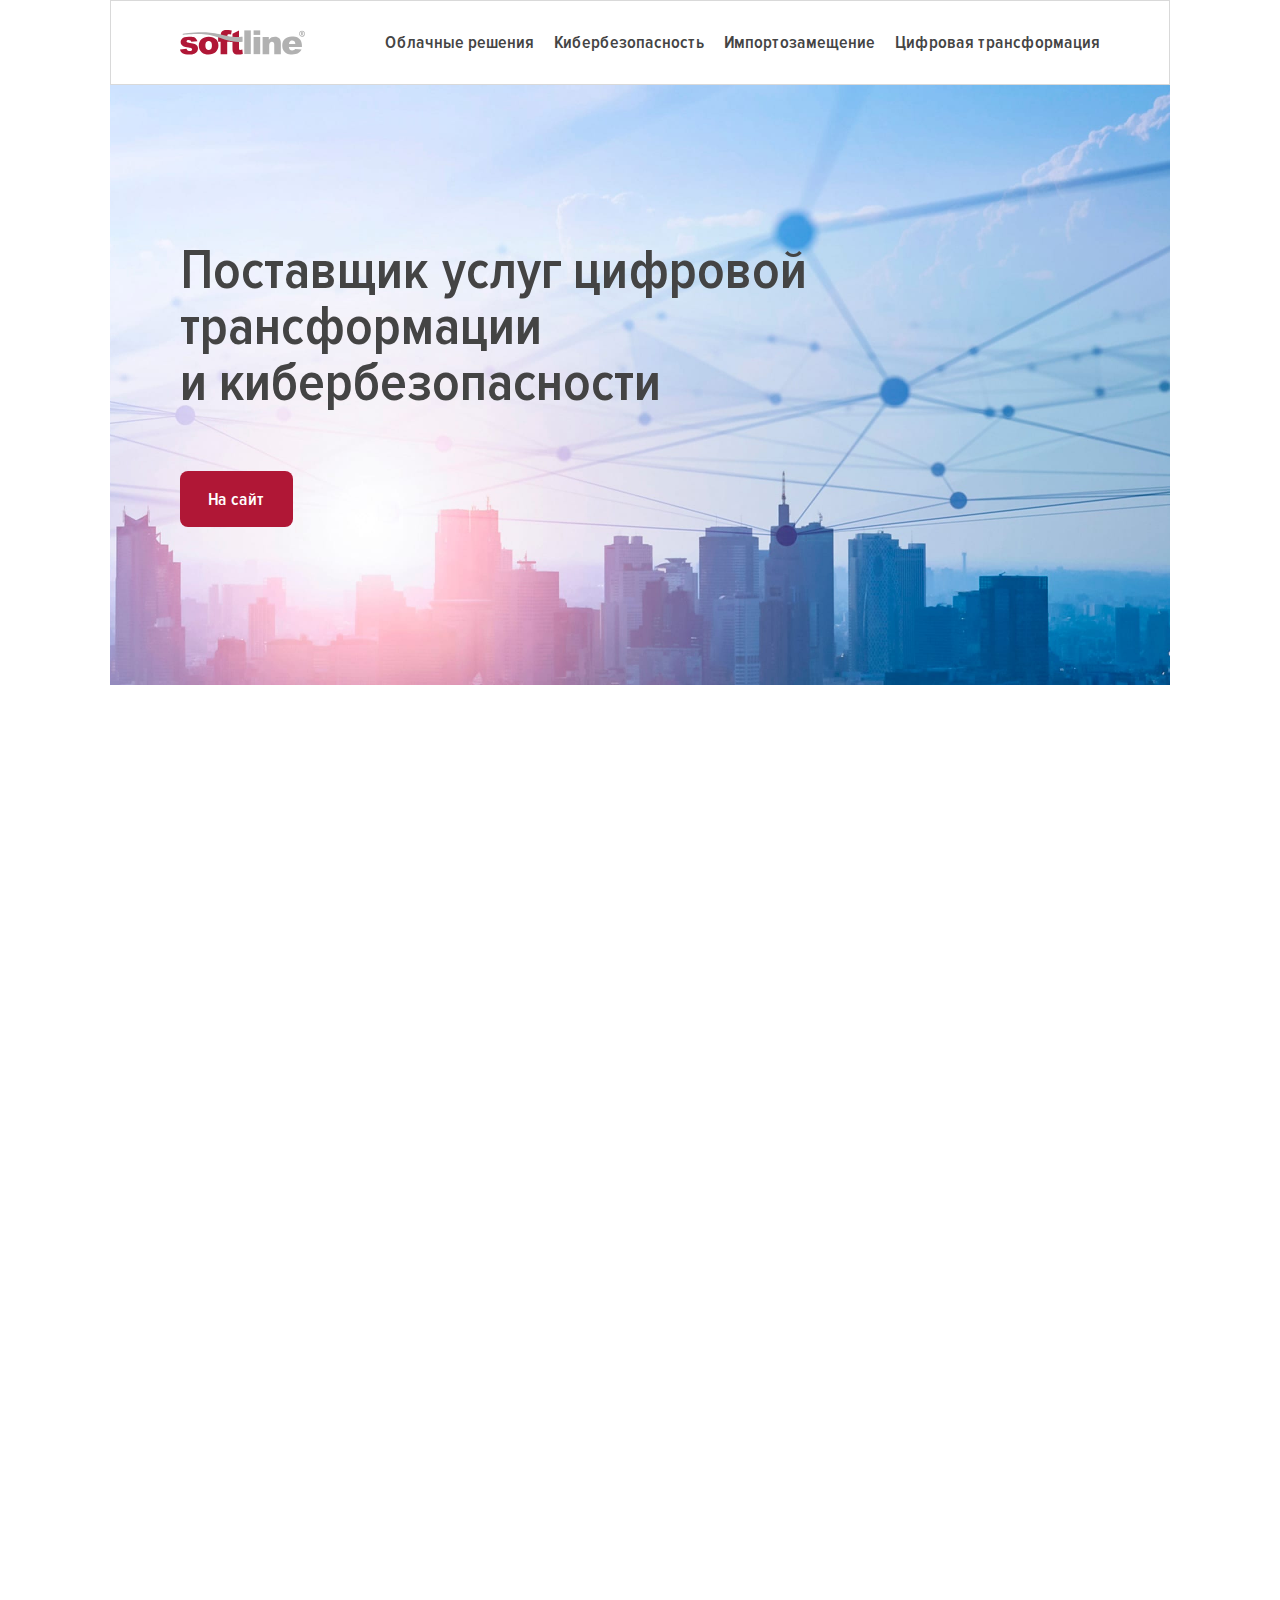
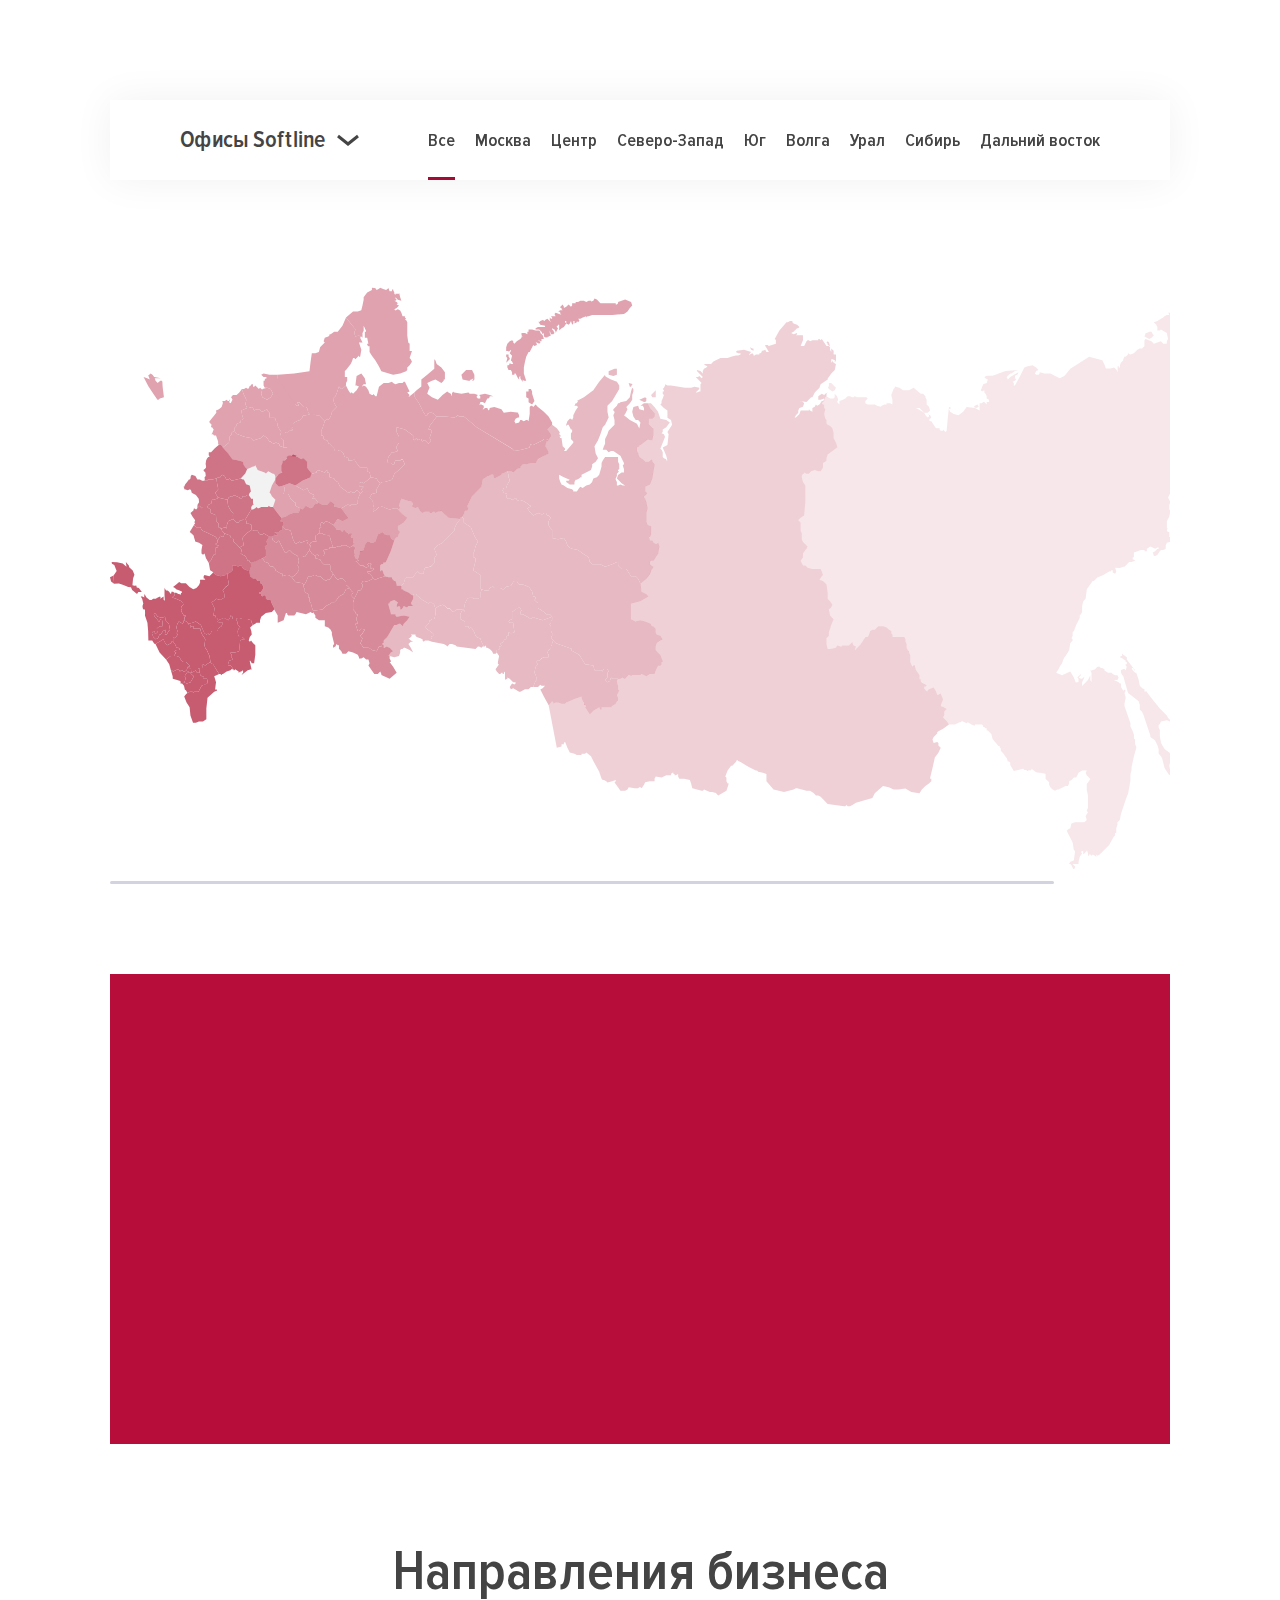
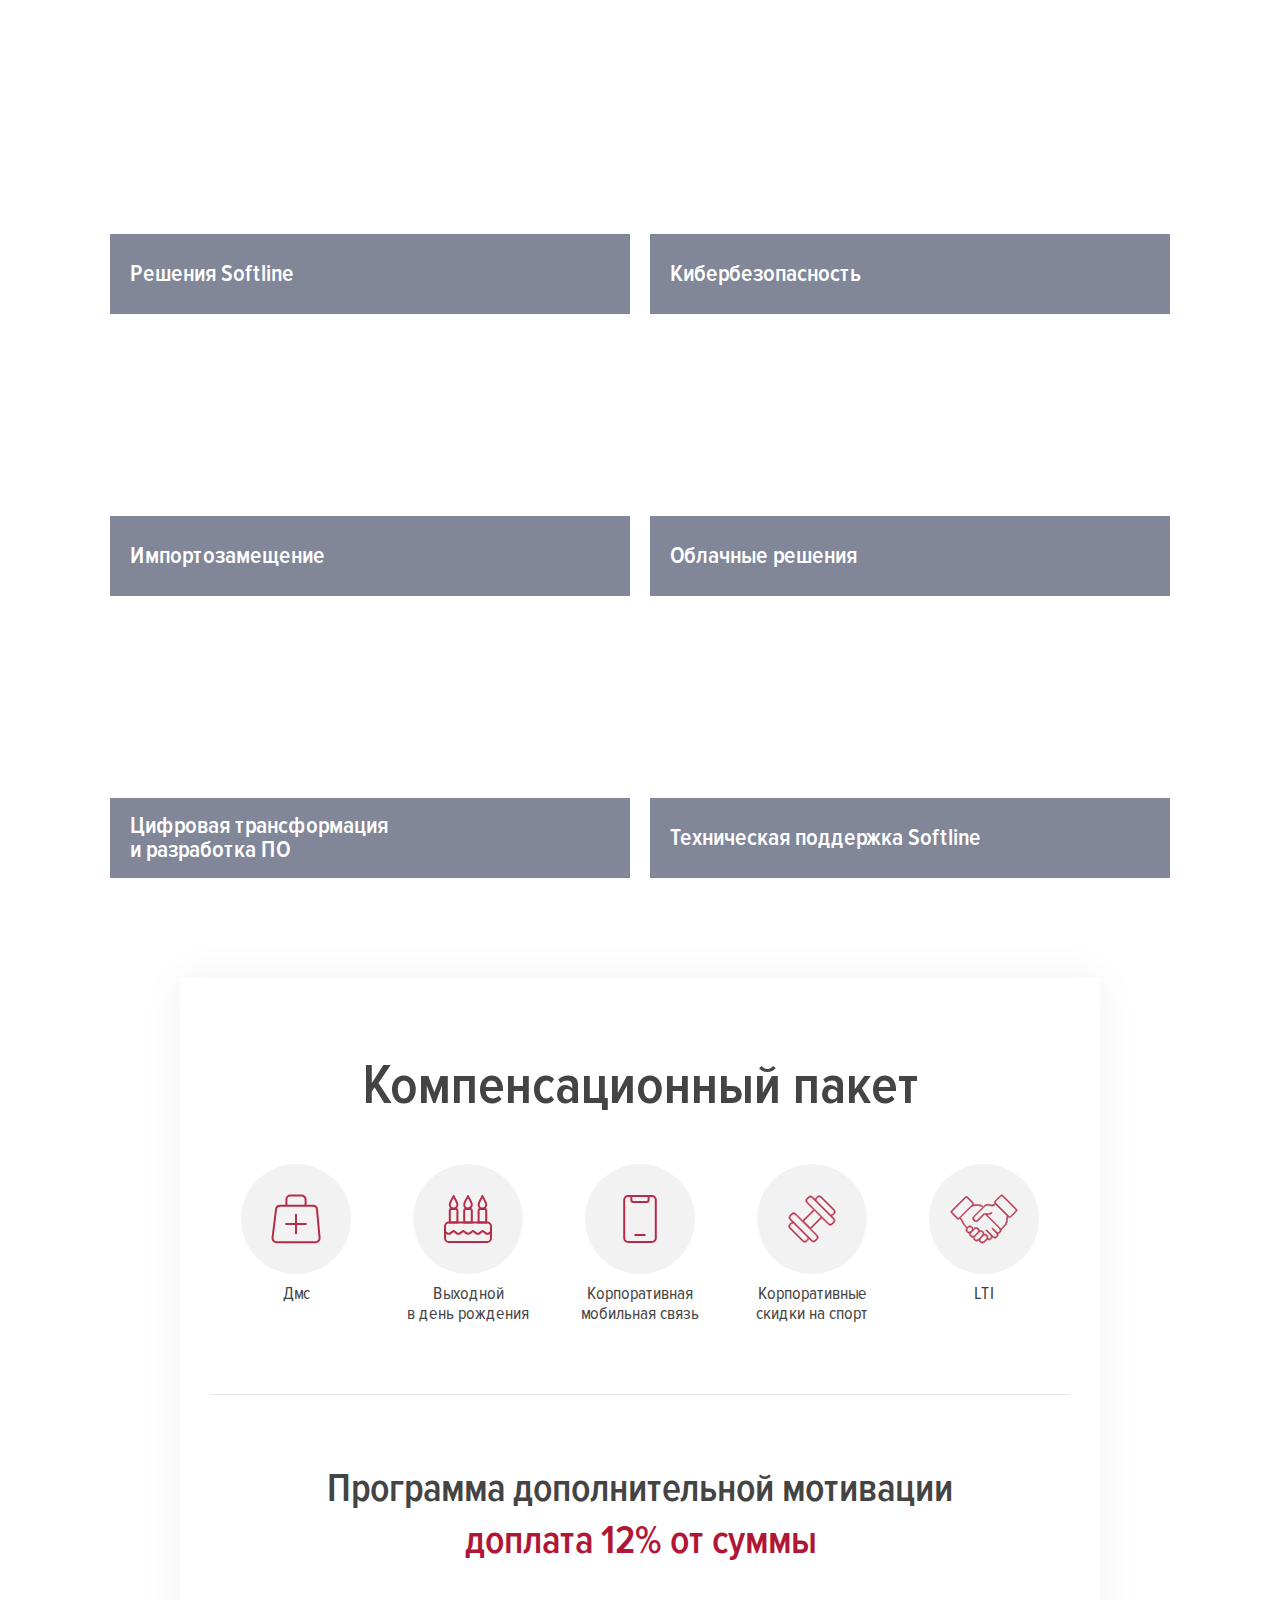
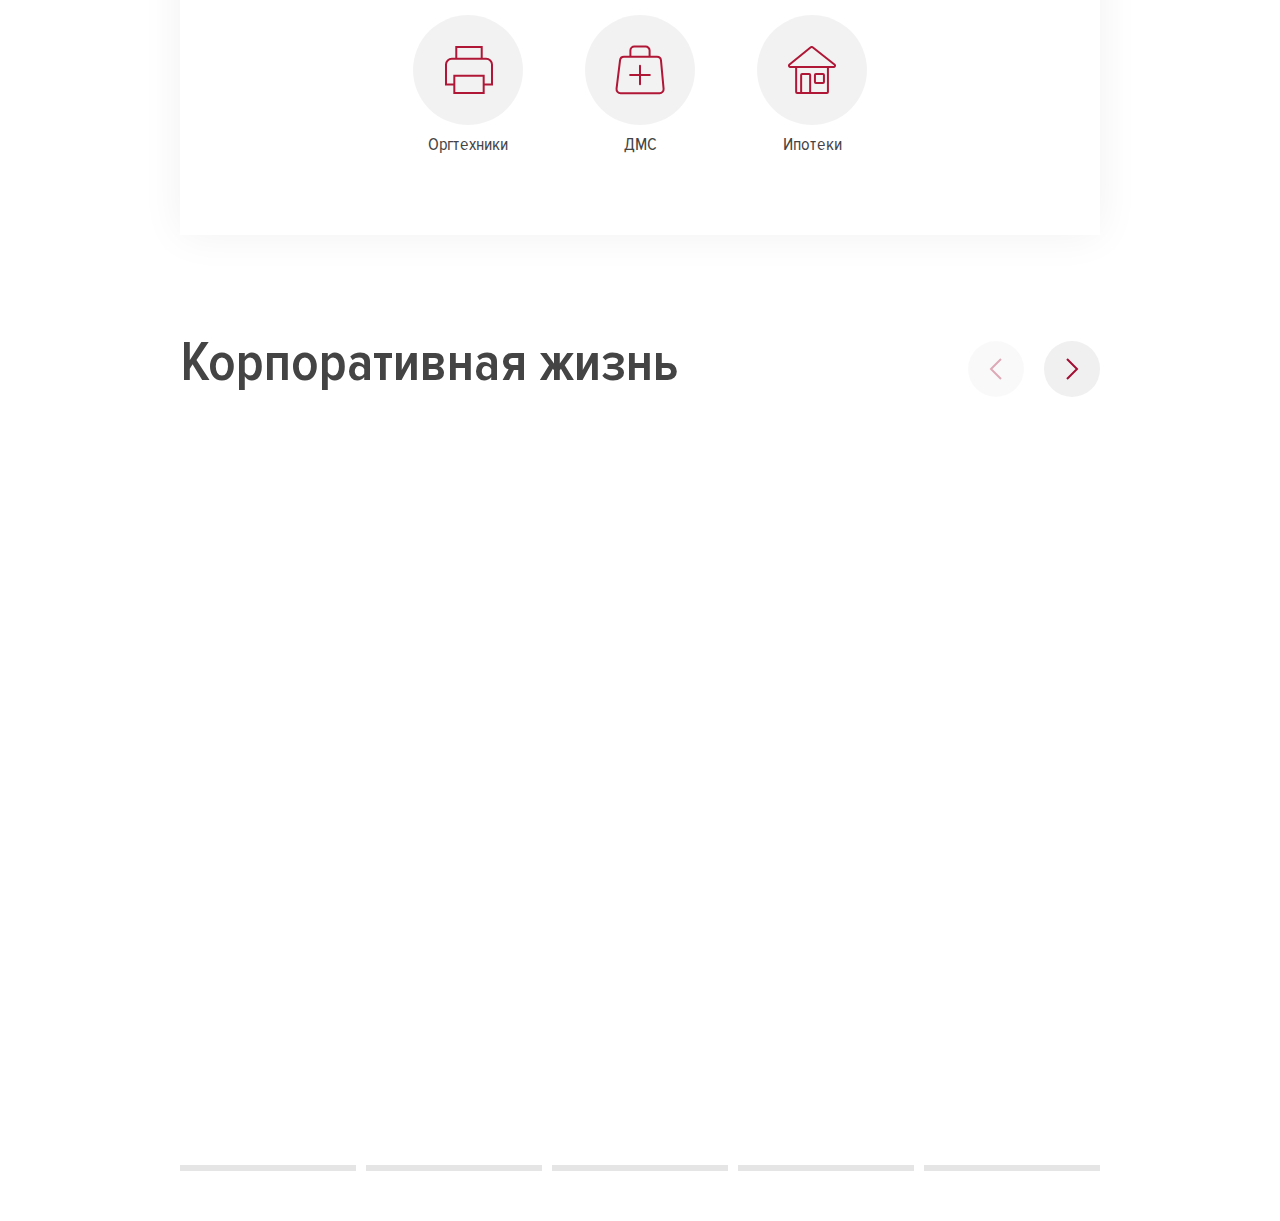
==== index.html @ 7812a68c "project files" ====
<!DOCTYPE html><html class="page no-js" lang="ru"><head><meta charset="utf-8"><meta name="viewport" content="width=device-width, initial-scale=1, minimum-scale=1.0, maximum-scale=1.0, user-scalable=no"><meta name="format-detection" content="telephone=no"><meta name="format-detection" content="date=no"><meta name="format-detection" content="address=no"><meta name="format-detection" content="email=no"><meta content="notranslate" name="google"><title>Softline</title><meta name="description" content=""><link rel="stylesheet" href="css/style.css"><script>// Убрать на html класс "no-js", добавить класс "js": с уровня стилей знаем работает ли JS
document.documentElement.className = document.documentElement.className.replace('no-js', 'js');

// Браузер и ОС
function cth(c){document.documentElement.classList.add(c)}
'ontouchstart' in window?cth('touch'):cth('no-touch');
if(typeof InstallTrigger!=='undefined')cth('firefox');
if(/constructor/i.test(window.HTMLElement)||(function(p){return p.toString()==="[object SafariRemoteNotification]"})(!window['safari']||(typeof safari!=='undefined'&&safari.pushNotification)))cth('safari');
if(/*@cc_on!@*/false||!!document.documentMode)cth('ie');
if(!(/*@cc_on!@*/false||!!document.documentMode)&&!!window.StyleMedia)cth('edge');
if(!!window.chrome&&(!!window.chrome.webstore||!!window.chrome.runtime))cth('chrome');
if(~navigator.appVersion.indexOf("Win"))cth('windows');
if(~navigator.appVersion.indexOf("Mac"))cth('osx');
if(~['iPad','iPhone','iPod'].indexOf(navigator.platform))cth('ios');
if(~navigator.appVersion.indexOf("Linux"))cth('linux');

// Добавление 1vh (использование: height: 100vh; height: calc(var(--vh, 1vh) * 100);) для фикса 100vh на мобилках
let vh = window.innerHeight * 0.01;
document.documentElement.style.setProperty('--vh', vh + 'px');
window.addEventListener('resize', function() {
  let vh = window.innerHeight * 0.01;
  document.documentElement.style.setProperty('--vh', vh + 'px');
});
</script><noscript><link rel="stylesheet" href="css/no-js.css" type="text/css"></noscript></head><body><div class="page__inner"><div class="page__content"><div class="container"><header class="header" data-header=""><div class="header__inner"><a class="header__logo" href="/"><img src="img/logo.svg" alt=""/></a><div class="header__menu"><div class="header__menu-item"><a class="header__menu-link" href="#!">Облачные решения</a></div><div class="header__menu-item"><a class="header__menu-link" href="#!">Кибербезопасность</a></div><div class="header__menu-item"><a class="header__menu-link" href="#!">Импортозамещение</a></div><div class="header__menu-item"><a class="header__menu-link" href="#!">Цифровая трансформация</a></div></div></div></header></div><div class="container"><section class="section section--pb"><div class="banner lazy-container" data-animation=""><div class="banner__inner lazy" data-bg="img/banner/bg.jpg"><div class="banner__content"><h2 class="banner__title" data-words-animation=""><span class="word"><span class="word-wrap">Поставщик</span></span><span class="word"><span class="word-wrap">услуг</span></span><span class="word"><span class="word-wrap">цифровой</span></span><span class="word"><span class="word-wrap">трансформации</span></span><span class="word"><span class="word-wrap">и&nbsp;кибербезопасности</span></span></h2><div class="banner__button"><a class="btn" href="#!">На сайт</a></div></div></div></div></section><section class="section section--pv section--ph"><div class="about" data-animation=""><div class="about__inner"><div class="about__text"><a href="#">Softline</a> – ведущий поставщик IT-решений и&nbsp;сервисов.*<br/> Мы&nbsp;предлагаем комплексные IT-решения, облака, программное и&nbsp;аппаратное обеспечение, решения по&nbsp;цифровой трансформации и&nbsp;кибербезопасности, а&nbsp;также широкий спектр IT-услуг.</div></div></div></section><section class="section section--pv"><div class="numbers" data-animation="numbers"><div class="numbers__items"><div class="numbers__item"><div class="numbers__item-title"><span class="numbers__sign numbers__sign--bold">></span><span><span data-animate-number="30"></span> лет</span></div><div class="numbers__item-text">на IT-рынке</div></div><div class="numbers__item"><div class="numbers__item-title"><span><span data-animate-number="4600"></span></span></div><div class="numbers__item-text">сотрудников в&nbsp;России</div></div><div class="numbers__item"><div class="numbers__item-title"><span><span data-animate-number="25"></span></span></div><div class="numbers__item-text">городов России</div></div><div class="numbers__item"><div class="numbers__item-title"><span><span data-animate-number="2000"></span></span><span class="numbers__sign">+</span></div><div class="numbers__item-text">разработчиков</div></div><div class="numbers__item"><div class="numbers__item-title"><span><span data-animate-number="3000"></span></span><span class="numbers__sign">+</span></div><div class="numbers__item-text numbers__item-text--compressed">сотрудников ежегодно <br/>проходят оценку и&nbsp;обучение</div></div></div></div></section><section class="section section--pv"><div class="offices" data-offices="" data-animation="offices" data-animation-offset="0.3"><div class="offices__top-wrapper"><div class="offices__top"><div class="offices-list" data-offices-list=""><div class="offices-list__toggle" data-offices-list-toggle="">Офисы Softline</div><div class="offices-list__districts"><div class="offices-list__districts-inner"><div class="offices-list__district" data-offices-list-district=""><div class="offices-list__district-title" data-offices-list-district-title="">Москва</div></div><div class="offices-list__district" data-offices-list-district=""><div class="offices-list__district-title" data-offices-list-district-title="">Центр</div><div class="offices-list__cities"><div class="offices-list__city"><a href="#!">Воронеж</a></div><div class="offices-list__city"><a href="#!">Ярос&shy;лавль</a></div><div class="offices-list__city"><a href="#!">Белгород</a></div></div></div><div class="offices-list__district" data-offices-list-district=""><div class="offices-list__district-title" data-offices-list-district-title="">Северо-Запад</div><div class="offices-list__cities"><div class="offices-list__city"><a href="#!">Санкт-Петербург</a></div><div class="offices-list__city"><a href="#!">Калининград</a></div></div></div><div class="offices-list__district" data-offices-list-district=""><div class="offices-list__district-title" data-offices-list-district-title="">Юг</div><div class="offices-list__cities"><div class="offices-list__city"><a href="#!">Ростов-на-Дону</a></div><div class="offices-list__city"><a href="#!">Краснодар</a></div><div class="offices-list__city"><a href="#!">Волгоград</a></div></div></div><div class="offices-list__district" data-offices-list-district=""><div class="offices-list__district-title" data-offices-list-district-title="">Волга</div><div class="offices-list__cities"><div class="offices-list__city">Казань</div><div class="offices-list__city">Самара</div><div class="offices-list__city">Уфа</div><div class="offices-list__city">Оренбург</div><div class="offices-list__city">Нижний Новгород</div></div></div><div class="offices-list__district" data-offices-list-district=""><div class="offices-list__district-title" data-offices-list-district-title="">Урал</div><div class="offices-list__cities"><div class="offices-list__city">Екатеринбург</div><div class="offices-list__city">Челябинск</div><div class="offices-list__city">Пермь</div><div class="offices-list__city">Сургут</div><div class="offices-list__city">Тюмень</div><div class="offices-list__city">Ижевск</div></div></div><div class="offices-list__district" data-offices-list-district=""><div class="offices-list__district-title" data-offices-list-district-title="">Сибирь</div><div class="offices-list__cities"><div class="offices-list__city">Новоси&shy;бирск</div><div class="offices-list__city">Омск</div><div class="offices-list__city">Томск</div><div class="offices-list__city">Красноярск</div><div class="offices-list__city">Иркутск</div></div></div><div class="offices-list__district" data-offices-list-district=""><div class="offices-list__district-title" data-offices-list-district-title="">Дальний восток</div><div class="offices-list__cities"><div class="offices-list__city"><nobr>Хабаровск</nobr></div><div class="offices-list__city">Владивос&shy;ток</div></div></div></div></div></div><div class="offices__filter" data-offices-filter=""><div class="slider-wrapper"><div class="slider swiper" data-slider=""><div class="swiper-wrapper"><div class="swiper-slide" data-slide=""><div class="offices__filter-option offices__filter-option--active" data-offices-filter-option="all">Все</div></div><div class="swiper-slide" data-slide=""><div class="offices__filter-option" data-offices-filter-option="moscow">Москва</div></div><div class="swiper-slide" data-slide=""><div class="offices__filter-option" data-offices-filter-option="center">Центр</div></div><div class="swiper-slide" data-slide=""><div class="offices__filter-option" data-offices-filter-option="northwest">Северо-Запад</div></div><div class="swiper-slide" data-slide=""><div class="offices__filter-option" data-offices-filter-option="south">Юг</div></div><div class="swiper-slide" data-slide=""><div class="offices__filter-option" data-offices-filter-option="volga">Волга</div></div><div class="swiper-slide" data-slide=""><div class="offices__filter-option" data-offices-filter-option="ural">Урал</div></div><div class="swiper-slide" data-slide=""><div class="offices__filter-option" data-offices-filter-option="sibir">Сибирь</div></div><div class="swiper-slide" data-slide=""><div class="offices__filter-option" data-offices-filter-option="far-east">Дальний восток</div></div></div></div></div></div></div></div><div class="offices__map-wrapper" data-offices-map-wrapper=""><div class="offices__map"><img src="img/offices/map.svg" alt=""/><div class="offices__point  offices__point--medium" style="top:36.9%;left:11.9%;" data-point-district="moscow"><div class="offices__point-text">Москва</div></div><div class="offices__point" style="top:40.8%;left:7.9%;" data-point-district="center"><div class="offices__point-text">Воронеж</div></div><div class="offices__point" style="top:32.6%;left:15%;" data-point-district="center"><div class="offices__point-text">Ярославль</div></div><div class="offices__point" style="top:45.7%;left:7.6%;" data-point-district="center"><div class="offices__point-text">Белгород</div></div><div class="offices__point  offices__point--large" style="top:21.5%;left:12.6%;" data-point-district="northwest"><div class="offices__point-text">Санкт-Петербург</div></div><div class="offices__point" style="top:20.6%;left:3.2%;" data-point-district="northwest"><div class="offices__point-text">Калининград</div></div><div class="offices__point" style="top:53.1%;left:6.9%;" data-point-district="south"><div class="offices__point-text">Ростов-на-Дону</div></div><div class="offices__point  offices__point--medium" style="top:62.7%;left:4.2%;" data-point-district="south"><div class="offices__point-text">Краснодар</div></div><div class="offices__point  offices__point--medium" style="top:59.8%;left:9.1%;" data-point-district="south"><div class="offices__point-text">Волгоград</div></div><div class="offices__point" style="top:49.4%;left:21%;" data-point-district="volga"><div class="offices__point-text">Казань</div></div><div class="offices__point" style="top:50.7%;left:15.8%;" data-point-district="volga"><div class="offices__point-text">Самара</div></div><div class="offices__point" style="top:55.7%;left:21.3%;" data-point-district="volga"><div class="offices__point-text">Уфа</div></div><div class="offices__point" style="top:60.3%;left:18.5%;" data-point-district="volga"><div class="offices__point-text">Оренбург</div></div><div class="offices__point" style="top:43.1%;left:16.1%;" data-point-district="volga"><div class="offices__point-text">Н. Новгород</div></div><div class="offices__point" style="top:54.1%;left:27%;" data-point-district="ural"><div class="offices__point-text">Екатеринбург</div></div><div class="offices__point  offices__point--medium" style="top:60.1%;left:26.7%;" data-point-district="ural"><div class="offices__point-text">Челябинск</div></div><div class="offices__point  offices__point--medium" style="top:49.5%;left:31.9%;" data-point-district="ural"><div class="offices__point-text">Пермь</div></div><div class="offices__point" style="top:51.6%;left:36.4%;" data-point-district="ural"><div class="offices__point-text">Сургут</div></div><div class="offices__point  offices__point--medium" style="top:60.1%;left:34.5%;" data-point-district="ural"><div class="offices__point-text">Тюмень</div></div><div class="offices__point" style="top:48%;left:27.4%;" data-point-district="ural"><div class="offices__point-text">Ижевск</div></div><div class="offices__point" style="top:75.2%;left:42.9%;" data-point-district="sibir"><div class="offices__point-text">Новосибирск</div></div><div class="offices__point  offices__point--medium" style="top:78.5%;left:38.5%;" data-point-district="sibir"><div class="offices__point-text">Омск</div></div><div class="offices__point  offices__point--medium offices__point--top-text" style="top:76%;left:48.5%;" data-point-district="sibir"><div class="offices__point-text">Томск</div></div><div class="offices__point" style="top:75.5%;left:53.3%;" data-point-district="sibir"><div class="offices__point-text">Красноярск</div></div><div class="offices__point  offices__point--medium" style="top:81%;left:58.1%;" data-point-district="sibir"><div class="offices__point-text">Иркутск</div></div><div class="offices__point  offices__point--large offices__point--top-text" style="top:82.2%;left:82.8%;" data-point-district="far-east"><div class="offices__point-text">Хабаровск</div></div><div class="offices__point  offices__point--large" style="top:95.1%;left:81.7%;" data-point-district="far-east"><div class="offices__point-text">Владивосток</div></div></div></div></div></section><section class="section section--pv"><div class="mission" data-animation=""><div class="mission__patterns"></div><div class="mission__bg"></div><div class="mission__inner"><div class="mission__texts"><h2 class="mission__title">Миссия Softline</h2><div class="mission__description">Мы&nbsp;помогаем организациям трансформироваться, работать эффективно и&nbsp;безопасно в&nbsp;условиях цифровой экономики.</div></div></div></div></section><section class="section section--pv"><div class="directions" data-directions="data-directions"><div class="directions__title"><h2>Направления бизнеса</h2></div><div class="directions__items"><div class="directions__item"><div class="direction lazy" data-bg="img/directions/1.jpg" data-direction=""><div class="direction__texts"><div class="direction__texts-inner"><div class="direction__title">Решения Softline</div><div class="direction__description">ГК&nbsp;Softline предлагает клиентам собственную линейку оборудования (ПК, серверы, торговое оборудование и&nbsp;проч.), разработку программных продуктов, облачных решений, решений в&nbsp;области информационной безопасности.</div></div></div></div></div><div class="directions__item"><div class="direction lazy" data-bg="img/directions/2.jpg" data-direction=""><div class="direction__texts"><div class="direction__texts-inner"><div class="direction__title">Кибербезопасность</div><div class="direction__description">Softline обладает всеми необходимыми государственными лицензиями для организации проектов по&nbsp;информационной безопасности и&nbsp;аттестации.</div></div></div></div></div><div class="directions__item"><div class="direction lazy" data-bg="img/directions/3.jpg" data-direction=""><div class="direction__texts"><div class="direction__texts-inner"><div class="direction__title">Импортозамещение</div><div class="direction__description">ГК&nbsp;Softline обладает широчайшим портфелем решений и&nbsp;услуг для импортозамещения, включая&nbsp;ПО и&nbsp;оборудование собственного производства.</div></div></div></div></div><div class="directions__item"><div class="direction lazy" data-bg="img/directions/4.jpg" data-direction=""><div class="direction__texts"><div class="direction__texts-inner"><div class="direction__title">Облачные решения</div><div class="direction__description">Softline использует современные облачные решения как российских, так и&nbsp;международных вендоров для масштабирования бизнеса своих клиентов. Подписки, услуги, трансформация.</div></div></div></div></div><div class="directions__item"><div class="direction lazy" data-bg="img/directions/5.jpg" data-direction=""><div class="direction__texts"><div class="direction__texts-inner"><div class="direction__title">Цифровая трансформация<br/>и разработка ПО</div><div class="direction__description">Softline использует современные технологи и&nbsp;новые возможности для увеличения производительности бизнеса заказчика. В&nbsp;штате ГК&nbsp;Softline&nbsp;&mdash; 2000+&nbsp;разработчиков, которые трансформируют&nbsp;ПО под нужды конкретного предприятия.</div></div></div></div></div><div class="directions__item"><div class="direction lazy" data-bg="img/directions/6.jpg" data-direction=""><div class="direction__texts"><div class="direction__texts-inner"><div class="direction__title">Техническая поддержка Softline</div><div class="direction__description">200+&nbsp;инженеров, 24&nbsp;часа в&nbsp;сутки, 7&nbsp;дней в&nbsp;неделю, 12&nbsp;месяцев в&nbsp;году, сервисное партнерство с&nbsp;30+&nbsp;мировыми производителями.</div></div></div></div></div></div></div></section><section class="section section--pv section--ph"><div class="benefits"><div class="benefits__inner"><div class="benefits__block"><div class="benefits__title">Компенсационный пакет</div><div class="benefits__list"><div class="benefits__item"><div class="benefits__item-icon"><svg width="50" height="50" viewBox="0 0 50 50" fill="none" xmlns="http://www.w3.org/2000/svg">
<g opacity="0.9">
<path d="M5.03413 15.3129C5.28021 13.3072 6.9836 11.8 9.00436 11.8H42.0023C44.0695 11.8 45.7961 13.375 45.9855 15.4335L48.5982 43.8281C48.8139 46.172 46.9689 48.1946 44.615 48.1946H5.52074C3.1184 48.1946 1.25796 46.0919 1.5505 43.7075L5.03413 15.3129Z" stroke="#B01736" stroke-width="2"/>
<path d="M25 20.6367V39.3566" stroke="#B01736" stroke-width="2" stroke-linecap="round"/>
<path d="M15.1523 29.9971H34.8447" stroke="#B01736" stroke-width="2" stroke-linecap="round"/>
<path d="M34.5984 11.7996V5.59961C34.5984 3.39047 32.8076 1.59961 30.5984 1.59961H19.3984C17.1893 1.59961 15.3984 3.39047 15.3984 5.59961V11.7996" stroke="#B01736" stroke-width="2"/>
</g>
</svg>
</div><div class="benefits__item-text">Дмс</div></div><div class="benefits__item"><div class="benefits__item-icon"><svg width="49" height="48" viewBox="0 0 49 48" fill="none" xmlns="http://www.w3.org/2000/svg">
<g opacity="0.9">
<path d="M9.60425 13.4009C7.50091 13.4009 5.80469 11.7071 5.80469 9.64648C5.80469 9.26165 5.97227 8.58364 6.31932 7.66932C6.653 6.79021 7.10828 5.80362 7.5855 4.84931C8.39362 3.23333 9.24052 1.75768 9.60425 1.13616C9.96801 1.75761 10.815 3.23348 11.6232 4.84965C12.1004 5.80391 12.5556 6.79043 12.8892 7.66947C13.2362 8.58372 13.4038 9.26168 13.4038 9.64648C13.4038 11.7065 11.7075 13.4009 9.60425 13.4009Z" stroke="#B01736" stroke-width="2"/>
<path d="M5.80469 15.3573C5.80469 14.5842 6.43139 13.9575 7.20446 13.9575H12.004C12.7771 13.9575 13.4038 14.5842 13.4038 15.3573V27.4061H5.80469V15.3573Z" stroke="#B01736" stroke-width="2"/>
<path d="M20.2033 15.3573C20.2033 14.5842 20.83 13.9575 21.6031 13.9575H26.4026C27.1757 13.9575 27.8024 14.5842 27.8024 15.3573V27.4061H20.2033V15.3573Z" stroke="#B01736" stroke-width="2"/>
<path d="M27.8024 9.64648V9.64675C27.8029 11.7063 26.1063 13.4009 24.0029 13.4009C21.8995 13.4009 20.2033 11.7071 20.2033 9.64648C20.2033 9.26165 20.3709 8.58364 20.7179 7.66932C21.0516 6.79021 21.5069 5.80362 21.9841 4.84931C22.7922 3.23333 23.6391 1.75768 24.0029 1.13616C24.3666 1.75761 25.2137 3.23348 26.0218 4.84965C26.499 5.80391 26.9542 6.79043 27.2878 7.66947C27.6348 8.58372 27.8024 9.26168 27.8024 9.64648Z" stroke="#B01736" stroke-width="2"/>
<path d="M34.6019 15.3573C34.6019 14.5842 35.2286 13.9575 36.0017 13.9575H40.8012C41.5743 13.9575 42.201 14.5842 42.201 15.3573V27.4061H34.6019V15.3573Z" stroke="#B01736" stroke-width="2"/>
<path d="M38.4015 13.4009C36.2981 13.4009 34.6019 11.7071 34.6019 9.64648C34.6019 9.26165 34.7695 8.58364 35.1166 7.66932C35.4502 6.79021 35.9055 5.80362 36.3827 4.84931C37.1909 3.23333 38.0378 1.75769 38.4015 1.13616C38.7653 1.75762 39.6123 3.23348 40.4204 4.84965C40.8976 5.80391 41.3528 6.79043 41.6865 7.66947C42.0335 8.58372 42.201 9.26168 42.201 9.64648C42.201 11.7065 40.5047 13.4009 38.4015 13.4009Z" stroke="#B01736" stroke-width="2"/>
<path d="M0.734375 36.4871L2.81543 38.1011C3.82907 38.887 5.59749 38.887 6.61112 38.1011L8.69282 36.4871C9.15682 36.1289 9.96348 36.1279 10.4275 36.4871L12.5085 38.1011C13.5566 38.9136 15.2599 38.9122 16.3048 38.1011L18.3859 36.4871C18.8493 36.1289 19.6559 36.1279 20.1205 36.4871L22.2022 38.1011C22.7093 38.4943 23.3834 38.7105 24.1 38.7105C24.8172 38.7105 25.4915 38.4938 25.9992 38.1011L28.0809 36.4871C28.5455 36.1279 29.3522 36.1289 29.8156 36.4871L31.8966 38.1011C32.9447 38.9136 34.648 38.9122 35.6929 38.1011L37.774 36.4871C38.2386 36.1279 39.0453 36.1289 39.5086 36.4871L41.5903 38.1011C42.6358 38.9117 44.3386 38.9132 45.386 38.1011C46.4334 37.289 47.4677 36.4871 47.4677 36.4871" stroke="#B01736" stroke-width="2"/>
<rect x="1.00391" y="27.4749" width="45.9954" height="19.5226" rx="3.79954" stroke="#B01736" stroke-width="2"/>
</g>
</svg>
</div><div class="benefits__item-text">Выходной <br/>в день рождения</div></div><div class="benefits__item"><div class="benefits__item-icon"><svg width="48" height="48" viewBox="0 0 48 48" fill="none" xmlns="http://www.w3.org/2000/svg">
<g opacity="0.9" clip-path="url(#clip0_1_380)">
<rect x="8.19922" y="1" width="31.6" height="46" rx="4" stroke="#B01736" stroke-width="2"/>
<path d="M15.3984 1H32.5984V5C32.5984 6.10457 31.703 7 30.5984 7H17.3984C16.2939 7 15.3984 6.10457 15.3984 5V1Z" stroke="#B01736" stroke-width="2"/>
<path d="M19.1992 40H28.7992" stroke="#B01736" stroke-width="2" stroke-linecap="round"/>
</g>
<defs>
<clipPath id="clip0_1_380">
<rect width="48" height="48" fill="white"/>
</clipPath>
</defs>
</svg>
</div><div class="benefits__item-text">Корпоративная мобильная связь</div></div><div class="benefits__item"><div class="benefits__item-icon"><svg width="48" height="48" viewBox="0 0 48 48" fill="none" xmlns="http://www.w3.org/2000/svg">
<g opacity="0.9" clip-path="url(#clip0_1_388)">
<mask id="path-1-outside-1_1_388" maskUnits="userSpaceOnUse" x="-6.20328" y="-6.24183" width="60.1041" height="60.1041" fill="black">
<rect fill="white" x="-6.20328" y="-6.24183" width="60.1041" height="60.1041"/>
<path fill-rule="evenodd" clip-rule="evenodd" d="M1.70511 28.935L2.44958 28.1906C3.03256 27.6076 3.78468 27.2945 4.55004 27.2547L2.0271 24.7318C1.40366 24.1084 1.08863 23.2859 1.08794 22.4642L1.08695 22.4552L1.08562 22.4539C1.08794 21.6272 1.40031 20.8028 2.02538 20.1777L3.42111 18.782C4.04951 18.1536 4.87487 17.8403 5.69897 17.8406C6.52337 17.8392 7.34846 18.1536 7.97616 18.7813L14.8005 25.6056L25.6057 14.8004L18.7824 7.97648C18.156 7.35006 17.8433 6.52669 17.841 5.70197L17.8426 5.70031L17.8429 5.69733L17.8423 5.69136C17.8456 4.86697 18.1577 4.04621 18.7811 3.42276L20.1789 2.02499C20.8066 1.39724 21.631 1.08484 22.4545 1.08582C23.2782 1.08516 24.1039 1.3989 24.7316 2.0266L27.2553 4.55022C27.2967 3.78519 27.6078 3.03172 28.1891 2.45045L28.9335 1.70598C29.5613 1.07824 30.385 0.765181 31.2107 0.765206C32.0345 0.764542 32.8589 1.07693 33.4869 1.70497L36.7188 4.93685L37.4798 5.69534L42.3051 10.5207L43.0633 11.2814L46.2972 14.5153C46.9216 15.1398 47.2356 15.9658 47.2357 16.7902L47.2367 16.7945C47.2357 17.6166 46.9219 18.4424 46.2955 19.0688L45.551 19.8133C44.9697 20.3946 44.217 20.707 43.4513 20.7471L45.9749 23.2707C46.6016 23.8974 46.9137 24.7215 46.9147 25.5469L46.9133 25.5482C46.9123 26.3749 46.5997 27.1983 45.9748 27.8231L44.5771 29.2208C43.949 29.8489 43.1253 30.162 42.2992 30.1623C41.4761 30.1623 40.6527 29.8489 40.0247 29.2209L33.6803 22.8758L22.8759 33.6802L29.221 40.0253C29.8478 40.652 30.1605 41.4754 30.1608 42.3014L30.1591 42.3031C30.1604 43.1275 29.846 43.9526 29.2194 44.5792L27.8236 45.975C27.1969 46.6017 26.3721 46.9158 25.5475 46.9147C24.7244 46.9147 23.8993 46.603 23.2713 45.975L20.7477 43.4513C20.7066 44.218 20.3955 44.9695 19.8125 45.5525L19.068 46.2969C18.4416 46.9234 17.6159 47.2371 16.7935 47.2384C15.9691 47.237 15.1428 46.9233 14.5167 46.2972L11.2828 43.0633L10.5231 42.3031L5.69738 37.4781L4.93763 36.7189L1.70575 33.487C1.08231 32.8636 0.769642 32.0422 0.766916 31.2184L0.766917 31.2131L0.765259 31.2114L0.766917 31.2098C0.767248 30.3837 1.08097 29.5592 1.70511 28.935ZM2.78561 20.9358L4.18134 19.5401C4.60051 19.1209 5.15032 18.9133 5.69981 18.9143C6.25063 18.9127 6.80044 19.1222 7.21828 19.5401L28.4611 40.7829C28.8803 41.2021 29.0889 41.7509 29.0902 42.298L29.0885 42.303C29.0895 42.8512 28.8786 43.399 28.4595 43.8182L27.0637 45.2139C26.6462 45.6314 26.0961 45.8413 25.5469 45.8413C24.9968 45.8403 24.4476 45.6347 24.0284 45.2156L2.78561 23.9727C2.36711 23.5542 2.15686 23.0031 2.15985 22.4543L2.15819 22.4526C2.15853 21.9038 2.36678 21.3546 2.78561 20.9358ZM2.4645 29.6938L3.20897 28.9493C3.62616 28.5321 4.17663 28.3212 4.72678 28.3229C5.27626 28.3225 5.8264 28.5305 6.24424 28.9483L19.0538 41.7578C19.4706 42.1747 19.6795 42.7238 19.6815 43.2743L19.6799 43.276C19.6795 43.8248 19.4693 44.3753 19.0521 44.7924L18.3076 45.5369C17.8905 45.9541 17.3413 46.163 16.7925 46.1633C16.2404 46.163 15.6912 45.9547 15.2741 45.5375L2.46452 32.728C2.04503 32.3085 1.83645 31.759 1.83612 31.2135L1.83678 31.2076C1.83543 30.6598 2.04733 30.1109 2.4645 29.6938ZM28.9497 3.20853L29.6941 2.46405C30.1113 2.04687 30.6615 1.83631 31.212 1.83763C31.7608 1.83795 32.3116 2.04521 32.7294 2.46305L45.5389 15.2726C45.9558 15.6894 46.1647 16.2386 46.1667 16.7891L46.165 16.7907C46.1647 17.3396 45.9545 17.89 45.5373 18.3072L44.7928 19.0517C44.3753 19.4692 43.8252 19.6791 43.2763 19.6794C42.7259 19.6774 42.1767 19.4692 41.7595 19.052L28.95 6.24247C28.5305 5.82299 28.3203 5.27515 28.3216 4.72799L28.3206 4.72368C28.3206 4.17451 28.5318 3.62636 28.9497 3.20853ZM19.5405 4.18085L20.9383 2.78308C21.3554 2.36594 21.9052 2.15834 22.455 2.159C23.0042 2.15901 23.5557 2.36693 23.9735 2.78477L41.0005 19.8118L45.2167 24.0273C45.6358 24.4464 45.8441 24.9956 45.8457 25.5424L45.8441 25.5474C45.8438 26.0969 45.6335 26.644 45.2164 27.0612L43.8186 28.459C43.4011 28.8765 42.8506 29.0867 42.3018 29.0864C41.7516 29.0854 41.2025 28.8798 40.7833 28.4606L19.5405 7.21779C19.122 6.79928 18.9114 6.24847 18.9131 5.70098L18.9131 5.69766C18.9124 5.14982 19.1227 4.59869 19.5405 4.18085ZM15.739 26.1843L21.052 20.8713L26.3651 15.5582L32.922 22.1152L22.296 32.7413L15.739 26.1843Z"/>
</mask>
<path fill-rule="evenodd" clip-rule="evenodd" d="M1.70511 28.935L2.44958 28.1906C3.03256 27.6076 3.78468 27.2945 4.55004 27.2547L2.0271 24.7318C1.40366 24.1084 1.08863 23.2859 1.08794 22.4642L1.08695 22.4552L1.08562 22.4539C1.08794 21.6272 1.40031 20.8028 2.02538 20.1777L3.42111 18.782C4.04951 18.1536 4.87487 17.8403 5.69897 17.8406C6.52337 17.8392 7.34846 18.1536 7.97616 18.7813L14.8005 25.6056L25.6057 14.8004L18.7824 7.97648C18.156 7.35006 17.8433 6.52669 17.841 5.70197L17.8426 5.70031L17.8429 5.69733L17.8423 5.69136C17.8456 4.86697 18.1577 4.04621 18.7811 3.42276L20.1789 2.02499C20.8066 1.39724 21.631 1.08484 22.4545 1.08582C23.2782 1.08516 24.1039 1.3989 24.7316 2.0266L27.2553 4.55022C27.2967 3.78519 27.6078 3.03172 28.1891 2.45045L28.9335 1.70598C29.5613 1.07824 30.385 0.765181 31.2107 0.765206C32.0345 0.764542 32.8589 1.07693 33.4869 1.70497L36.7188 4.93685L37.4798 5.69534L42.3051 10.5207L43.0633 11.2814L46.2972 14.5153C46.9216 15.1398 47.2356 15.9658 47.2357 16.7902L47.2367 16.7945C47.2357 17.6166 46.9219 18.4424 46.2955 19.0688L45.551 19.8133C44.9697 20.3946 44.217 20.707 43.4513 20.7471L45.9749 23.2707C46.6016 23.8974 46.9137 24.7215 46.9147 25.5469L46.9133 25.5482C46.9123 26.3749 46.5997 27.1983 45.9748 27.8231L44.5771 29.2208C43.949 29.8489 43.1253 30.162 42.2992 30.1623C41.4761 30.1623 40.6527 29.8489 40.0247 29.2209L33.6803 22.8758L22.8759 33.6802L29.221 40.0253C29.8478 40.652 30.1605 41.4754 30.1608 42.3014L30.1591 42.3031C30.1604 43.1275 29.846 43.9526 29.2194 44.5792L27.8236 45.975C27.1969 46.6017 26.3721 46.9158 25.5475 46.9147C24.7244 46.9147 23.8993 46.603 23.2713 45.975L20.7477 43.4513C20.7066 44.218 20.3955 44.9695 19.8125 45.5525L19.068 46.2969C18.4416 46.9234 17.6159 47.2371 16.7935 47.2384C15.9691 47.237 15.1428 46.9233 14.5167 46.2972L11.2828 43.0633L10.5231 42.3031L5.69738 37.4781L4.93763 36.7189L1.70575 33.487C1.08231 32.8636 0.769642 32.0422 0.766916 31.2184L0.766917 31.2131L0.765259 31.2114L0.766917 31.2098C0.767248 30.3837 1.08097 29.5592 1.70511 28.935ZM2.78561 20.9358L4.18134 19.5401C4.60051 19.1209 5.15032 18.9133 5.69981 18.9143C6.25063 18.9127 6.80044 19.1222 7.21828 19.5401L28.4611 40.7829C28.8803 41.2021 29.0889 41.7509 29.0902 42.298L29.0885 42.303C29.0895 42.8512 28.8786 43.399 28.4595 43.8182L27.0637 45.2139C26.6462 45.6314 26.0961 45.8413 25.5469 45.8413C24.9968 45.8403 24.4476 45.6347 24.0284 45.2156L2.78561 23.9727C2.36711 23.5542 2.15686 23.0031 2.15985 22.4543L2.15819 22.4526C2.15853 21.9038 2.36678 21.3546 2.78561 20.9358ZM2.4645 29.6938L3.20897 28.9493C3.62616 28.5321 4.17663 28.3212 4.72678 28.3229C5.27626 28.3225 5.8264 28.5305 6.24424 28.9483L19.0538 41.7578C19.4706 42.1747 19.6795 42.7238 19.6815 43.2743L19.6799 43.276C19.6795 43.8248 19.4693 44.3753 19.0521 44.7924L18.3076 45.5369C17.8905 45.9541 17.3413 46.163 16.7925 46.1633C16.2404 46.163 15.6912 45.9547 15.2741 45.5375L2.46452 32.728C2.04503 32.3085 1.83645 31.759 1.83612 31.2135L1.83678 31.2076C1.83543 30.6598 2.04733 30.1109 2.4645 29.6938ZM28.9497 3.20853L29.6941 2.46405C30.1113 2.04687 30.6615 1.83631 31.212 1.83763C31.7608 1.83795 32.3116 2.04521 32.7294 2.46305L45.5389 15.2726C45.9558 15.6894 46.1647 16.2386 46.1667 16.7891L46.165 16.7907C46.1647 17.3396 45.9545 17.89 45.5373 18.3072L44.7928 19.0517C44.3753 19.4692 43.8252 19.6791 43.2763 19.6794C42.7259 19.6774 42.1767 19.4692 41.7595 19.052L28.95 6.24247C28.5305 5.82299 28.3203 5.27515 28.3216 4.72799L28.3206 4.72368C28.3206 4.17451 28.5318 3.62636 28.9497 3.20853ZM19.5405 4.18085L20.9383 2.78308C21.3554 2.36594 21.9052 2.15834 22.455 2.159C23.0042 2.15901 23.5557 2.36693 23.9735 2.78477L41.0005 19.8118L45.2167 24.0273C45.6358 24.4464 45.8441 24.9956 45.8457 25.5424L45.8441 25.5474C45.8438 26.0969 45.6335 26.644 45.2164 27.0612L43.8186 28.459C43.4011 28.8765 42.8506 29.0867 42.3018 29.0864C41.7516 29.0854 41.2025 28.8798 40.7833 28.4606L19.5405 7.21779C19.122 6.79928 18.9114 6.24847 18.9131 5.70098L18.9131 5.69766C18.9124 5.14982 19.1227 4.59869 19.5405 4.18085ZM15.739 26.1843L21.052 20.8713L26.3651 15.5582L32.922 22.1152L22.296 32.7413L15.739 26.1843Z" fill="#B01736"/>
<path fill-rule="evenodd" clip-rule="evenodd" d="M1.70511 28.935L2.44958 28.1906C3.03256 27.6076 3.78468 27.2945 4.55004 27.2547L2.0271 24.7318C1.40366 24.1084 1.08863 23.2859 1.08794 22.4642L1.08695 22.4552L1.08562 22.4539C1.08794 21.6272 1.40031 20.8028 2.02538 20.1777L3.42111 18.782C4.04951 18.1536 4.87487 17.8403 5.69897 17.8406C6.52337 17.8392 7.34846 18.1536 7.97616 18.7813L14.8005 25.6056L25.6057 14.8004L18.7824 7.97648C18.156 7.35006 17.8433 6.52669 17.841 5.70197L17.8426 5.70031L17.8429 5.69733L17.8423 5.69136C17.8456 4.86697 18.1577 4.04621 18.7811 3.42276L20.1789 2.02499C20.8066 1.39724 21.631 1.08484 22.4545 1.08582C23.2782 1.08516 24.1039 1.3989 24.7316 2.0266L27.2553 4.55022C27.2967 3.78519 27.6078 3.03172 28.1891 2.45045L28.9335 1.70598C29.5613 1.07824 30.385 0.765181 31.2107 0.765206C32.0345 0.764542 32.8589 1.07693 33.4869 1.70497L36.7188 4.93685L37.4798 5.69534L42.3051 10.5207L43.0633 11.2814L46.2972 14.5153C46.9216 15.1398 47.2356 15.9658 47.2357 16.7902L47.2367 16.7945C47.2357 17.6166 46.9219 18.4424 46.2955 19.0688L45.551 19.8133C44.9697 20.3946 44.217 20.707 43.4513 20.7471L45.9749 23.2707C46.6016 23.8974 46.9137 24.7215 46.9147 25.5469L46.9133 25.5482C46.9123 26.3749 46.5997 27.1983 45.9748 27.8231L44.5771 29.2208C43.949 29.8489 43.1253 30.162 42.2992 30.1623C41.4761 30.1623 40.6527 29.8489 40.0247 29.2209L33.6803 22.8758L22.8759 33.6802L29.221 40.0253C29.8478 40.652 30.1605 41.4754 30.1608 42.3014L30.1591 42.3031C30.1604 43.1275 29.846 43.9526 29.2194 44.5792L27.8236 45.975C27.1969 46.6017 26.3721 46.9158 25.5475 46.9147C24.7244 46.9147 23.8993 46.603 23.2713 45.975L20.7477 43.4513C20.7066 44.218 20.3955 44.9695 19.8125 45.5525L19.068 46.2969C18.4416 46.9234 17.6159 47.2371 16.7935 47.2384C15.9691 47.237 15.1428 46.9233 14.5167 46.2972L11.2828 43.0633L10.5231 42.3031L5.69738 37.4781L4.93763 36.7189L1.70575 33.487C1.08231 32.8636 0.769642 32.0422 0.766916 31.2184L0.766917 31.2131L0.765259 31.2114L0.766917 31.2098C0.767248 30.3837 1.08097 29.5592 1.70511 28.935ZM2.78561 20.9358L4.18134 19.5401C4.60051 19.1209 5.15032 18.9133 5.69981 18.9143C6.25063 18.9127 6.80044 19.1222 7.21828 19.5401L28.4611 40.7829C28.8803 41.2021 29.0889 41.7509 29.0902 42.298L29.0885 42.303C29.0895 42.8512 28.8786 43.399 28.4595 43.8182L27.0637 45.2139C26.6462 45.6314 26.0961 45.8413 25.5469 45.8413C24.9968 45.8403 24.4476 45.6347 24.0284 45.2156L2.78561 23.9727C2.36711 23.5542 2.15686 23.0031 2.15985 22.4543L2.15819 22.4526C2.15853 21.9038 2.36678 21.3546 2.78561 20.9358ZM2.4645 29.6938L3.20897 28.9493C3.62616 28.5321 4.17663 28.3212 4.72678 28.3229C5.27626 28.3225 5.8264 28.5305 6.24424 28.9483L19.0538 41.7578C19.4706 42.1747 19.6795 42.7238 19.6815 43.2743L19.6799 43.276C19.6795 43.8248 19.4693 44.3753 19.0521 44.7924L18.3076 45.5369C17.8905 45.9541 17.3413 46.163 16.7925 46.1633C16.2404 46.163 15.6912 45.9547 15.2741 45.5375L2.46452 32.728C2.04503 32.3085 1.83645 31.759 1.83612 31.2135L1.83678 31.2076C1.83543 30.6598 2.04733 30.1109 2.4645 29.6938ZM28.9497 3.20853L29.6941 2.46405C30.1113 2.04687 30.6615 1.83631 31.212 1.83763C31.7608 1.83795 32.3116 2.04521 32.7294 2.46305L45.5389 15.2726C45.9558 15.6894 46.1647 16.2386 46.1667 16.7891L46.165 16.7907C46.1647 17.3396 45.9545 17.89 45.5373 18.3072L44.7928 19.0517C44.3753 19.4692 43.8252 19.6791 43.2763 19.6794C42.7259 19.6774 42.1767 19.4692 41.7595 19.052L28.95 6.24247C28.5305 5.82299 28.3203 5.27515 28.3216 4.72799L28.3206 4.72368C28.3206 4.17451 28.5318 3.62636 28.9497 3.20853ZM19.5405 4.18085L20.9383 2.78308C21.3554 2.36594 21.9052 2.15834 22.455 2.159C23.0042 2.15901 23.5557 2.36693 23.9735 2.78477L41.0005 19.8118L45.2167 24.0273C45.6358 24.4464 45.8441 24.9956 45.8457 25.5424L45.8441 25.5474C45.8438 26.0969 45.6335 26.644 45.2164 27.0612L43.8186 28.459C43.4011 28.8765 42.8506 29.0867 42.3018 29.0864C41.7516 29.0854 41.2025 28.8798 40.7833 28.4606L19.5405 7.21779C19.122 6.79928 18.9114 6.24847 18.9131 5.70098L18.9131 5.69766C18.9124 5.14982 19.1227 4.59869 19.5405 4.18085ZM15.739 26.1843L21.052 20.8713L26.3651 15.5582L32.922 22.1152L22.296 32.7413L15.739 26.1843Z" stroke="#B01736" stroke-width="0.8" mask="url(#path-1-outside-1_1_388)"/>
</g>
<defs>
<clipPath id="clip0_1_388">
<rect width="48" height="48" fill="white"/>
</clipPath>
</defs>
</svg>
</div><div class="benefits__item-text">Корпоративные скидки на&nbsp;спорт</div></div><div class="benefits__item"><div class="benefits__item-icon"><svg width="68" height="50" viewBox="0 0 68 50" fill="none" xmlns="http://www.w3.org/2000/svg">
<g opacity="0.9">
<mask id="path-1-outside-1_1_394" maskUnits="userSpaceOnUse" x="0" y="0" width="68" height="50" fill="black">
<rect fill="white" width="68" height="50"/>
<path d="M51.6174 1C51.1738 1.00652 50.7504 1.1855 50.4362 1.49842L44.8425 7.08052C44.5212 7.39996 44.3412 7.83377 44.3412 8.28655C44.3412 8.73933 44.5218 9.17315 44.8431 9.49317L45.1133 9.76222C44.5135 10.3934 43.7343 10.8266 42.8809 11.0038C42.0274 11.181 41.1402 11.0933 40.3378 10.7531C39.2676 10.2986 38.0864 10.1741 36.9451 10.3952C35.803 10.6162 34.7543 11.1727 33.9318 11.9929L33.2756 12.6478C32.5219 11.8003 31.5231 11.207 30.4166 10.9498C28.037 10.5225 25.599 10.5278 23.2212 10.967C23.8276 10.2937 23.8008 9.26424 23.1601 8.62369L17.5639 3.03916C16.897 2.37421 15.8155 2.37362 15.1486 3.03856L1.50019 16.6586C0.83327 17.3241 0.83327 18.4034 1.50019 19.0689L7.09634 24.6535C7.76326 25.319 8.84469 25.319 9.51166 24.6535L9.75276 24.4105C11.1971 25.9935 12.3326 27.8312 13.1022 29.8296C13.9995 31.4624 15.2521 32.8729 16.7681 33.9574C16.2051 34.6271 15.9456 35.5 16.0525 36.3677C16.1594 37.2354 16.622 38.0201 17.3305 38.5344C18.039 39.0482 18.9299 39.2455 19.7898 39.079C19.5606 39.7967 19.5956 40.5725 19.8902 41.2659C20.1841 41.9598 20.7174 42.5258 21.3933 42.8607C22.0697 43.1961 22.8435 43.2785 23.5752 43.0936C23.3478 43.9921 23.5271 44.9444 24.067 45.6983C24.6062 46.4521 25.4501 46.931 26.3754 47.008C27.3007 47.0851 28.2129 46.752 28.8697 46.0977L29.1684 45.8026C29.1565 46.6436 29.4813 47.4537 30.0717 48.0547C30.6614 48.655 31.4673 48.9958 32.31 48.9999C33.1527 49.0047 33.9622 48.6734 34.559 48.079L37.0265 45.6195C37.1209 45.5247 37.2088 45.4245 37.2902 45.319C37.9292 45.7647 38.7101 45.9591 39.484 45.8649C40.2578 45.7706 40.9693 45.3937 41.4819 44.8076C41.9944 44.2209 42.2711 43.4664 42.2598 42.6889L42.6868 43.112C43.4066 43.8315 44.4299 44.1604 45.4353 43.9956C46.4407 43.8303 47.3042 43.1914 47.755 42.2794C48.2057 41.3679 48.1885 40.2953 47.7081 39.3986C48.6458 39.4727 49.5674 39.126 50.2232 38.4528C50.8789 37.7795 51.1995 36.8497 51.0985 35.9168L54.6802 32.3425C56.2439 30.7809 57.1977 28.7126 57.3682 26.5109C57.4697 25.2029 57.6811 23.9056 58.0007 22.6327L58.4912 23.1163C59.1581 23.7818 60.2396 23.7818 60.9065 23.1163L66.5003 17.5342C67.1666 16.8686 67.1666 15.79 66.5003 15.1245L52.8519 1.50442C52.5253 1.17847 52.0798 0.9989 51.6178 1.006L51.6174 1ZM51.6323 1.88897C51.8526 1.88719 52.064 1.97371 52.219 2.12957L65.8645 15.7467C66.0177 15.8996 66.1038 16.1071 66.1038 16.3234C66.1038 16.5397 66.0177 16.7471 65.8645 16.8994L60.2738 22.4809C60.1206 22.6338 59.9127 22.7204 59.696 22.7204C59.4792 22.7204 59.2719 22.6344 59.1187 22.4815L45.4673 8.86148C45.1496 8.54382 45.1496 8.02941 45.4673 7.71176L51.0639 2.12965C51.2142 1.97853 51.4185 1.89192 51.6323 1.88897ZM16.3441 3.42692C16.5644 3.42336 16.777 3.50929 16.9332 3.66516L22.5269 9.25015C22.8446 9.5684 22.8446 10.0816 22.5269 10.3999L8.87855 24.0199C8.72533 24.1728 8.51747 24.2587 8.3007 24.2587C8.08453 24.2587 7.87667 24.1728 7.72346 24.0199L2.13278 18.4378C1.97956 18.2849 1.89286 18.0775 1.89286 17.8612C1.89286 17.6448 1.97956 17.4374 2.13278 17.2851L15.7812 3.66507C15.9308 3.51572 16.1327 3.42988 16.3441 3.42692ZM45.7395 10.3904L57.2749 21.896C56.8663 23.3811 56.5997 24.9024 56.4797 26.4381C56.3247 28.4275 55.463 30.2962 54.0502 31.7072L50.8226 34.9252C50.6664 34.5892 50.452 34.2834 50.1895 34.0215L36.7649 20.6247C38.6114 20.7379 40.4452 20.2502 41.9898 19.2344C42.1727 19.0916 42.2161 18.8332 42.0884 18.6394C41.9607 18.4456 41.706 18.3816 41.5023 18.493C39.6744 19.6949 37.4182 20.0575 35.3045 19.4892C34.7148 19.3304 34.0853 19.4987 33.653 19.9295L27.4992 26.0706C26.9231 26.6253 26.0964 26.8357 25.3244 26.6241C24.5523 26.4125 23.9495 25.8104 23.7381 25.0394C23.5266 24.269 23.7381 23.444 24.2951 22.8697L34.562 12.6241C35.2586 11.929 36.1471 11.4572 37.1145 11.27C38.0813 11.0827 39.0825 11.1882 39.9894 11.5728C40.9551 11.9811 42.0222 12.0872 43.0491 11.8762C44.0759 11.6647 45.0151 11.146 45.7395 10.3904ZM27.748 11.5431C28.5824 11.5816 29.4138 11.6747 30.2357 11.8216C31.171 12.0439 32.0127 12.5535 32.6421 13.2784L23.6615 22.2403C22.8788 23.0391 22.5789 24.193 22.8729 25.2717C23.1668 26.3497 24.0107 27.1924 25.0916 27.4858C26.1719 27.7792 27.3276 27.4799 28.1288 26.6988L34.2826 20.5578C34.4358 20.4049 34.6436 20.319 34.8604 20.319C35.0766 20.319 35.2844 20.4049 35.4377 20.5578L49.5595 34.6497C50.1177 35.2239 50.3309 36.0495 50.1195 36.8216C49.9087 37.5933 49.3047 38.1966 48.5315 38.4075C47.7583 38.6191 46.9305 38.4075 46.355 37.8504L42.7211 34.2241C42.5454 34.0611 42.2716 34.0653 42.1011 34.2342C41.9313 34.4037 41.9254 34.6763 42.0881 34.8523L46.5232 39.2782C47.0666 39.8554 47.2685 40.675 47.0547 41.4377C46.8409 42.2004 46.2435 42.7966 45.4786 43.0087C44.7143 43.2215 43.8941 43.0194 43.3156 42.4765L36.8714 36.0457C36.695 35.8851 36.4242 35.8911 36.2556 36.0594C36.0869 36.2277 36.081 36.4991 36.2419 36.6745L40.7031 41.1324C41.2406 41.6794 41.4639 42.4599 41.297 43.2073C41.1307 43.9546 40.5968 44.5668 39.8782 44.8352C39.1597 45.1031 38.3538 44.9905 37.7367 44.5359C38.0289 43.7939 38.0277 42.969 37.7349 42.2276C37.4416 41.4862 36.878 40.8828 36.1576 40.5397C35.4366 40.196 34.6124 40.1379 33.8504 40.3767C34.0054 39.6021 33.8634 38.798 33.4525 38.123C33.0415 37.448 32.3924 36.9513 31.6322 36.7315C30.872 36.5116 30.0573 36.5845 29.3482 36.9353C29.4296 36.0689 29.1481 35.2077 28.5714 34.5558C27.9942 33.9033 27.1728 33.5181 26.3016 33.4914C25.4298 33.4642 24.5859 33.7972 23.9694 34.4124L23.1914 35.1888C23.2039 34.3478 22.8785 33.537 22.2887 32.9361C21.699 32.3357 20.8931 31.9955 20.0504 31.9908C19.2076 31.986 18.3976 32.3179 17.8014 32.9118L17.4005 33.3088C15.9615 32.3031 14.7702 30.9839 13.9174 29.4507C13.1044 27.3575 11.9083 25.4332 10.3911 23.7762L22.0565 12.135C23.9148 11.6537 25.8342 11.4546 27.7518 11.5435L27.748 11.5431ZM19.9284 32.8805C20.5407 32.8527 21.1393 33.0743 21.5858 33.4939C22.0324 33.9135 22.2896 34.4955 22.2991 35.1077C22.308 35.7193 22.0687 36.309 21.6351 36.7422L20.7936 37.579C20.2152 38.1183 19.3968 38.3174 18.6343 38.104C17.8723 37.8907 17.2767 37.2969 17.0629 36.5359C16.8497 35.7755 17.0486 34.9588 17.589 34.3811L18.4252 33.5413C18.8267 33.1413 19.3618 32.9054 19.9284 32.8805ZM26.233 34.4185C26.8192 34.4374 27.375 34.6822 27.7842 35.1012C28.1934 35.5208 28.4244 36.0814 28.428 36.6669C28.4315 37.2519 28.2076 37.8154 27.8038 38.2397L24.4051 41.6344C23.8267 42.1731 23.0077 42.3722 22.2458 42.1589C21.4839 41.9455 20.8882 41.3517 20.6744 40.5914C20.4612 39.8304 20.6602 39.0143 21.2 38.4365L24.5987 35.0419C25.0375 34.6247 25.6267 34.3995 26.233 34.4185ZM30.7987 37.5293C31.3854 37.5494 31.9419 37.7971 32.3499 38.2179C32.7584 38.6393 32.9871 39.2017 32.9877 39.7879C32.9889 40.374 32.762 40.937 32.3552 41.3595L30.0937 43.6157L28.242 45.4636C27.6689 46.0361 26.8333 46.2601 26.05 46.0509C25.2672 45.8417 24.6549 45.2319 24.4453 44.4507C24.235 43.6691 24.4583 42.8353 25.0314 42.2627L29.1506 38.158C29.593 37.7349 30.1863 37.5079 30.7987 37.5293ZM34.8245 41.1615C35.4112 41.1805 35.9683 41.4258 36.3775 41.846C36.7867 42.2656 37.0171 42.8274 37.0195 43.4129C37.0224 43.9985 36.798 44.5621 36.3923 44.9858L33.9308 47.4453C33.3571 48.0112 32.5245 48.2299 31.7459 48.0195C30.9668 47.8097 30.3581 47.2023 30.1478 46.4253C29.937 45.6477 30.1567 44.8174 30.7238 44.2444L33.1884 41.7849C33.6285 41.3671 34.2169 41.1419 34.8245 41.1615Z"/>
</mask>
<path d="M51.6174 1C51.1738 1.00652 50.7504 1.1855 50.4362 1.49842L44.8425 7.08052C44.5212 7.39996 44.3412 7.83377 44.3412 8.28655C44.3412 8.73933 44.5218 9.17315 44.8431 9.49317L45.1133 9.76222C44.5135 10.3934 43.7343 10.8266 42.8809 11.0038C42.0274 11.181 41.1402 11.0933 40.3378 10.7531C39.2676 10.2986 38.0864 10.1741 36.9451 10.3952C35.803 10.6162 34.7543 11.1727 33.9318 11.9929L33.2756 12.6478C32.5219 11.8003 31.5231 11.207 30.4166 10.9498C28.037 10.5225 25.599 10.5278 23.2212 10.967C23.8276 10.2937 23.8008 9.26424 23.1601 8.62369L17.5639 3.03916C16.897 2.37421 15.8155 2.37362 15.1486 3.03856L1.50019 16.6586C0.83327 17.3241 0.83327 18.4034 1.50019 19.0689L7.09634 24.6535C7.76326 25.319 8.84469 25.319 9.51166 24.6535L9.75276 24.4105C11.1971 25.9935 12.3326 27.8312 13.1022 29.8296C13.9995 31.4624 15.2521 32.8729 16.7681 33.9574C16.2051 34.6271 15.9456 35.5 16.0525 36.3677C16.1594 37.2354 16.622 38.0201 17.3305 38.5344C18.039 39.0482 18.9299 39.2455 19.7898 39.079C19.5606 39.7967 19.5956 40.5725 19.8902 41.2659C20.1841 41.9598 20.7174 42.5258 21.3933 42.8607C22.0697 43.1961 22.8435 43.2785 23.5752 43.0936C23.3478 43.9921 23.5271 44.9444 24.067 45.6983C24.6062 46.4521 25.4501 46.931 26.3754 47.008C27.3007 47.0851 28.2129 46.752 28.8697 46.0977L29.1684 45.8026C29.1565 46.6436 29.4813 47.4537 30.0717 48.0547C30.6614 48.655 31.4673 48.9958 32.31 48.9999C33.1527 49.0047 33.9622 48.6734 34.559 48.079L37.0265 45.6195C37.1209 45.5247 37.2088 45.4245 37.2902 45.319C37.9292 45.7647 38.7101 45.9591 39.484 45.8649C40.2578 45.7706 40.9693 45.3937 41.4819 44.8076C41.9944 44.2209 42.2711 43.4664 42.2598 42.6889L42.6868 43.112C43.4066 43.8315 44.4299 44.1604 45.4353 43.9956C46.4407 43.8303 47.3042 43.1914 47.755 42.2794C48.2057 41.3679 48.1885 40.2953 47.7081 39.3986C48.6458 39.4727 49.5674 39.126 50.2232 38.4528C50.8789 37.7795 51.1995 36.8497 51.0985 35.9168L54.6802 32.3425C56.2439 30.7809 57.1977 28.7126 57.3682 26.5109C57.4697 25.2029 57.6811 23.9056 58.0007 22.6327L58.4912 23.1163C59.1581 23.7818 60.2396 23.7818 60.9065 23.1163L66.5003 17.5342C67.1666 16.8686 67.1666 15.79 66.5003 15.1245L52.8519 1.50442C52.5253 1.17847 52.0798 0.9989 51.6178 1.006L51.6174 1ZM51.6323 1.88897C51.8526 1.88719 52.064 1.97371 52.219 2.12957L65.8645 15.7467C66.0177 15.8996 66.1038 16.1071 66.1038 16.3234C66.1038 16.5397 66.0177 16.7471 65.8645 16.8994L60.2738 22.4809C60.1206 22.6338 59.9127 22.7204 59.696 22.7204C59.4792 22.7204 59.2719 22.6344 59.1187 22.4815L45.4673 8.86148C45.1496 8.54382 45.1496 8.02941 45.4673 7.71176L51.0639 2.12965C51.2142 1.97853 51.4185 1.89192 51.6323 1.88897ZM16.3441 3.42692C16.5644 3.42336 16.777 3.50929 16.9332 3.66516L22.5269 9.25015C22.8446 9.5684 22.8446 10.0816 22.5269 10.3999L8.87855 24.0199C8.72533 24.1728 8.51747 24.2587 8.3007 24.2587C8.08453 24.2587 7.87667 24.1728 7.72346 24.0199L2.13278 18.4378C1.97956 18.2849 1.89286 18.0775 1.89286 17.8612C1.89286 17.6448 1.97956 17.4374 2.13278 17.2851L15.7812 3.66507C15.9308 3.51572 16.1327 3.42988 16.3441 3.42692ZM45.7395 10.3904L57.2749 21.896C56.8663 23.3811 56.5997 24.9024 56.4797 26.4381C56.3247 28.4275 55.463 30.2962 54.0502 31.7072L50.8226 34.9252C50.6664 34.5892 50.452 34.2834 50.1895 34.0215L36.7649 20.6247C38.6114 20.7379 40.4452 20.2502 41.9898 19.2344C42.1727 19.0916 42.2161 18.8332 42.0884 18.6394C41.9607 18.4456 41.706 18.3816 41.5023 18.493C39.6744 19.6949 37.4182 20.0575 35.3045 19.4892C34.7148 19.3304 34.0853 19.4987 33.653 19.9295L27.4992 26.0706C26.9231 26.6253 26.0964 26.8357 25.3244 26.6241C24.5523 26.4125 23.9495 25.8104 23.7381 25.0394C23.5266 24.269 23.7381 23.444 24.2951 22.8697L34.562 12.6241C35.2586 11.929 36.1471 11.4572 37.1145 11.27C38.0813 11.0827 39.0825 11.1882 39.9894 11.5728C40.9551 11.9811 42.0222 12.0872 43.0491 11.8762C44.0759 11.6647 45.0151 11.146 45.7395 10.3904ZM27.748 11.5431C28.5824 11.5816 29.4138 11.6747 30.2357 11.8216C31.171 12.0439 32.0127 12.5535 32.6421 13.2784L23.6615 22.2403C22.8788 23.0391 22.5789 24.193 22.8729 25.2717C23.1668 26.3497 24.0107 27.1924 25.0916 27.4858C26.1719 27.7792 27.3276 27.4799 28.1288 26.6988L34.2826 20.5578C34.4358 20.4049 34.6436 20.319 34.8604 20.319C35.0766 20.319 35.2844 20.4049 35.4377 20.5578L49.5595 34.6497C50.1177 35.2239 50.3309 36.0495 50.1195 36.8216C49.9087 37.5933 49.3047 38.1966 48.5315 38.4075C47.7583 38.6191 46.9305 38.4075 46.355 37.8504L42.7211 34.2241C42.5454 34.0611 42.2716 34.0653 42.1011 34.2342C41.9313 34.4037 41.9254 34.6763 42.0881 34.8523L46.5232 39.2782C47.0666 39.8554 47.2685 40.675 47.0547 41.4377C46.8409 42.2004 46.2435 42.7966 45.4786 43.0087C44.7143 43.2215 43.8941 43.0194 43.3156 42.4765L36.8714 36.0457C36.695 35.8851 36.4242 35.8911 36.2556 36.0594C36.0869 36.2277 36.081 36.4991 36.2419 36.6745L40.7031 41.1324C41.2406 41.6794 41.4639 42.4599 41.297 43.2073C41.1307 43.9546 40.5968 44.5668 39.8782 44.8352C39.1597 45.1031 38.3538 44.9905 37.7367 44.5359C38.0289 43.7939 38.0277 42.969 37.7349 42.2276C37.4416 41.4862 36.878 40.8828 36.1576 40.5397C35.4366 40.196 34.6124 40.1379 33.8504 40.3767C34.0054 39.6021 33.8634 38.798 33.4525 38.123C33.0415 37.448 32.3924 36.9513 31.6322 36.7315C30.872 36.5116 30.0573 36.5845 29.3482 36.9353C29.4296 36.0689 29.1481 35.2077 28.5714 34.5558C27.9942 33.9033 27.1728 33.5181 26.3016 33.4914C25.4298 33.4642 24.5859 33.7972 23.9694 34.4124L23.1914 35.1888C23.2039 34.3478 22.8785 33.537 22.2887 32.9361C21.699 32.3357 20.8931 31.9955 20.0504 31.9908C19.2076 31.986 18.3976 32.3179 17.8014 32.9118L17.4005 33.3088C15.9615 32.3031 14.7702 30.9839 13.9174 29.4507C13.1044 27.3575 11.9083 25.4332 10.3911 23.7762L22.0565 12.135C23.9148 11.6537 25.8342 11.4546 27.7518 11.5435L27.748 11.5431ZM19.9284 32.8805C20.5407 32.8527 21.1393 33.0743 21.5858 33.4939C22.0324 33.9135 22.2896 34.4955 22.2991 35.1077C22.308 35.7193 22.0687 36.309 21.6351 36.7422L20.7936 37.579C20.2152 38.1183 19.3968 38.3174 18.6343 38.104C17.8723 37.8907 17.2767 37.2969 17.0629 36.5359C16.8497 35.7755 17.0486 34.9588 17.589 34.3811L18.4252 33.5413C18.8267 33.1413 19.3618 32.9054 19.9284 32.8805ZM26.233 34.4185C26.8192 34.4374 27.375 34.6822 27.7842 35.1012C28.1934 35.5208 28.4244 36.0814 28.428 36.6669C28.4315 37.2519 28.2076 37.8154 27.8038 38.2397L24.4051 41.6344C23.8267 42.1731 23.0077 42.3722 22.2458 42.1589C21.4839 41.9455 20.8882 41.3517 20.6744 40.5914C20.4612 39.8304 20.6602 39.0143 21.2 38.4365L24.5987 35.0419C25.0375 34.6247 25.6267 34.3995 26.233 34.4185ZM30.7987 37.5293C31.3854 37.5494 31.9419 37.7971 32.3499 38.2179C32.7584 38.6393 32.9871 39.2017 32.9877 39.7879C32.9889 40.374 32.762 40.937 32.3552 41.3595L30.0937 43.6157L28.242 45.4636C27.6689 46.0361 26.8333 46.2601 26.05 46.0509C25.2672 45.8417 24.6549 45.2319 24.4453 44.4507C24.235 43.6691 24.4583 42.8353 25.0314 42.2627L29.1506 38.158C29.593 37.7349 30.1863 37.5079 30.7987 37.5293ZM34.8245 41.1615C35.4112 41.1805 35.9683 41.4258 36.3775 41.846C36.7867 42.2656 37.0171 42.8274 37.0195 43.4129C37.0224 43.9985 36.798 44.5621 36.3923 44.9858L33.9308 47.4453C33.3571 48.0112 32.5245 48.2299 31.7459 48.0195C30.9668 47.8097 30.3581 47.2023 30.1478 46.4253C29.937 45.6477 30.1567 44.8174 30.7238 44.2444L33.1884 41.7849C33.6285 41.3671 34.2169 41.1419 34.8245 41.1615Z" fill="#B01736"/>
<path d="M51.6174 1C51.1738 1.00652 50.7504 1.1855 50.4362 1.49842L44.8425 7.08052C44.5212 7.39996 44.3412 7.83377 44.3412 8.28655C44.3412 8.73933 44.5218 9.17315 44.8431 9.49317L45.1133 9.76222C44.5135 10.3934 43.7343 10.8266 42.8809 11.0038C42.0274 11.181 41.1402 11.0933 40.3378 10.7531C39.2676 10.2986 38.0864 10.1741 36.9451 10.3952C35.803 10.6162 34.7543 11.1727 33.9318 11.9929L33.2756 12.6478C32.5219 11.8003 31.5231 11.207 30.4166 10.9498C28.037 10.5225 25.599 10.5278 23.2212 10.967C23.8276 10.2937 23.8008 9.26424 23.1601 8.62369L17.5639 3.03916C16.897 2.37421 15.8155 2.37362 15.1486 3.03856L1.50019 16.6586C0.83327 17.3241 0.83327 18.4034 1.50019 19.0689L7.09634 24.6535C7.76326 25.319 8.84469 25.319 9.51166 24.6535L9.75276 24.4105C11.1971 25.9935 12.3326 27.8312 13.1022 29.8296C13.9995 31.4624 15.2521 32.8729 16.7681 33.9574C16.2051 34.6271 15.9456 35.5 16.0525 36.3677C16.1594 37.2354 16.622 38.0201 17.3305 38.5344C18.039 39.0482 18.9299 39.2455 19.7898 39.079C19.5606 39.7967 19.5956 40.5725 19.8902 41.2659C20.1841 41.9598 20.7174 42.5258 21.3933 42.8607C22.0697 43.1961 22.8435 43.2785 23.5752 43.0936C23.3478 43.9921 23.5271 44.9444 24.067 45.6983C24.6062 46.4521 25.4501 46.931 26.3754 47.008C27.3007 47.0851 28.2129 46.752 28.8697 46.0977L29.1684 45.8026C29.1565 46.6436 29.4813 47.4537 30.0717 48.0547C30.6614 48.655 31.4673 48.9958 32.31 48.9999C33.1527 49.0047 33.9622 48.6734 34.559 48.079L37.0265 45.6195C37.1209 45.5247 37.2088 45.4245 37.2902 45.319C37.9292 45.7647 38.7101 45.9591 39.484 45.8649C40.2578 45.7706 40.9693 45.3937 41.4819 44.8076C41.9944 44.2209 42.2711 43.4664 42.2598 42.6889L42.6868 43.112C43.4066 43.8315 44.4299 44.1604 45.4353 43.9956C46.4407 43.8303 47.3042 43.1914 47.755 42.2794C48.2057 41.3679 48.1885 40.2953 47.7081 39.3986C48.6458 39.4727 49.5674 39.126 50.2232 38.4528C50.8789 37.7795 51.1995 36.8497 51.0985 35.9168L54.6802 32.3425C56.2439 30.7809 57.1977 28.7126 57.3682 26.5109C57.4697 25.2029 57.6811 23.9056 58.0007 22.6327L58.4912 23.1163C59.1581 23.7818 60.2396 23.7818 60.9065 23.1163L66.5003 17.5342C67.1666 16.8686 67.1666 15.79 66.5003 15.1245L52.8519 1.50442C52.5253 1.17847 52.0798 0.9989 51.6178 1.006L51.6174 1ZM51.6323 1.88897C51.8526 1.88719 52.064 1.97371 52.219 2.12957L65.8645 15.7467C66.0177 15.8996 66.1038 16.1071 66.1038 16.3234C66.1038 16.5397 66.0177 16.7471 65.8645 16.8994L60.2738 22.4809C60.1206 22.6338 59.9127 22.7204 59.696 22.7204C59.4792 22.7204 59.2719 22.6344 59.1187 22.4815L45.4673 8.86148C45.1496 8.54382 45.1496 8.02941 45.4673 7.71176L51.0639 2.12965C51.2142 1.97853 51.4185 1.89192 51.6323 1.88897ZM16.3441 3.42692C16.5644 3.42336 16.777 3.50929 16.9332 3.66516L22.5269 9.25015C22.8446 9.5684 22.8446 10.0816 22.5269 10.3999L8.87855 24.0199C8.72533 24.1728 8.51747 24.2587 8.3007 24.2587C8.08453 24.2587 7.87667 24.1728 7.72346 24.0199L2.13278 18.4378C1.97956 18.2849 1.89286 18.0775 1.89286 17.8612C1.89286 17.6448 1.97956 17.4374 2.13278 17.2851L15.7812 3.66507C15.9308 3.51572 16.1327 3.42988 16.3441 3.42692ZM45.7395 10.3904L57.2749 21.896C56.8663 23.3811 56.5997 24.9024 56.4797 26.4381C56.3247 28.4275 55.463 30.2962 54.0502 31.7072L50.8226 34.9252C50.6664 34.5892 50.452 34.2834 50.1895 34.0215L36.7649 20.6247C38.6114 20.7379 40.4452 20.2502 41.9898 19.2344C42.1727 19.0916 42.2161 18.8332 42.0884 18.6394C41.9607 18.4456 41.706 18.3816 41.5023 18.493C39.6744 19.6949 37.4182 20.0575 35.3045 19.4892C34.7148 19.3304 34.0853 19.4987 33.653 19.9295L27.4992 26.0706C26.9231 26.6253 26.0964 26.8357 25.3244 26.6241C24.5523 26.4125 23.9495 25.8104 23.7381 25.0394C23.5266 24.269 23.7381 23.444 24.2951 22.8697L34.562 12.6241C35.2586 11.929 36.1471 11.4572 37.1145 11.27C38.0813 11.0827 39.0825 11.1882 39.9894 11.5728C40.9551 11.9811 42.0222 12.0872 43.0491 11.8762C44.0759 11.6647 45.0151 11.146 45.7395 10.3904ZM27.748 11.5431C28.5824 11.5816 29.4138 11.6747 30.2357 11.8216C31.171 12.0439 32.0127 12.5535 32.6421 13.2784L23.6615 22.2403C22.8788 23.0391 22.5789 24.193 22.8729 25.2717C23.1668 26.3497 24.0107 27.1924 25.0916 27.4858C26.1719 27.7792 27.3276 27.4799 28.1288 26.6988L34.2826 20.5578C34.4358 20.4049 34.6436 20.319 34.8604 20.319C35.0766 20.319 35.2844 20.4049 35.4377 20.5578L49.5595 34.6497C50.1177 35.2239 50.3309 36.0495 50.1195 36.8216C49.9087 37.5933 49.3047 38.1966 48.5315 38.4075C47.7583 38.6191 46.9305 38.4075 46.355 37.8504L42.7211 34.2241C42.5454 34.0611 42.2716 34.0653 42.1011 34.2342C41.9313 34.4037 41.9254 34.6763 42.0881 34.8523L46.5232 39.2782C47.0666 39.8554 47.2685 40.675 47.0547 41.4377C46.8409 42.2004 46.2435 42.7966 45.4786 43.0087C44.7143 43.2215 43.8941 43.0194 43.3156 42.4765L36.8714 36.0457C36.695 35.8851 36.4242 35.8911 36.2556 36.0594C36.0869 36.2277 36.081 36.4991 36.2419 36.6745L40.7031 41.1324C41.2406 41.6794 41.4639 42.4599 41.297 43.2073C41.1307 43.9546 40.5968 44.5668 39.8782 44.8352C39.1597 45.1031 38.3538 44.9905 37.7367 44.5359C38.0289 43.7939 38.0277 42.969 37.7349 42.2276C37.4416 41.4862 36.878 40.8828 36.1576 40.5397C35.4366 40.196 34.6124 40.1379 33.8504 40.3767C34.0054 39.6021 33.8634 38.798 33.4525 38.123C33.0415 37.448 32.3924 36.9513 31.6322 36.7315C30.872 36.5116 30.0573 36.5845 29.3482 36.9353C29.4296 36.0689 29.1481 35.2077 28.5714 34.5558C27.9942 33.9033 27.1728 33.5181 26.3016 33.4914C25.4298 33.4642 24.5859 33.7972 23.9694 34.4124L23.1914 35.1888C23.2039 34.3478 22.8785 33.537 22.2887 32.9361C21.699 32.3357 20.8931 31.9955 20.0504 31.9908C19.2076 31.986 18.3976 32.3179 17.8014 32.9118L17.4005 33.3088C15.9615 32.3031 14.7702 30.9839 13.9174 29.4507C13.1044 27.3575 11.9083 25.4332 10.3911 23.7762L22.0565 12.135C23.9148 11.6537 25.8342 11.4546 27.7518 11.5435L27.748 11.5431ZM19.9284 32.8805C20.5407 32.8527 21.1393 33.0743 21.5858 33.4939C22.0324 33.9135 22.2896 34.4955 22.2991 35.1077C22.308 35.7193 22.0687 36.309 21.6351 36.7422L20.7936 37.579C20.2152 38.1183 19.3968 38.3174 18.6343 38.104C17.8723 37.8907 17.2767 37.2969 17.0629 36.5359C16.8497 35.7755 17.0486 34.9588 17.589 34.3811L18.4252 33.5413C18.8267 33.1413 19.3618 32.9054 19.9284 32.8805ZM26.233 34.4185C26.8192 34.4374 27.375 34.6822 27.7842 35.1012C28.1934 35.5208 28.4244 36.0814 28.428 36.6669C28.4315 37.2519 28.2076 37.8154 27.8038 38.2397L24.4051 41.6344C23.8267 42.1731 23.0077 42.3722 22.2458 42.1589C21.4839 41.9455 20.8882 41.3517 20.6744 40.5914C20.4612 39.8304 20.6602 39.0143 21.2 38.4365L24.5987 35.0419C25.0375 34.6247 25.6267 34.3995 26.233 34.4185ZM30.7987 37.5293C31.3854 37.5494 31.9419 37.7971 32.3499 38.2179C32.7584 38.6393 32.9871 39.2017 32.9877 39.7879C32.9889 40.374 32.762 40.937 32.3552 41.3595L30.0937 43.6157L28.242 45.4636C27.6689 46.0361 26.8333 46.2601 26.05 46.0509C25.2672 45.8417 24.6549 45.2319 24.4453 44.4507C24.235 43.6691 24.4583 42.8353 25.0314 42.2627L29.1506 38.158C29.593 37.7349 30.1863 37.5079 30.7987 37.5293ZM34.8245 41.1615C35.4112 41.1805 35.9683 41.4258 36.3775 41.846C36.7867 42.2656 37.0171 42.8274 37.0195 43.4129C37.0224 43.9985 36.798 44.5621 36.3923 44.9858L33.9308 47.4453C33.3571 48.0112 32.5245 48.2299 31.7459 48.0195C30.9668 47.8097 30.3581 47.2023 30.1478 46.4253C29.937 45.6477 30.1567 44.8174 30.7238 44.2444L33.1884 41.7849C33.6285 41.3671 34.2169 41.1419 34.8245 41.1615Z" stroke="#B01736" mask="url(#path-1-outside-1_1_394)"/>
</g>
</svg>
</div><div class="benefits__item-text">LTI</div></div></div></div><div class="benefits__block"><div class="benefits__subtitle"><p>Программа дополнительной мотивации</p><p class="highlighted-link">доплата&nbsp;12% от&nbsp;суммы</p></div><div class="benefits__list"><div class="benefits__item"><div class="benefits__item-icon"><svg width="49" height="48" viewBox="0 0 49 48" fill="none" xmlns="http://www.w3.org/2000/svg">
<g clip-path="url(#clip0_1_404)">
<path d="M37.7218 12.7466V1H12.275V12.7466M10.319 38.418L1.99841 38.4253V18.6117C1.99841 15.3726 4.62755 12.7467 7.87075 12.7467H42.1261C45.3693 12.7467 47.9984 15.3726 47.9984 18.6117V38.4253L39.6807 38.418M10.319 29.8361H39.6807V47H10.319V29.8361Z" stroke="#B01736" stroke-width="2"/>
</g>
<defs>
<clipPath id="clip0_1_404">
<rect width="48" height="48" fill="white" transform="translate(0.998413)"/>
</clipPath>
</defs>
</svg>
</div><div class="benefits__item-text">Оргтехники</div></div><div class="benefits__item"><div class="benefits__item-icon"><svg width="50" height="50" viewBox="0 0 50 50" fill="none" xmlns="http://www.w3.org/2000/svg">
<path d="M5.03254 15.3129C5.27862 13.3072 6.98201 11.8 9.00278 11.8H42.0007C44.0679 11.8 45.7945 13.375 45.9839 15.4335L48.5966 43.8281C48.8123 46.172 46.9673 48.1946 44.6135 48.1946H5.51915C3.11681 48.1946 1.25638 46.0919 1.54892 43.7075L5.03254 15.3129Z" stroke="#B01736" stroke-width="2"/>
<path d="M24.9984 20.6367V39.3566" stroke="#B01736" stroke-width="2" stroke-linecap="round"/>
<path d="M15.1508 29.9971H34.8431" stroke="#B01736" stroke-width="2" stroke-linecap="round"/>
<path d="M34.5969 11.7996V5.59961C34.5969 3.39047 32.806 1.59961 30.5969 1.59961H19.3969C17.1877 1.59961 15.3969 3.39047 15.3969 5.59961V11.7996" stroke="#B01736" stroke-width="2"/>
</svg>
</div><div class="benefits__item-text">ДМС</div></div><div class="benefits__item"><div class="benefits__item-icon"><svg width="50" height="48" viewBox="0 0 50 48" fill="none" xmlns="http://www.w3.org/2000/svg">
<rect x="27.9359" y="27.8945" width="9" height="9" rx="1" stroke="#B01736" stroke-width="2"/>
<path d="M9.14685 21.2354V35.1177V46.0001C9.14685 46.5524 9.59457 47.0001 10.1469 47.0001H39.9313C40.4836 47.0001 40.9313 46.5524 40.9313 46.0001V21.2354M23.1469 47.0001V28.8952C23.1469 28.3429 22.6991 27.8952 22.1469 27.8952H15.1469C14.5946 27.8952 14.1469 28.3429 14.1469 28.8952V47.0001" stroke="#B01736" stroke-width="2"/>
<path d="M3.44604 21H46.5508C47.9134 21 48.5185 19.3298 47.4582 18.4956L25.6178 1.31241C25.0828 0.891515 24.3177 0.8964 23.7884 1.32409L2.52403 18.5073C1.48226 19.3491 2.0929 21 3.44604 21Z" stroke="#B01736" stroke-width="2"/>
</svg>
</div><div class="benefits__item-text">Ипотеки</div></div></div></div></div></div></section><section class="section section--pv section--ph"><div class="slider-block"><div class="slider-block__container"><h2 class="slider-block__title">Корпоративная жизнь</h2></div><div class="slider-block__slider" data-slider-block="data-slider-block"><div class="slider-wrapper"><div class="slider swiper" data-slider=""><div class="swiper-wrapper"><div class="swiper-slide" data-slide=""><div class="slider-block__slide"><div class="slider-block__slide-image lazy" data-bg="img/gallery/1.jpg"></div></div></div><div class="swiper-slide" data-slide=""><div class="slider-block__slide"><div class="slider-block__slide-image lazy" data-bg="img/gallery/2.jpg"></div></div></div><div class="swiper-slide" data-slide=""><div class="slider-block__slide"><div class="slider-block__slide-image lazy" data-bg="img/gallery/3.jpg"></div></div></div><div class="swiper-slide" data-slide=""><div class="slider-block__slide"><div class="slider-block__slide-image lazy" data-bg="img/gallery/4.jpg"></div></div></div><div class="swiper-slide" data-slide=""><div class="slider-block__slide"><div class="slider-block__slide-image lazy" data-bg="img/gallery/5.jpg"></div></div></div></div></div><div class="swiper-button-prev" data-slider-button-prev=""></div><div class="swiper-button-next" data-slider-button-next=""></div><div class="swiper-pagination" data-slider-pagination=""></div></div></div></div></section></div></div></div><script src="js/bundle.js"></script></body></html>
---- css/style.css ----
@font-face{font-family:swiper-icons;src:url("data:application/font-woff;charset=utf-8;base64, [base64]//wADZ2x5ZgAAAywAAADMAAAD2MHtryVoZWFkAAABbAAAADAAAAA2E2+eoWhoZWEAAAGcAAAAHwAAACQC9gDzaG10eAAAAigAAAAZAAAArgJkABFsb2NhAAAC0AAAAFoAAABaFQAUGG1heHAAAAG8AAAAHwAAACAAcABAbmFtZQAAA/gAAAE5AAACXvFdBwlwb3N0AAAFNAAAAGIAAACE5s74hXjaY2BkYGAAYpf5Hu/j+W2+MnAzMYDAzaX6QjD6/4//Bxj5GA8AuRwMYGkAPywL13jaY2BkYGA88P8Agx4j+/8fQDYfA1AEBWgDAIB2BOoAeNpjYGRgYNBh4GdgYgABEMnIABJzYNADCQAACWgAsQB42mNgYfzCOIGBlYGB0YcxjYGBwR1Kf2WQZGhhYGBiYGVmgAFGBiQQkOaawtDAoMBQxXjg/wEGPcYDDA4wNUA2CCgwsAAAO4EL6gAAeNpj2M0gyAACqxgGNWBkZ2D4/wMA+xkDdgAAAHjaY2BgYGaAYBkGRgYQiAHyGMF8FgYHIM3DwMHABGQrMOgyWDLEM1T9/w8UBfEMgLzE////P/5//f/V/xv+r4eaAAeMbAxwIUYmIMHEgKYAYjUcsDAwsLKxc3BycfPw8jEQA/[base64]/uznmfPFBNODM2K7MTQ45YEAZqGP81AmGGcF3iPqOop0r1SPTaTbVkfUe4HXj97wYE+yNwWYxwWu4v1ugWHgo3S1XdZEVqWM7ET0cfnLGxWfkgR42o2PvWrDMBSFj/IHLaF0zKjRgdiVMwScNRAoWUoH78Y2icB/yIY09An6AH2Bdu/UB+yxopYshQiEvnvu0dURgDt8QeC8PDw7Fpji3fEA4z/PEJ6YOB5hKh4dj3EvXhxPqH/SKUY3rJ7srZ4FZnh1PMAtPhwP6fl2PMJMPDgeQ4rY8YT6Gzao0eAEA409DuggmTnFnOcSCiEiLMgxCiTI6Cq5DZUd3Qmp10vO0LaLTd2cjN4fOumlc7lUYbSQcZFkutRG7g6JKZKy0RmdLY680CDnEJ+UMkpFFe1RN7nxdVpXrC4aTtnaurOnYercZg2YVmLN/d/gczfEimrE/fs/bOuq29Zmn8tloORaXgZgGa78yO9/cnXm2BpaGvq25Dv9S4E9+5SIc9PqupJKhYFSSl47+Qcr1mYNAAAAeNptw0cKwkAAAMDZJA8Q7OUJvkLsPfZ6zFVERPy8qHh2YER+3i/BP83vIBLLySsoKimrqKqpa2hp6+jq6RsYGhmbmJqZSy0sraxtbO3sHRydnEMU4uR6yx7JJXveP7WrDycAAAAAAAH//wACeNpjYGRgYOABYhkgZgJCZgZNBkYGLQZtIJsFLMYAAAw3ALgAeNolizEKgDAQBCchRbC2sFER0YD6qVQiBCv/H9ezGI6Z5XBAw8CBK/m5iQQVauVbXLnOrMZv2oLdKFa8Pjuru2hJzGabmOSLzNMzvutpB3N42mNgZGBg4GKQYzBhYMxJLMlj4GBgAYow/P/PAJJhLM6sSoWKfWCAAwDAjgbRAAB42mNgYGBkAIIbCZo5IPrmUn0hGA0AO8EFTQAA");font-weight:400;font-style:normal}:root{--swiper-theme-color:#007aff}.swiper{margin-left:auto;margin-right:auto;position:relative;overflow:hidden;list-style:none;padding:0;z-index:1}.swiper-vertical>.swiper-wrapper{-webkit-box-orient:vertical;-webkit-box-direction:normal;-ms-flex-direction:column;flex-direction:column}.swiper-wrapper{position:relative;width:100%;height:100%;z-index:1;display:-webkit-box;display:-ms-flexbox;display:flex;-webkit-transition-property:-webkit-transform;transition-property:-webkit-transform;transition-property:transform;transition-property:transform,-webkit-transform;-webkit-box-sizing:content-box;box-sizing:content-box}.swiper-android .swiper-slide,.swiper-wrapper{-webkit-transform:translate3d(0,0,0);transform:translate3d(0,0,0)}.swiper-pointer-events{-ms-touch-action:pan-y;touch-action:pan-y}.swiper-pointer-events.swiper-vertical{-ms-touch-action:pan-x;touch-action:pan-x}.swiper-slide{-ms-flex-negative:0;flex-shrink:0;width:100%;height:100%;position:relative;-webkit-transition-property:-webkit-transform;transition-property:-webkit-transform;transition-property:transform;transition-property:transform,-webkit-transform}.swiper-slide-invisible-blank{visibility:hidden}.swiper-autoheight,.swiper-autoheight .swiper-slide{height:auto}.swiper-autoheight .swiper-wrapper{-webkit-box-align:start;-ms-flex-align:start;align-items:flex-start;-webkit-transition-property:height,-webkit-transform;transition-property:height,-webkit-transform;transition-property:transform,height;transition-property:transform,height,-webkit-transform}.swiper-3d,.swiper-3d.swiper-css-mode .swiper-wrapper{-webkit-perspective:1200px;perspective:1200px}.swiper-3d .swiper-cube-shadow,.swiper-3d .swiper-slide,.swiper-3d .swiper-slide-shadow,.swiper-3d .swiper-slide-shadow-bottom,.swiper-3d .swiper-slide-shadow-left,.swiper-3d .swiper-slide-shadow-right,.swiper-3d .swiper-slide-shadow-top,.swiper-3d .swiper-wrapper{-webkit-transform-style:preserve-3d;transform-style:preserve-3d}.swiper-3d .swiper-slide-shadow,.swiper-3d .swiper-slide-shadow-bottom,.swiper-3d .swiper-slide-shadow-left,.swiper-3d .swiper-slide-shadow-right,.swiper-3d .swiper-slide-shadow-top{position:absolute;left:0;top:0;width:100%;height:100%;pointer-events:none;z-index:10}.swiper-3d .swiper-slide-shadow{background:rgba(0,0,0,.15)}.swiper-3d .swiper-slide-shadow-left{background-image:-webkit-gradient(linear,right top,left top,from(rgba(0,0,0,.5)),to(transparent));background-image:linear-gradient(to left,rgba(0,0,0,.5),transparent)}.swiper-3d .swiper-slide-shadow-right{background-image:-webkit-gradient(linear,left top,right top,from(rgba(0,0,0,.5)),to(transparent));background-image:linear-gradient(to right,rgba(0,0,0,.5),transparent)}.swiper-3d .swiper-slide-shadow-top{background-image:-webkit-gradient(linear,left bottom,left top,from(rgba(0,0,0,.5)),to(transparent));background-image:linear-gradient(to top,rgba(0,0,0,.5),transparent)}.swiper-3d .swiper-slide-shadow-bottom{background-image:-webkit-gradient(linear,left top,left bottom,from(rgba(0,0,0,.5)),to(transparent));background-image:linear-gradient(to bottom,rgba(0,0,0,.5),transparent)}.swiper-css-mode>.swiper-wrapper{overflow:auto;scrollbar-width:none;-ms-overflow-style:none}.swiper-css-mode>.swiper-wrapper::-webkit-scrollbar{display:none}.swiper-css-mode>.swiper-wrapper>.swiper-slide{scroll-snap-align:start start}.swiper-horizontal.swiper-css-mode>.swiper-wrapper{-ms-scroll-snap-type:x mandatory;scroll-snap-type:x mandatory}.swiper-vertical.swiper-css-mode>.swiper-wrapper{-ms-scroll-snap-type:y mandatory;scroll-snap-type:y mandatory}.swiper-centered>.swiper-wrapper::before{content:'';-ms-flex-negative:0;flex-shrink:0;-webkit-box-ordinal-group:10000;-ms-flex-order:9999;order:9999}.swiper-centered.swiper-horizontal>.swiper-wrapper>.swiper-slide:first-child{-webkit-margin-start:var(--swiper-centered-offset-before);margin-inline-start:var(--swiper-centered-offset-before)}.swiper-centered.swiper-horizontal>.swiper-wrapper::before{height:100%;min-height:1px;width:var(--swiper-centered-offset-after)}.swiper-centered.swiper-vertical>.swiper-wrapper>.swiper-slide:first-child{-webkit-margin-before:var(--swiper-centered-offset-before);margin-block-start:var(--swiper-centered-offset-before)}.swiper-centered.swiper-vertical>.swiper-wrapper::before{width:100%;min-width:1px;height:var(--swiper-centered-offset-after)}.swiper-centered>.swiper-wrapper>.swiper-slide{scroll-snap-align:center center}.swiper-virtual.swiper-css-mode .swiper-wrapper::after{content:'';position:absolute;left:0;top:0;pointer-events:none}.swiper-virtual.swiper-css-mode.swiper-horizontal .swiper-wrapper::after{height:1px;width:var(--swiper-virtual-size)}.swiper-virtual.swiper-css-mode.swiper-vertical .swiper-wrapper::after{width:1px;height:var(--swiper-virtual-size)}:root{--swiper-navigation-size:44px}.swiper-button-next,.swiper-button-prev{position:absolute;top:50%;width:calc(var(--swiper-navigation-size)/44*27);height:var(--swiper-navigation-size);margin-top:calc(0px - (var(--swiper-navigation-size)/2));z-index:10;cursor:pointer;display:-webkit-box;display:-ms-flexbox;display:flex;-webkit-box-align:center;-ms-flex-align:center;align-items:center;-webkit-box-pack:center;-ms-flex-pack:center;justify-content:center;color:var(--swiper-navigation-color,var(--swiper-theme-color))}.swiper-button-next.swiper-button-disabled,.swiper-button-prev.swiper-button-disabled{opacity:.35;cursor:auto;pointer-events:none}.swiper-button-next:after,.swiper-button-prev:after{font-family:swiper-icons;font-size:var(--swiper-navigation-size);text-transform:none!important;letter-spacing:0;text-transform:none;font-variant:initial;line-height:1}.swiper-button-prev,.swiper-rtl .swiper-button-next{left:10px;right:auto}.swiper-button-prev:after,.swiper-rtl .swiper-button-next:after{content:'prev'}.swiper-button-next,.swiper-rtl .swiper-button-prev{right:10px;left:auto}.swiper-button-next:after,.swiper-rtl .swiper-button-prev:after{content:'next'}.swiper-button-lock{display:none}.swiper-pagination{position:absolute;text-align:center;-webkit-transition:.3s opacity;transition:.3s opacity;-webkit-transform:translate3d(0,0,0);transform:translate3d(0,0,0);z-index:10}.swiper-pagination.swiper-pagination-hidden{opacity:0}.swiper-horizontal>.swiper-pagination-bullets,.swiper-pagination-bullets.swiper-pagination-horizontal,.swiper-pagination-custom,.swiper-pagination-fraction{bottom:10px;left:0;width:100%}.swiper-pagination-bullets-dynamic{overflow:hidden;font-size:0}.swiper-pagination-bullets-dynamic .swiper-pagination-bullet{-webkit-transform:scale(.33);transform:scale(.33);position:relative}.swiper-pagination-bullets-dynamic .swiper-pagination-bullet-active{-webkit-transform:scale(1);transform:scale(1)}.swiper-pagination-bullets-dynamic .swiper-pagination-bullet-active-main{-webkit-transform:scale(1);transform:scale(1)}.swiper-pagination-bullets-dynamic .swiper-pagination-bullet-active-prev{-webkit-transform:scale(.66);transform:scale(.66)}.swiper-pagination-bullets-dynamic .swiper-pagination-bullet-active-prev-prev{-webkit-transform:scale(.33);transform:scale(.33)}.swiper-pagination-bullets-dynamic .swiper-pagination-bullet-active-next{-webkit-transform:scale(.66);transform:scale(.66)}.swiper-pagination-bullets-dynamic .swiper-pagination-bullet-active-next-next{-webkit-transform:scale(.33);transform:scale(.33)}.swiper-pagination-bullet{width:var(--swiper-pagination-bullet-width,var(--swiper-pagination-bullet-size,8px));height:var(--swiper-pagination-bullet-height,var(--swiper-pagination-bullet-size,8px));display:inline-block;border-radius:50%;background:var(--swiper-pagination-bullet-inactive-color,#000);opacity:var(--swiper-pagination-bullet-inactive-opacity, .2)}button.swiper-pagination-bullet{border:0;margin:0;padding:0;-webkit-box-shadow:none;box-shadow:none;-webkit-appearance:none;-moz-appearance:none;appearance:none}.swiper-pagination-clickable .swiper-pagination-bullet{cursor:pointer}.swiper-pagination-bullet:only-child{display:none!important}.swiper-pagination-bullet-active{opacity:var(--swiper-pagination-bullet-opacity, 1);background:var(--swiper-pagination-color,var(--swiper-theme-color))}.swiper-pagination-vertical.swiper-pagination-bullets,.swiper-vertical>.swiper-pagination-bullets{right:10px;top:50%;-webkit-transform:translate3d(0,-50%,0);transform:translate3d(0,-50%,0)}.swiper-pagination-vertical.swiper-pagination-bullets .swiper-pagination-bullet,.swiper-vertical>.swiper-pagination-bullets .swiper-pagination-bullet{margin:var(--swiper-pagination-bullet-vertical-gap,6px) 0;display:block}.swiper-pagination-vertical.swiper-pagination-bullets.swiper-pagination-bullets-dynamic,.swiper-vertical>.swiper-pagination-bullets.swiper-pagination-bullets-dynamic{top:50%;-webkit-transform:translateY(-50%);transform:translateY(-50%);width:8px}.swiper-pagination-vertical.swiper-pagination-bullets.swiper-pagination-bullets-dynamic .swiper-pagination-bullet,.swiper-vertical>.swiper-pagination-bullets.swiper-pagination-bullets-dynamic .swiper-pagination-bullet{display:inline-block;-webkit-transition:.2s transform,.2s top;transition:.2s transform,.2s top}.swiper-horizontal>.swiper-pagination-bullets .swiper-pagination-bullet,.swiper-pagination-horizontal.swiper-pagination-bullets .swiper-pagination-bullet{margin:0 var(--swiper-pagination-bullet-horizontal-gap,4px)}.swiper-horizontal>.swiper-pagination-bullets.swiper-pagination-bullets-dynamic,.swiper-pagination-horizontal.swiper-pagination-bullets.swiper-pagination-bullets-dynamic{left:50%;-webkit-transform:translateX(-50%);transform:translateX(-50%);white-space:nowrap}.swiper-horizontal>.swiper-pagination-bullets.swiper-pagination-bullets-dynamic .swiper-pagination-bullet,.swiper-pagination-horizontal.swiper-pagination-bullets.swiper-pagination-bullets-dynamic .swiper-pagination-bullet{-webkit-transition:.2s transform,.2s left;transition:.2s transform,.2s left}.swiper-horizontal.swiper-rtl>.swiper-pagination-bullets-dynamic .swiper-pagination-bullet{-webkit-transition:.2s transform,.2s right;transition:.2s transform,.2s right}.swiper-pagination-progressbar{background:rgba(0,0,0,.25);position:absolute}.swiper-pagination-progressbar .swiper-pagination-progressbar-fill{background:var(--swiper-pagination-color,var(--swiper-theme-color));position:absolute;left:0;top:0;width:100%;height:100%;-webkit-transform:scale(0);transform:scale(0);-webkit-transform-origin:left top;transform-origin:left top}.swiper-rtl .swiper-pagination-progressbar .swiper-pagination-progressbar-fill{-webkit-transform-origin:right top;transform-origin:right top}.swiper-horizontal>.swiper-pagination-progressbar,.swiper-pagination-progressbar.swiper-pagination-horizontal,.swiper-pagination-progressbar.swiper-pagination-vertical.swiper-pagination-progressbar-opposite,.swiper-vertical>.swiper-pagination-progressbar.swiper-pagination-progressbar-opposite{width:100%;height:4px;left:0;top:0}.swiper-horizontal>.swiper-pagination-progressbar.swiper-pagination-progressbar-opposite,.swiper-pagination-progressbar.swiper-pagination-horizontal.swiper-pagination-progressbar-opposite,.swiper-pagination-progressbar.swiper-pagination-vertical,.swiper-vertical>.swiper-pagination-progressbar{width:4px;height:100%;left:0;top:0}.swiper-pagination-lock{display:none}.swiper-scrollbar{border-radius:10px;position:relative;-ms-touch-action:none;background:rgba(0,0,0,.1)}.swiper-horizontal>.swiper-scrollbar{position:absolute;left:1%;bottom:3px;z-index:50;height:5px;width:98%}.swiper-vertical>.swiper-scrollbar{position:absolute;right:3px;top:1%;z-index:50;width:5px;height:98%}.swiper-scrollbar-drag{height:100%;width:100%;position:relative;background:rgba(0,0,0,.5);border-radius:10px;left:0;top:0}.swiper-scrollbar-cursor-drag{cursor:move}.swiper-scrollbar-lock{display:none}.swiper-zoom-container{width:100%;height:100%;display:-webkit-box;display:-ms-flexbox;display:flex;-webkit-box-pack:center;-ms-flex-pack:center;justify-content:center;-webkit-box-align:center;-ms-flex-align:center;align-items:center;text-align:center}.swiper-zoom-container>canvas,.swiper-zoom-container>img,.swiper-zoom-container>svg{max-width:100%;max-height:100%;-o-object-fit:contain;object-fit:contain}.swiper-slide-zoomed{cursor:move}.swiper-lazy-preloader{width:42px;height:42px;position:absolute;left:50%;top:50%;margin-left:-21px;margin-top:-21px;z-index:10;-webkit-transform-origin:50%;transform-origin:50%;-webkit-animation:swiper-preloader-spin 1s infinite linear;animation:swiper-preloader-spin 1s infinite linear;-webkit-box-sizing:border-box;box-sizing:border-box;border:4px solid var(--swiper-preloader-color,var(--swiper-theme-color));border-radius:50%;border-top-color:transparent}.swiper-lazy-preloader-white{--swiper-preloader-color:#fff}.swiper-lazy-preloader-black{--swiper-preloader-color:#000}@-webkit-keyframes swiper-preloader-spin{to{-webkit-transform:rotate(360deg);transform:rotate(360deg)}}@keyframes swiper-preloader-spin{to{-webkit-transform:rotate(360deg);transform:rotate(360deg)}}.swiper .swiper-notification{position:absolute;left:0;top:0;pointer-events:none;opacity:0;z-index:-1000}.swiper-free-mode>.swiper-wrapper{-webkit-transition-timing-function:ease-out;transition-timing-function:ease-out;margin:0 auto}.swiper-grid>.swiper-wrapper{-ms-flex-wrap:wrap;flex-wrap:wrap}.swiper-grid-column>.swiper-wrapper{-ms-flex-wrap:wrap;flex-wrap:wrap;-webkit-box-orient:vertical;-webkit-box-direction:normal;-ms-flex-direction:column;flex-direction:column}.swiper-fade.swiper-free-mode .swiper-slide{-webkit-transition-timing-function:ease-out;transition-timing-function:ease-out}.swiper-fade .swiper-slide{pointer-events:none;-webkit-transition-property:opacity;transition-property:opacity}.swiper-fade .swiper-slide .swiper-slide{pointer-events:none}.swiper-fade .swiper-slide-active,.swiper-fade .swiper-slide-active .swiper-slide-active{pointer-events:auto}.swiper-cube{overflow:visible}.swiper-cube .swiper-slide{pointer-events:none;-webkit-backface-visibility:hidden;backface-visibility:hidden;z-index:1;visibility:hidden;-webkit-transform-origin:0 0;transform-origin:0 0;width:100%;height:100%}.swiper-cube .swiper-slide .swiper-slide{pointer-events:none}.swiper-cube.swiper-rtl .swiper-slide{-webkit-transform-origin:100% 0;transform-origin:100% 0}.swiper-cube .swiper-slide-active,.swiper-cube .swiper-slide-active .swiper-slide-active{pointer-events:auto}.swiper-cube .swiper-slide-active,.swiper-cube .swiper-slide-next,.swiper-cube .swiper-slide-next+.swiper-slide,.swiper-cube .swiper-slide-prev{pointer-events:auto;visibility:visible}.swiper-cube .swiper-slide-shadow-bottom,.swiper-cube .swiper-slide-shadow-left,.swiper-cube .swiper-slide-shadow-right,.swiper-cube .swiper-slide-shadow-top{z-index:0;-webkit-backface-visibility:hidden;backface-visibility:hidden}.swiper-cube .swiper-cube-shadow{position:absolute;left:0;bottom:0;width:100%;height:100%;opacity:.6;z-index:0}.swiper-cube .swiper-cube-shadow:before{content:'';background:#000;position:absolute;left:0;top:0;bottom:0;right:0;-webkit-filter:blur(50px);filter:blur(50px)}.swiper-flip{overflow:visible}.swiper-flip .swiper-slide{pointer-events:none;-webkit-backface-visibility:hidden;backface-visibility:hidden;z-index:1}.swiper-flip .swiper-slide .swiper-slide{pointer-events:none}.swiper-flip .swiper-slide-active,.swiper-flip .swiper-slide-active .swiper-slide-active{pointer-events:auto}.swiper-flip .swiper-slide-shadow-bottom,.swiper-flip .swiper-slide-shadow-left,.swiper-flip .swiper-slide-shadow-right,.swiper-flip .swiper-slide-shadow-top{z-index:0;-webkit-backface-visibility:hidden;backface-visibility:hidden}.swiper-creative .swiper-slide{-webkit-backface-visibility:hidden;backface-visibility:hidden;overflow:hidden;-webkit-transition-property:opacity,height,-webkit-transform;transition-property:opacity,height,-webkit-transform;transition-property:transform,opacity,height;transition-property:transform,opacity,height,-webkit-transform}.swiper-cards{overflow:visible}.swiper-cards .swiper-slide{-webkit-transform-origin:center bottom;transform-origin:center bottom;-webkit-backface-visibility:hidden;backface-visibility:hidden;overflow:hidden}@font-face{font-family:"Proxima Nova Condensed";src:url(../fonts/ProximaNovaCond-ThinIt.eot);src:url(../fonts/ProximaNovaCond-ThinIt.eot?#iefix) format("embedded-opentype"),url(../fonts/ProximaNovaCond-ThinIt.woff2) format("woff2"),url(../fonts/ProximaNovaCond-ThinIt.woff) format("woff"),url(../fonts/ProximaNovaCond-ThinIt.ttf) format("truetype"),url(../fonts/ProximaNovaCond-ThinIt.svg#ProximaNovaCond-ThinIt) format("svg");font-weight:100;font-style:italic;font-display:swap}@font-face{font-family:"Proxima Nova Condensed";src:url(../fonts/ProximaNovaCond-BlackIt.eot);src:url(../fonts/ProximaNovaCond-BlackIt.eot?#iefix) format("embedded-opentype"),url(../fonts/ProximaNovaCond-BlackIt.woff2) format("woff2"),url(../fonts/ProximaNovaCond-BlackIt.woff) format("woff"),url(../fonts/ProximaNovaCond-BlackIt.ttf) format("truetype"),url(../fonts/ProximaNovaCond-BlackIt.svg#ProximaNovaCond-BlackIt) format("svg");font-weight:900;font-style:italic;font-display:swap}@font-face{font-family:"Proxima Nova Condensed";src:url(../fonts/ProximaNovaCond-Light.eot);src:url(../fonts/ProximaNovaCond-Light.eot?#iefix) format("embedded-opentype"),url(../fonts/ProximaNovaCond-Light.woff2) format("woff2"),url(../fonts/ProximaNovaCond-Light.woff) format("woff"),url(../fonts/ProximaNovaCond-Light.ttf) format("truetype"),url(../fonts/ProximaNovaCond-Light.svg#ProximaNovaCond-Light) format("svg");font-weight:300;font-style:normal;font-display:swap}@font-face{font-family:"Proxima Nova Condensed";src:url(../fonts/ProximaNovaCond-Bold.eot);src:url(../fonts/ProximaNovaCond-Bold.eot?#iefix) format("embedded-opentype"),url(../fonts/ProximaNovaCond-Bold.woff2) format("woff2"),url(../fonts/ProximaNovaCond-Bold.woff) format("woff"),url(../fonts/ProximaNovaCond-Bold.ttf) format("truetype"),url(../fonts/ProximaNovaCond-Bold.svg#ProximaNovaCond-Bold) format("svg");font-weight:700;font-style:normal;font-display:swap}@font-face{font-family:"Proxima Nova Condensed";src:url(../fonts/ProximaNovaCond-Thin.eot);src:url(../fonts/ProximaNovaCond-Thin.eot?#iefix) format("embedded-opentype"),url(../fonts/ProximaNovaCond-Thin.woff2) format("woff2"),url(../fonts/ProximaNovaCond-Thin.woff) format("woff"),url(../fonts/ProximaNovaCond-Thin.ttf) format("truetype"),url(../fonts/ProximaNovaCond-Thin.svg#ProximaNovaCond-Thin) format("svg");font-weight:100;font-style:normal;font-display:swap}@font-face{font-family:"Proxima Nova Condensed";src:url(../fonts/ProximaNovaCond-BoldIt.eot);src:url(../fonts/ProximaNovaCond-BoldIt.eot?#iefix) format("embedded-opentype"),url(../fonts/ProximaNovaCond-BoldIt.woff2) format("woff2"),url(../fonts/ProximaNovaCond-BoldIt.woff) format("woff"),url(../fonts/ProximaNovaCond-BoldIt.ttf) format("truetype"),url(../fonts/ProximaNovaCond-BoldIt.svg#ProximaNovaCond-BoldIt) format("svg");font-weight:700;font-style:italic;font-display:swap}@font-face{font-family:"Proxima Nova Condensed";src:url(../fonts/ProximaNovaCond-LightIt.eot);src:url(../fonts/ProximaNovaCond-LightIt.eot?#iefix) format("embedded-opentype"),url(../fonts/ProximaNovaCond-LightIt.woff2) format("woff2"),url(../fonts/ProximaNovaCond-LightIt.woff) format("woff"),url(../fonts/ProximaNovaCond-LightIt.ttf) format("truetype"),url(../fonts/ProximaNovaCond-LightIt.svg#ProximaNovaCond-LightIt) format("svg");font-weight:300;font-style:italic;font-display:swap}@font-face{font-family:"Proxima Nova Condensed";src:url(../fonts/ProximaNovaCond-Semibold.eot);src:url(../fonts/ProximaNovaCond-Semibold.eot?#iefix) format("embedded-opentype"),url(../fonts/ProximaNovaCond-Semibold.woff2) format("woff2"),url(../fonts/ProximaNovaCond-Semibold.woff) format("woff"),url(../fonts/ProximaNovaCond-Semibold.ttf) format("truetype"),url(../fonts/ProximaNovaCond-Semibold.svg#ProximaNovaCond-Semibold) format("svg");font-weight:600;font-style:normal;font-display:swap}@font-face{font-family:"Proxima Nova Condensed";src:url(../fonts/ProximaNovaCond-Extrabld.eot);src:url(../fonts/ProximaNovaCond-Extrabld.eot?#iefix) format("embedded-opentype"),url(../fonts/ProximaNovaCond-Extrabld.woff2) format("woff2"),url(../fonts/ProximaNovaCond-Extrabld.woff) format("woff"),url(../fonts/ProximaNovaCond-Extrabld.ttf) format("truetype"),url(../fonts/ProximaNovaCond-Extrabld.svg#ProximaNovaCond-Extrabld) format("svg");font-weight:700;font-style:normal;font-display:swap}@font-face{font-family:"Proxima Nova Condensed";src:url(../fonts/ProximaNovaCond-SemiboldIt.eot);src:url(../fonts/ProximaNovaCond-SemiboldIt.eot?#iefix) format("embedded-opentype"),url(../fonts/ProximaNovaCond-SemiboldIt.woff2) format("woff2"),url(../fonts/ProximaNovaCond-SemiboldIt.woff) format("woff"),url(../fonts/ProximaNovaCond-SemiboldIt.ttf) format("truetype"),url(../fonts/ProximaNovaCond-SemiboldIt.svg#ProximaNovaCond-SemiboldIt) format("svg");font-weight:600;font-style:italic;font-display:swap}@font-face{font-family:"Proxima Nova Condensed";src:url(../fonts/ProximaNovaCond-RegularIt.eot);src:url(../fonts/ProximaNovaCond-RegularIt.eot?#iefix) format("embedded-opentype"),url(../fonts/ProximaNovaCond-RegularIt.woff2) format("woff2"),url(../fonts/ProximaNovaCond-RegularIt.woff) format("woff"),url(../fonts/ProximaNovaCond-RegularIt.ttf) format("truetype"),url(../fonts/ProximaNovaCond-RegularIt.svg#ProximaNovaCond-RegularIt) format("svg");font-weight:400;font-style:italic;font-display:swap}@font-face{font-family:"Proxima Nova Condensed";src:url(../fonts/ProximaNovaCond-Black.eot);src:url(../fonts/ProximaNovaCond-Black.eot?#iefix) format("embedded-opentype"),url(../fonts/ProximaNovaCond-Black.woff2) format("woff2"),url(../fonts/ProximaNovaCond-Black.woff) format("woff"),url(../fonts/ProximaNovaCond-Black.ttf) format("truetype"),url(../fonts/ProximaNovaCond-Black.svg#ProximaNovaCond-Black) format("svg");font-weight:900;font-style:normal;font-display:swap}@font-face{font-family:"Proxima Nova Condensed";src:url(../fonts/ProximaNovaCond-Regular.eot);src:url(../fonts/ProximaNovaCond-Regular.eot?#iefix) format("embedded-opentype"),url(../fonts/ProximaNovaCond-Regular.woff2) format("woff2"),url(../fonts/ProximaNovaCond-Regular.woff) format("woff"),url(../fonts/ProximaNovaCond-Regular.ttf) format("truetype"),url(../fonts/ProximaNovaCond-Regular.svg#ProximaNovaCond-Regular) format("svg");font-weight:400;font-style:normal;font-display:swap}@font-face{font-family:"Proxima Nova Condensed";src:url(../fonts/ProximaNovaCond-ExtrabldIt.eot);src:url(../fonts/ProximaNovaCond-ExtrabldIt.eot?#iefix) format("embedded-opentype"),url(../fonts/ProximaNovaCond-ExtrabldIt.woff2) format("woff2"),url(../fonts/ProximaNovaCond-ExtrabldIt.woff) format("woff"),url(../fonts/ProximaNovaCond-ExtrabldIt.ttf) format("truetype"),url(../fonts/ProximaNovaCond-ExtrabldIt.svg#ProximaNovaCond-ExtrabldIt) format("svg");font-weight:700;font-style:italic;font-display:swap}@font-face{font-family:"Proxima Nova";src:url(../fonts/ProximaNova-SemiboldIt.eot),url(../fonts/ProximaNova-SemiboldIt.eot?#iefix) format("embedded-opentype"),url(../fonts/ProximaNova-SemiboldIt.woff2) format("woff2"),url(../fonts/ProximaNova-SemiboldIt.woff) format("woff"),url(../fonts/ProximaNova-SemiboldIt.ttf) format("truetype");font-weight:600;font-style:italic}@font-face{font-family:"Proxima Nova";src:url(../fonts/ProximaNova-BoldIt.eot),url(../fonts/ProximaNova-BoldIt.eot?#iefix) format("embedded-opentype"),url(../fonts/ProximaNova-BoldIt.woff2) format("woff2"),url(../fonts/ProximaNova-BoldIt.woff) format("woff"),url(../fonts/ProximaNova-BoldIt.ttf) format("truetype");font-weight:700;font-style:italic}@font-face{font-family:"Proxima Nova";src:url(../fonts/ProximaNova-Bold.eot),url(../fonts/ProximaNova-Bold.eot?#iefix) format("embedded-opentype"),url(../fonts/ProximaNova-Bold.woff2) format("woff2"),url(../fonts/ProximaNova-Bold.woff) format("woff"),url(../fonts/ProximaNova-Bold.ttf) format("truetype");font-weight:700;font-style:normal}@font-face{font-family:"Proxima Nova";src:url(../fonts/ProximaNova-RegularIt.eot),url(../fonts/ProximaNova-RegularIt.eot?#iefix) format("embedded-opentype"),url(../fonts/ProximaNova-RegularIt.woff2) format("woff2"),url(../fonts/ProximaNova-RegularIt.woff) format("woff"),url(../fonts/ProximaNova-RegularIt.ttf) format("truetype");font-weight:400;font-style:italic}@font-face{font-family:"Proxima Nova";src:url(../fonts/ProximaNova-Regular.eot),url(../fonts/ProximaNova-Regular.eot?#iefix) format("embedded-opentype"),url(../fonts/ProximaNova-Regular.woff2) format("woff2"),url(../fonts/ProximaNova-Regular.woff) format("woff"),url(../fonts/ProximaNova-Regular.ttf) format("truetype");font-weight:400;font-style:normal}@font-face{font-family:"Proxima Nova";src:url(../fonts/ProximaNova-Semibold.eot),url(../fonts/ProximaNova-Semibold.eot?#iefix) format("embedded-opentype"),url(../fonts/ProximaNova-Semibold.woff2) format("woff2"),url(../fonts/ProximaNova-Semibold.woff) format("woff"),url(../fonts/ProximaNova-Semibold.ttf) format("truetype");font-weight:600;font-style:normal}a{text-decoration:none}.section{margin:0}.section--overflow-hidden{overflow:hidden}.section--ph{padding-left:70px;padding-right:70px}.section--pv{padding-top:50px;padding-bottom:50px}.section--pt{padding-top:50px}.section--pb{padding-bottom:50px}.overflow-hidden{overflow:hidden}.highlighted-link{color:#b01736}img:not([src]):not([srcset]){visibility:hidden}div.scrollbar-thumb{width:3px;background:rgba(168,168,191,.5)}div.scrollbar-thumb.scrollbar-thumb-x{height:3px;width:auto}div.scrollbar-track.scrollbar-track-y{display:none!important}div.scrollbar-track.scrollbar-track-x{opacity:1;height:3px;background:0 0}.container{width:100%;max-width:1350px;margin:0 auto;padding:0 50px}@-webkit-keyframes bullet-autoplay-anim{0%{width:0}to{width:100%}}@keyframes bullet-autoplay-anim{0%{width:0}to{width:100%}}.word,.word-wrap{display:inline-block;vertical-align:top}.word-wrap{-webkit-transform:translateY(100%);transform:translateY(100%);-webkit-transition:-webkit-transform .5s 0s;transition:-webkit-transform .5s 0s;transition:transform .5s 0s;transition:transform .5s 0s,-webkit-transform .5s 0s;opacity:0}.word-wrap.line-1{-webkit-transition-delay:.08s;transition-delay:.08s}.word-wrap.line-2{-webkit-transition-delay:.16s;transition-delay:.16s}.word-wrap.line-3{-webkit-transition-delay:.24s;transition-delay:.24s}.word-wrap.line-4{-webkit-transition-delay:.32s;transition-delay:.32s}.word-wrap.line-5{-webkit-transition-delay:.4s;transition-delay:.4s}.word-wrap.line-6{-webkit-transition-delay:.46s;transition-delay:.46s}.word-wrap.line-7{-webkit-transition-delay:.52s;transition-delay:.52s}.word{overflow:hidden}.active-animation .word-wrap{-webkit-transform:translateY(0);transform:translateY(0);opacity:1}.active-animation .word-wrap:after{content:".";opacity:0}.banner__button{opacity:0;-webkit-transition:opacity .5s .5s;transition:opacity .5s .5s}.about{opacity:0;-webkit-transition:opacity .5s;transition:opacity .5s}.about.active-animation{opacity:1}.about__text{-webkit-transition:-webkit-transform .5s;transition:-webkit-transform .5s;transition:transform .5s;transition:transform .5s,-webkit-transform .5s;-webkit-transform:scale(.5);transform:scale(.5)}.numbers{opacity:0;-webkit-transition:opacity .5s;transition:opacity .5s}.numbers.active-animation{opacity:1}.offices__point{opacity:0;-webkit-transition:opacity .5s;transition:opacity .5s}.mission__patterns:before{-webkit-transform:translate(-100%,0);transform:translate(-100%,0);opacity:0;-webkit-transition:opacity .5s,-webkit-transform .7s;transition:opacity .5s,-webkit-transform .7s;transition:transform .7s,opacity .5s;transition:transform .7s,opacity .5s,-webkit-transform .7s}.mission__patterns:after{opacity:0;-webkit-transform:translate(100%,0);transform:translate(100%,0);-webkit-transition:opacity .5s,-webkit-transform .7s;transition:opacity .5s,-webkit-transform .7s;transition:transform .7s,opacity .5s;transition:transform .7s,opacity .5s,-webkit-transform .7s}.mission__texts{opacity:0;-webkit-transition:opacity 1s .3s;transition:opacity 1s .3s}.active-animation .banner__button{opacity:1}.active-animation .about__text{-webkit-transform:scale(1);transform:scale(1)}.active-animation .offices__point{opacity:1}.active-animation .mission__patterns:before,.active-animation .mission__patterns:after{opacity:1;-webkit-transform:translate(0,0);transform:translate(0,0)}.active-animation .mission__texts{opacity:1}.about__inner{background:#fff;-webkit-box-shadow:0 0 32px rgba(0,0,0,.08);box-shadow:0 0 32px rgba(0,0,0,.08);padding:99px 110px}.about__text{text-align:center;font-weight:600;font-size:32px}.banner__inner{background:no-repeat center;background-size:cover;height:600px;display:-webkit-box;display:-ms-flexbox;display:flex;-webkit-box-orient:vertical;-webkit-box-direction:normal;-ms-flex-direction:column;flex-direction:column;-webkit-box-pack:center;-ms-flex-pack:center;justify-content:center;padding:50px 70px}.banner__content{max-width:709px}.banner__button:not(:first-child){margin-top:60px}.benefits{text-align:center;background:#fff;-webkit-box-shadow:0 0 40px rgba(0,0,0,.06);box-shadow:0 0 40px rgba(0,0,0,.06);padding:80px 30px}.benefits__title{font-weight:600;font-size:56px;line-height:100%;color:#444;letter-spacing:0;margin-bottom:50px}.benefits__subtitle{font-weight:600;font-size:40px;margin-bottom:50px}.benefits__subtitle p{margin:0}.benefits__subtitle p+p{margin-top:4px}.benefits__block+.benefits__block{margin-top:70px;padding-top:70px;border-top:1px solid rgba(0,0,0,.1)}.benefits__list{display:-webkit-box;display:-ms-flexbox;display:flex;-ms-flex-wrap:wrap;flex-wrap:wrap;-webkit-box-pack:center;-ms-flex-pack:center;justify-content:center;max-width:978px;margin:0 auto -40px}.benefits__item{width:20%;padding:0 9px 40px}.benefits__item-icon{width:110px;height:110px;background:rgba(0,0,0,.05);border-radius:50%;margin:0 auto;display:-webkit-box;display:-ms-flexbox;display:flex;-webkit-box-align:center;-ms-flex-align:center;align-items:center;-webkit-box-pack:center;-ms-flex-pack:center;justify-content:center}.benefits__item-text{margin-top:10px;line-height:1.1}.btn{-webkit-box-sizing:border-box;box-sizing:border-box;display:inline-block;max-width:100%;margin:0;border-radius:8px;border:1px solid transparent;padding:17px 27px;vertical-align:middle;white-space:nowrap;text-overflow:ellipsis;-webkit-user-select:none;-moz-user-select:none;-ms-user-select:none;user-select:none;text-align:center;font-size:18px;line-height:20px;font-family:inherit;text-decoration:none;color:#fff;background-color:#b01736;background-image:none;cursor:pointer;overflow:hidden;-webkit-transition:all .3s;transition:all .3s;font-weight:600}a.btn--disabled{pointer-events:none}.direction{height:260px;background:no-repeat top center;background-size:cover;overflow:hidden;position:relative;display:block}.direction__texts{background:rgba(45,54,83,.6);position:absolute;left:0;right:0;top:180px;height:100%;color:#fff;padding:16px 20px;-webkit-transition:top .3s;transition:top .3s}.direction__texts-inner{max-width:480px}.direction__title{font-weight:600;font-size:24px;line-height:100%;min-height:48px;display:-webkit-box;display:-ms-flexbox;display:flex;-webkit-box-align:center;-ms-flex-align:center;align-items:center}.direction__description{margin-top:20px}.directions__title{text-align:center;margin-bottom:54px}.directions__items{display:-webkit-box;display:-ms-flexbox;display:flex;-ms-flex-wrap:wrap;flex-wrap:wrap;-webkit-box-pack:justify;-ms-flex-pack:justify;justify-content:space-between;margin-bottom:-22px}.directions__item{width:calc(50% - 10px);-ms-flex-negative:0;flex-shrink:0;margin-bottom:22px}.header{background:#fff;border:1px solid #d9d9d9;padding:29px 69px}.header__inner{display:-webkit-box;display:-ms-flexbox;display:flex;-webkit-box-pack:justify;-ms-flex-pack:justify;justify-content:space-between;-webkit-box-align:center;-ms-flex-align:center;align-items:center}.header__logo{width:125px;height:25px;-ms-flex-negative:0;flex-shrink:0;margin-right:40px;display:block}.header__menu{display:-webkit-box;display:-ms-flexbox;display:flex;-ms-flex-wrap:wrap;flex-wrap:wrap;font-weight:600;line-height:20px}.header__menu-item{margin-left:20px}.header__menu-link{line-height:1.2;color:#444}.mission{background:#cb0f41;color:#fff;position:relative;overflow:hidden}.mission__inner{display:-webkit-box;display:-ms-flexbox;display:flex;-webkit-box-align:center;-ms-flex-align:center;align-items:center;-webkit-box-pack:center;-ms-flex-pack:center;justify-content:center;-webkit-box-orient:vertical;-webkit-box-direction:normal;-ms-flex-direction:column;flex-direction:column;text-align:center;padding:40px 70px;height:470px;position:relative;z-index:3}.mission__bg,.mission__patterns{position:absolute;left:0;top:0;right:0;bottom:0}.mission__bg{z-index:2;background:rgba(163,12,51,.5)}.mission__patterns{z-index:1}.mission__patterns:before,.mission__patterns:after{content:"";width:350px;height:377px;position:absolute;top:50%;margin-top:-188.5px}.mission__patterns:before{left:-42px;background:url(../img/mission/left-pattern.png) no-repeat center;background-size:contain}.mission__patterns:after{right:-54px;background:url(../img/mission/right-pattern.png) no-repeat center;background-size:contain}.mission__texts{width:100%}.mission__title{margin-bottom:40px;color:#fff}.mission__description{font-size:32px;line-height:150%}.numbers__items{display:-webkit-box;display:-ms-flexbox;display:flex;-ms-flex-wrap:wrap;flex-wrap:wrap;-webkit-box-pack:center;-ms-flex-pack:center;justify-content:center;margin-bottom:-80px}.numbers__item{padding:0 92.5px 80px}.numbers__item-title{font-weight:600;font-size:80px;line-height:80%;color:#a30c33;opacity:.95;display:-webkit-box;display:-ms-flexbox;display:flex;width:100%}.numbers__item-value{display:-webkit-box;display:-ms-flexbox;display:flex}.numbers__item-text{line-height:1.5}.numbers__item-text:not(:first-child){margin-top:4px}.numbers__item-text--compressed{line-height:1.2}.numbers__sign{font-size:64px;line-height:100%}.numbers__sign:first-child{margin-right:10px}.numbers__sign:last-child{margin-left:10px}.numbers__sign--bold{font-weight:900}.offices__map{width:1190px;margin:0 auto;height:604px;position:relative}.offices__map-wrapper{overflow-x:auto;padding-bottom:10px;margin-bottom:-10px}.offices__point{position:absolute;width:8px;height:8px;border-radius:50%;background:#444;font-weight:600;font-size:12px}.offices__point-text{white-space:nowrap;position:absolute;top:10px;left:50%;-webkit-transform:translate(-50%,0);transform:translate(-50%,0)}.offices__point--hidden{display:none}.offices__point--medium{font-size:14px}.offices__point--medium .offices__point-text{top:9px}.offices__point--large{font-size:16px}.offices__point--large .offices__point-text{top:11px}.offices__point--top-text .offices__point-text{top:auto;bottom:9px}.offices__top{position:relative;z-index:2;display:-webkit-box;display:-ms-flexbox;display:flex;-webkit-box-pack:justify;-ms-flex-pack:justify;justify-content:space-between;-webkit-box-align:end;-ms-flex-align:end;align-items:flex-end;background:#fff;-webkit-box-shadow:0 0 40px rgba(0,0,0,.06);box-shadow:0 0 40px rgba(0,0,0,.06);padding:28px 70px;margin-bottom:90px}.offices__top-wrapper{max-height:95px}.offices__filter{margin-bottom:-28px}.offices__filter .swiper-slide{width:auto}.offices__filter .swiper-slide:last-child{margin-right:0!important}.offices__filter-option{font-weight:600;font-size:18px;line-height:1;cursor:pointer;padding-bottom:28px;white-space:nowrap;border-bottom:3px solid transparent}.offices__filter-option--active{border-color:#a30c33}.offices--list-open .offices__filter{opacity:.1}.offices--list-open .offices__map{opacity:.3}.offices--list-open .offices-list__districts{display:block}.offices--list-open .offices-list__toggle:after{-webkit-transform:rotate(180deg);transform:rotate(180deg)}.offices-list__toggle{font-weight:600;font-size:24px;line-height:100%;position:relative;cursor:pointer;padding-right:34px;display:-webkit-inline-box;display:-ms-inline-flexbox;display:inline-flex}.offices-list__toggle:after{content:"";width:24px;height:24px;position:absolute;right:0;top:50%;margin-top:-12px;background:url("data:image/svg+xml;charset=UTF-8,%3csvg width='22' height='12' viewBox='0 0 22 12' fill='none' xmlns='http://www.w3.org/2000/svg'%3e%3cpath d='M21 1.98169L11 10.0028L1 1.98169' stroke='%23444444' stroke-width='3'/%3e%3c/svg%3e") no-repeat center}.offices-list__districts{display:none;position:absolute;z-index:5;left:0;right:0;top:100%;margin-top:20px;background:#fff;-webkit-box-shadow:0 0 32px rgba(0,0,0,.06);box-shadow:0 0 32px rgba(0,0,0,.06);padding:30px 58px;font-family:"Proxima Nova",sans-serif}.offices-list__districts-inner{display:-webkit-box;display:-ms-flexbox;display:flex;-ms-flex-wrap:wrap;flex-wrap:wrap;font-size:18px;line-height:20px;margin-bottom:-24px}.offices-list__district{padding:0 12px 24px}.offices-list__district-title{font-weight:600}.offices-list__city{margin-top:12px}.offices-list__city a{color:#444}@-ms-viewport{width:device-width}.page{-webkit-box-sizing:border-box;box-sizing:border-box;-webkit-tap-highlight-color:transparent;-webkit-text-size-adjust:100%;min-width:320px;min-height:100%}.page__inner{display:-webkit-box;display:-ms-flexbox;display:flex;-webkit-box-orient:vertical;-webkit-box-direction:normal;-ms-flex-direction:column;flex-direction:column}.page__content{-webkit-box-flex:1;-ms-flex-positive:1;flex-grow:1;position:relative}*,:before,:after{-webkit-box-sizing:inherit;box-sizing:inherit}*{-webkit-tap-highlight-color:transparent}body{font-size:18px;font-weight:400;line-height:1.2;color:#444;display:-webkit-box;display:-ms-flexbox;display:flex;-webkit-box-orient:vertical;-webkit-box-direction:normal;-ms-flex-direction:column;flex-direction:column;min-height:100%;margin:0;word-break:break-word;font-family:"Proxima Nova Condensed",Arial,sans-serif;text-align:left;background-color:#fff;-webkit-font-smoothing:antialiased;-moz-osx-font-smoothing:grayscale}[tabindex="-1"]:focus{outline:0!important}[role=button]{cursor:pointer}[type=search]::-webkit-search-decoration{-webkit-appearance:none}a,button,[role=button],input,label,select,textarea{-ms-touch-action:manipulation;touch-action:manipulation;margin:0}button,input{overflow:visible;text-transform:none}button,html [type=button],[type=reset],[type=submit]{-webkit-appearance:button}button::-moz-focus-inner,[type=button]::-moz-focus-inner,[type=reset]::-moz-focus-inner,[type=submit]::-moz-focus-inner{padding:0;border-style:none}input[type=date],input[type=time],input[type=datetime-local],input[type=month]{-webkit-appearance:listbox}textarea{overflow:auto;resize:vertical}a svg,button svg{pointer-events:none}svg:not(:root){overflow:hidden}img{max-width:100%;height:auto}a{color:#b01736;background-color:transparent;-webkit-transition:color .3s;transition:color .3s}h1,h2,h3,h4,h5,h6{margin-top:0;margin-bottom:0;font-family:"Proxima Nova Condensed",Arial,sans-serif}h2{font-weight:600;font-size:56px;line-height:100%;color:#444;letter-spacing:0}.base-text{font-size:18px;font-weight:400;line-height:1.2;color:#444}p,ul,ol,dl,table,blockquote,pre,address,figure{margin-top:0;margin-bottom:1em}p{hyphenate-limit-chars:6 3 3;hyphenate-limit-lines:2;hyphenate-limit-last:always;hyphenate-limit-zone:8%}address{font-style:normal}ul,ol{margin-bottom:1em;padding-left:1.5em}ul ul,ul ol,ol ul,ol ol{margin-top:0;margin-bottom:0}li{line-height:inherit}small{font-size:.75em}sub,sup{font-size:.75em}b,strong{font-weight:bolder}blockquote{padding:0;margin-left:0;margin-right:0}code,kbd,pre{font-family:SFMono-Regular,Menlo,Monaco,Consolas,Liberation Mono,Courier New,monospace}code{padding:.06em .3em;color:#444;background-color:rgba(0,0,0,.08);border-radius:8px}kbd{padding:.06em .3em;color:#444;background-color:#e6e6e6;border-radius:8px}kbd kbd{padding:0}pre{display:block;width:100%;margin-bottom:1em;overflow-x:auto;-moz-tab-size:2;-o-tab-size:2;tab-size:2;background-color:rgba(0,0,0,.08)}pre code{background:0 0}.slider-block{position:relative}.slider-block .swiper-button-next,.slider-block .swiper-button-prev{width:56px;height:56px;margin-top:0;top:6px;border-radius:50%;background:url(../img/icons/arrow-swiper.svg) no-repeat center #f0f0f0;-webkit-transition:background-color .3s;transition:background-color .3s}.slider-block .swiper-button-next:after,.slider-block .swiper-button-prev:after{display:none}.slider-block .swiper-button-prev{left:auto;right:76px;-webkit-transform:rotate(180deg);transform:rotate(180deg)}.slider-block .swiper-button-next{right:0}.slider-block__container{margin:0 0 44px;min-height:50px}.slider-block__title{font-weight:600;font-size:56px;line-height:100%;color:#444;letter-spacing:0;margin:0}.slider-block__slider .swiper-horizontal>.swiper-pagination-bullets .swiper-pagination-bullet,.slider-block__slider .swiper-pagination-horizontal.swiper-pagination-bullets .swiper-pagination-bullet{margin:0 10px 0 0}.slider-block__slider .swiper-horizontal>.swiper-pagination-bullets .swiper-pagination-bullet:last-child,.slider-block__slider .swiper-pagination-horizontal.swiper-pagination-bullets .swiper-pagination-bullet:last-child{margin-right:0}.slider-block__slider .swiper-pagination{position:static;display:-webkit-box;display:-ms-flexbox;display:flex;margin-top:40px}.slider-block__slider .swiper-pagination-bullet{border-radius:0;-webkit-box-flex:1;-ms-flex-positive:1;flex-grow:1;height:6px;cursor:pointer;position:relative;display:block;opacity:1;background-color:rgba(0,0,0,.1)}.slider-block__slider .swiper-pagination-bullet:before{content:"";position:absolute;left:0;top:0;bottom:0;width:0;background:#a30c33}.slider-block__slider .swiper-pagination-bullet-active{background:rgba(0,0,0,.1)}.slider-block__slider .swiper-pagination-bullet-active:before{-webkit-animation:bullet-autoplay-anim linear forwards;animation:bullet-autoplay-anim linear forwards;-webkit-animation-delay:.1s;animation-delay:.1s;-webkit-animation-duration:inherit;animation-duration:inherit}.slider-block__slide-image{height:834px;background-size:cover}@media screen and (min-width:768px){.is-mobile-block{display:none!important}}@media screen and (min-width:1024px){.btn:hover{text-decoration:none;color:#fff;background-color:#d53152}.header__menu-link:hover{color:#a30c33}a:hover{color:#d53152}}@media screen and (min-width:1280px){.is-tablet-block{display:none!important}.direction:hover .direction__texts{top:0;padding:24px 20px}.direction:hover .direction__title{min-height:0}.direction:hover .direction__description{opacity:1}}@media screen and (max-width:1440px){.test{opacity:1}.numbers__item{padding:0 60px 80px}.slider-block__slide-image{height:690px}}@media screen and (max-width:1279px){.section--ph{padding-left:0;padding-right:0}.section--pv{padding-top:32px;padding-bottom:32px}.section--pt{padding-top:32px}.section--pb{padding-bottom:32px}.is-desktop-block{display:none!important}.about__inner{padding:60px 40px}.about__text{font-size:24px}.banner__inner{padding:40px;height:480px}.banner__button:not(:first-child){margin-top:40px}.benefits{padding:54px 20px}.benefits__title{margin-bottom:32px}.benefits__title{font-size:40px}.benefits__subtitle{margin-bottom:32px;font-size:30px}.benefits__block+.benefits__block{margin-top:40px;padding-top:40px}.benefits__item-icon{width:88px;height:88px}.benefits__item-icon svg{-webkit-transform:scale(.8);transform:scale(.8)}.direction{height:80px;overflow:hidden;-webkit-transition:height .3s;transition:height .3s}.direction__texts{position:relative;top:0;height:260px;cursor:pointer}.direction__texts:before{content:"";width:36px;height:36px;position:absolute;right:10px;top:22px;background:url("data:image/svg+xml;charset=UTF-8,%3csvg width='36' height='36' viewBox='0 0 36 36' fill='none' xmlns='http://www.w3.org/2000/svg'%3e%3cpath d='M11.5713 14.7858L17.9999 21.2143L24.4284 14.7858' stroke='white' stroke-width='2'/%3e%3c/svg%3e") no-repeat center}.direction--active{height:260px}.direction--active .direction__texts:before{-webkit-transform:rotate(180deg);transform:rotate(180deg)}.directions__title{margin-bottom:32px}.directions__item{width:100%}.header{padding:24px 40px}.header__inner{display:block}.header__menu{margin-top:11px}.header__menu-item{margin-right:20px;margin-left:0;margin-top:5px}.mission__inner{padding:40px;height:330px}.mission__patterns:before,.mission__patterns:after{width:227.5px;height:245.05px;margin-top:-122.525px}.mission__title{margin-bottom:32px}.mission__description{font-size:24px}.numbers__items{margin-bottom:-50px}.numbers__item{padding:0 40px 50px}.numbers__item-title{font-size:56px}.numbers__sign{font-size:44px}.offices__top{display:block;padding:28px 40px}.offices__filter{margin-top:20px}.offices-list__districts{padding:30px 28px}.offices-list__district{width:25%}body{font-size:16px}h2{font-size:40px}.base-text{font-size:16px}.slider-block .swiper-button-next,.slider-block .swiper-button-prev{width:40px;height:40px;background-size:10px 16px;top:0}.slider-block .swiper-button-prev{right:56px}.slider-block__container{margin-bottom:30px;min-height:40px}.slider-block__title{font-size:40px}.slider-block__slider .swiper-pagination{margin-top:24px}.slider-block__slide-image{height:525px}}@media screen and (max-width:767px){.section--pv{padding-top:25px;padding-bottom:25px}.section--pt{padding-top:25px}.section--pb{padding-bottom:25px}.is-tablet-block{display:none!important}.no-mobile-block{display:none!important}div.scrollbar-thumb,div.scrollbar-track{display:none!important;opacity:0}.about__inner{padding:24px 1.5625vw}.about__text{font-size:16px}.about__text br{display:none}.banner__inner{height:300px;padding:40px 1.5625vw;display:block;margin-bottom:10px}.banner__button:not(:first-child){margin-top:20px}.benefits{padding:24px 1.5625vw}.benefits__title{margin-bottom:40px}.benefits__title{font-size:28px}.benefits__subtitle{margin-bottom:25px;font-size:22px}.benefits__block+.benefits__block{margin-top:24px;padding-top:24px}.benefits__list{margin-bottom:-25px}.benefits__item{width:50%;max-width:130px;padding:0 5px 25px}.benefits__item-icon{width:80px;height:80px}.benefits__item-icon svg{-webkit-transform:scale(.7);transform:scale(.7)}.btn{padding:5px 26px;font-size:16px}.direction{height:60px}.direction__texts{padding:10px;height:240px}.direction__title{padding-right:50px;font-size:20px;min-height:40px}.direction__description{line-height:1.4;margin-top:10px}.direction--active{height:240px}.directions__title{margin-bottom:15px}.directions__items{margin-bottom:-10px}.directions__item{margin-bottom:10px}.header{padding:16px 1.5625vw}.header__menu{font-size:14px;margin-right:-10px}.header__menu-item{line-height:0;margin-right:10px;margin-top:4px}.mission__inner{padding:32px 5px;height:auto}.mission__patterns:before,.mission__patterns:after{width:143px;height:155px;margin-top:-77.5px}.mission__patterns:before{left:-48px}.mission__patterns:after{right:-34px}.mission__title{margin-bottom:10px}.mission__description{font-size:16px;line-height:130%}.numbers__items{-ms-flex-pack:distribute;justify-content:space-around;margin-bottom:-24px}.numbers__item{padding:0 4px 24px;text-align:center}.numbers__item-title{font-size:40px;-webkit-box-pack:center;-ms-flex-pack:center;justify-content:center}.numbers__sign{font-size:30px}.numbers__sign:first-child{margin-right:4px}.numbers__sign:last-child{margin-left:4px}.offices__top{padding:18px 1.5625vw}.offices__filter{margin-bottom:-18px}.offices__filter-option{font-size:14px;line-height:16px;padding-bottom:18px;border-bottom-width:2px}.offices--list-open .offices__filter{display:none}.offices-list__toggle{font-size:20px;padding-right:29px}.offices-list__toggle:after{background-image:url("data:image/svg+xml;charset=UTF-8,%3csvg width='22' height='11' viewBox='0 0 22 11' fill='none' xmlns='http://www.w3.org/2000/svg'%3e%3cpath d='M21 0.989502L11 9.01061L1 0.989502' stroke='%23444444' stroke-width='2'/%3e%3c/svg%3e ")}.offices-list__districts{padding:0;position:static;-webkit-box-shadow:none;box-shadow:none;margin-left:-5px;margin-right:-5px;margin-top:14px}.offices-list__districts-inner{font-size:14px;line-height:1;margin-bottom:-15px}.offices-list__district{width:41.67%;padding:0 5px 15px}.offices-list__district:nth-child(3n+1){width:31.33%;-ms-flex-negative:0;flex-shrink:0}.offices-list__district:nth-child(3n+2){width:27%;-ms-flex-negative:0;flex-shrink:0}.offices-list__district-title:after{content:"";display:-webkit-inline-box;display:-ms-inline-flexbox;display:inline-flex;width:8px;height:6px;margin-left:3px;background:url("data:image/svg+xml;charset=UTF-8,%3csvg width='8' height='4' viewBox='0 0 8 4' fill='none' xmlns='http://www.w3.org/2000/svg'%3e%3cpath d='M4 4L7.4641 0.25H0.535898L4 4Z' fill='%23444444'/%3e%3c/svg%3e ") no-repeat center}.offices-list__district--open .offices-list__district-title{color:#a30c33}.offices-list__district--open .offices-list__district-title:after{-webkit-transform:rotate(180deg);transform:rotate(180deg)}.offices-list__district--open .offices-list__cities{height:auto}.offices-list__cities{height:0;-webkit-transition:height .3s;transition:height .3s;overflow:hidden}h2{font-size:28px}.slider-block .swiper-button-next,.slider-block .swiper-button-prev{display:none}.slider-block__container{min-height:0;margin-bottom:15px}.slider-block__title{font-size:28px}.slider-block__slider .swiper-pagination{display:none}.slider-block__slide-image{height:210px}}@media (max-width:1440px){.container{max-width:1060px;padding:0}}@media (max-width:1279px){.container{max-width:700px}}@media (max-width:767px){.container{max-width:calc(100vw - 30px)}}@media screen and (max-width:600px){.direction{background-size:auto 260px}}@media screen and (max-width:1279px) and (max-width:767px){.direction__texts:before{top:12px;right:5px}}
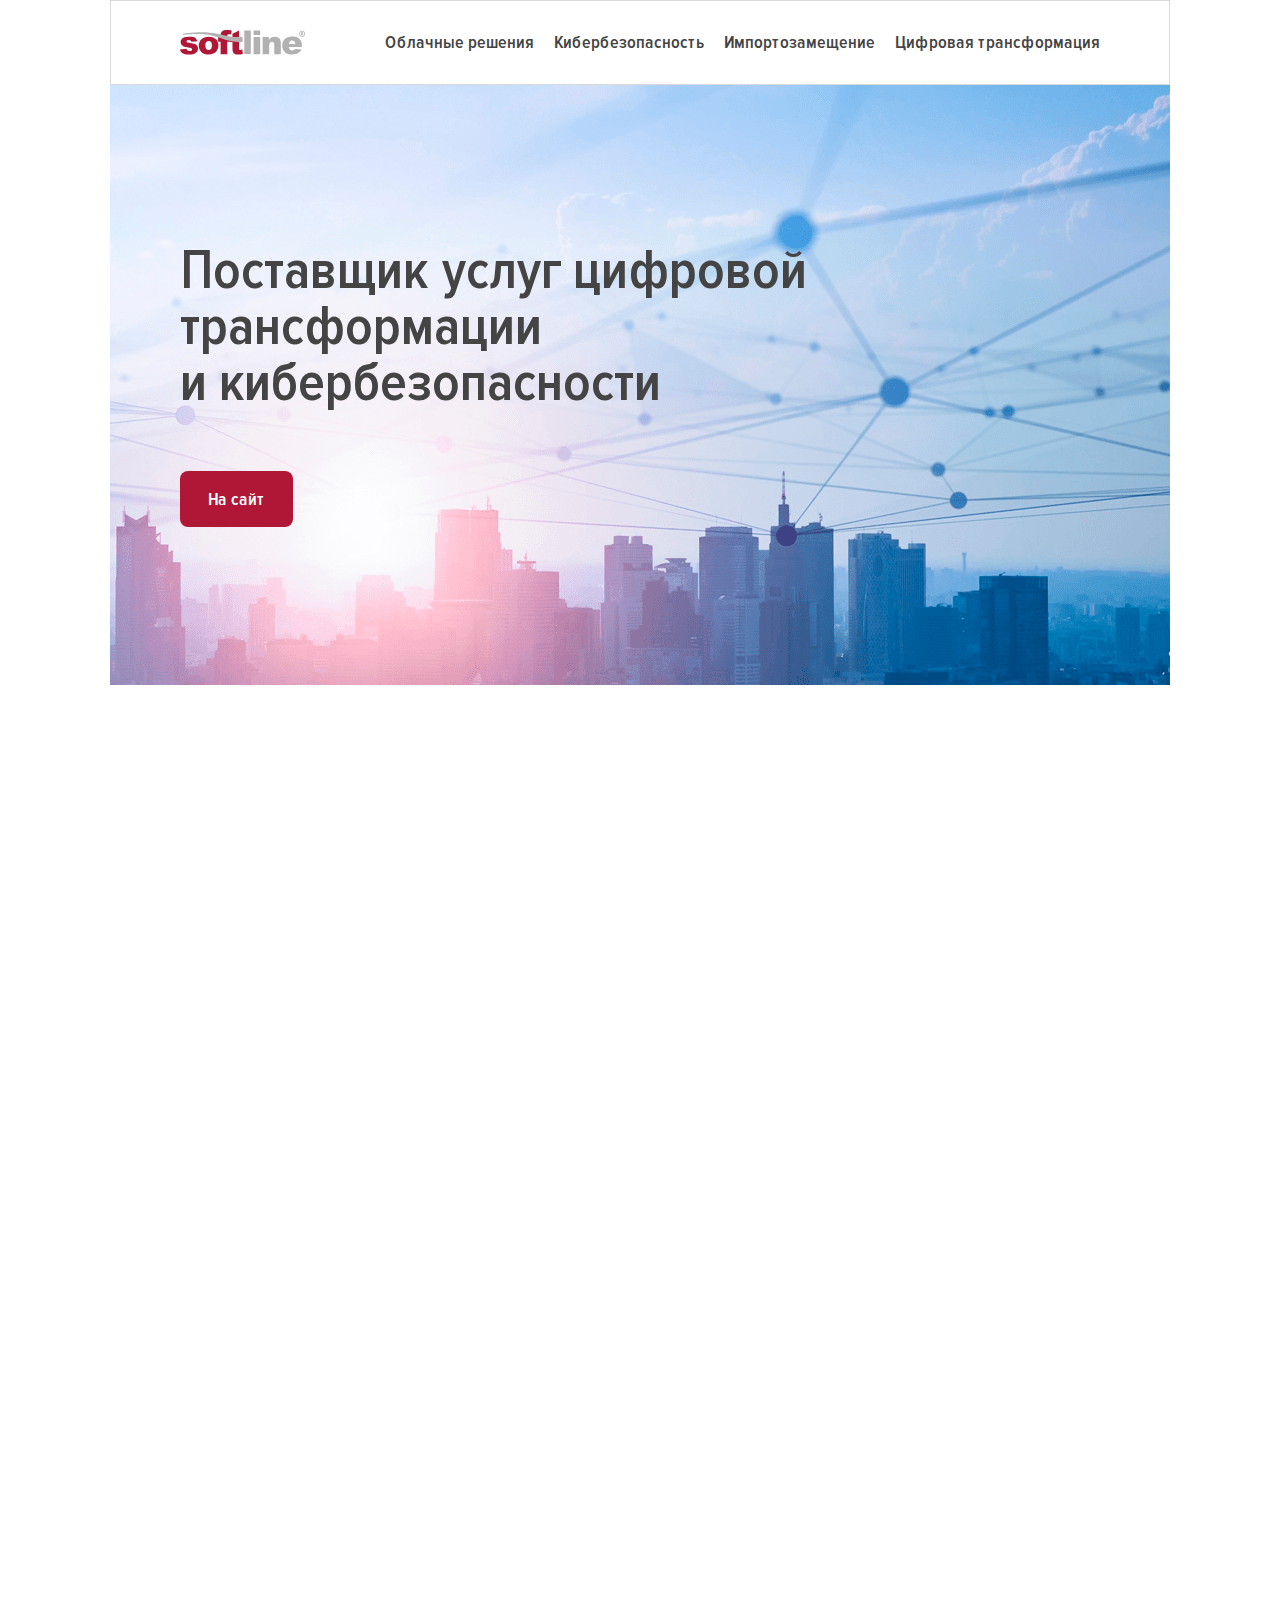
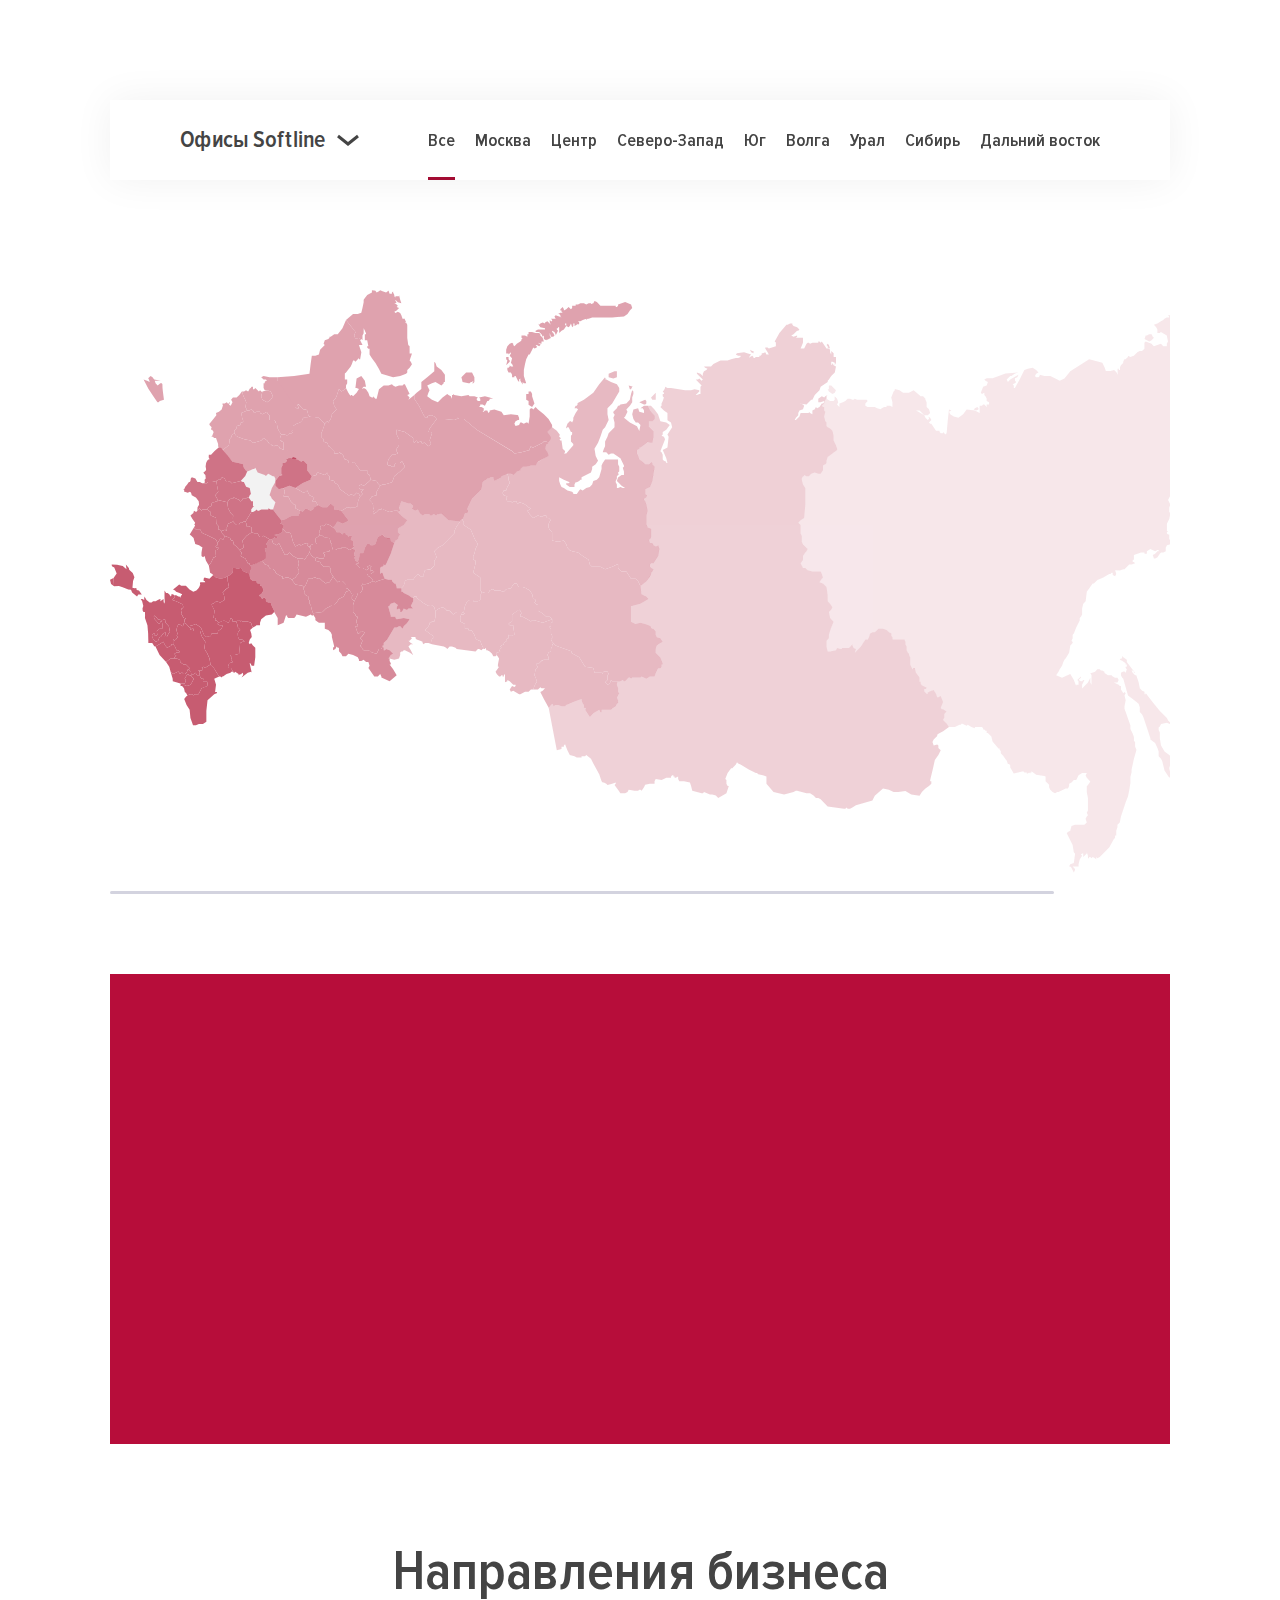
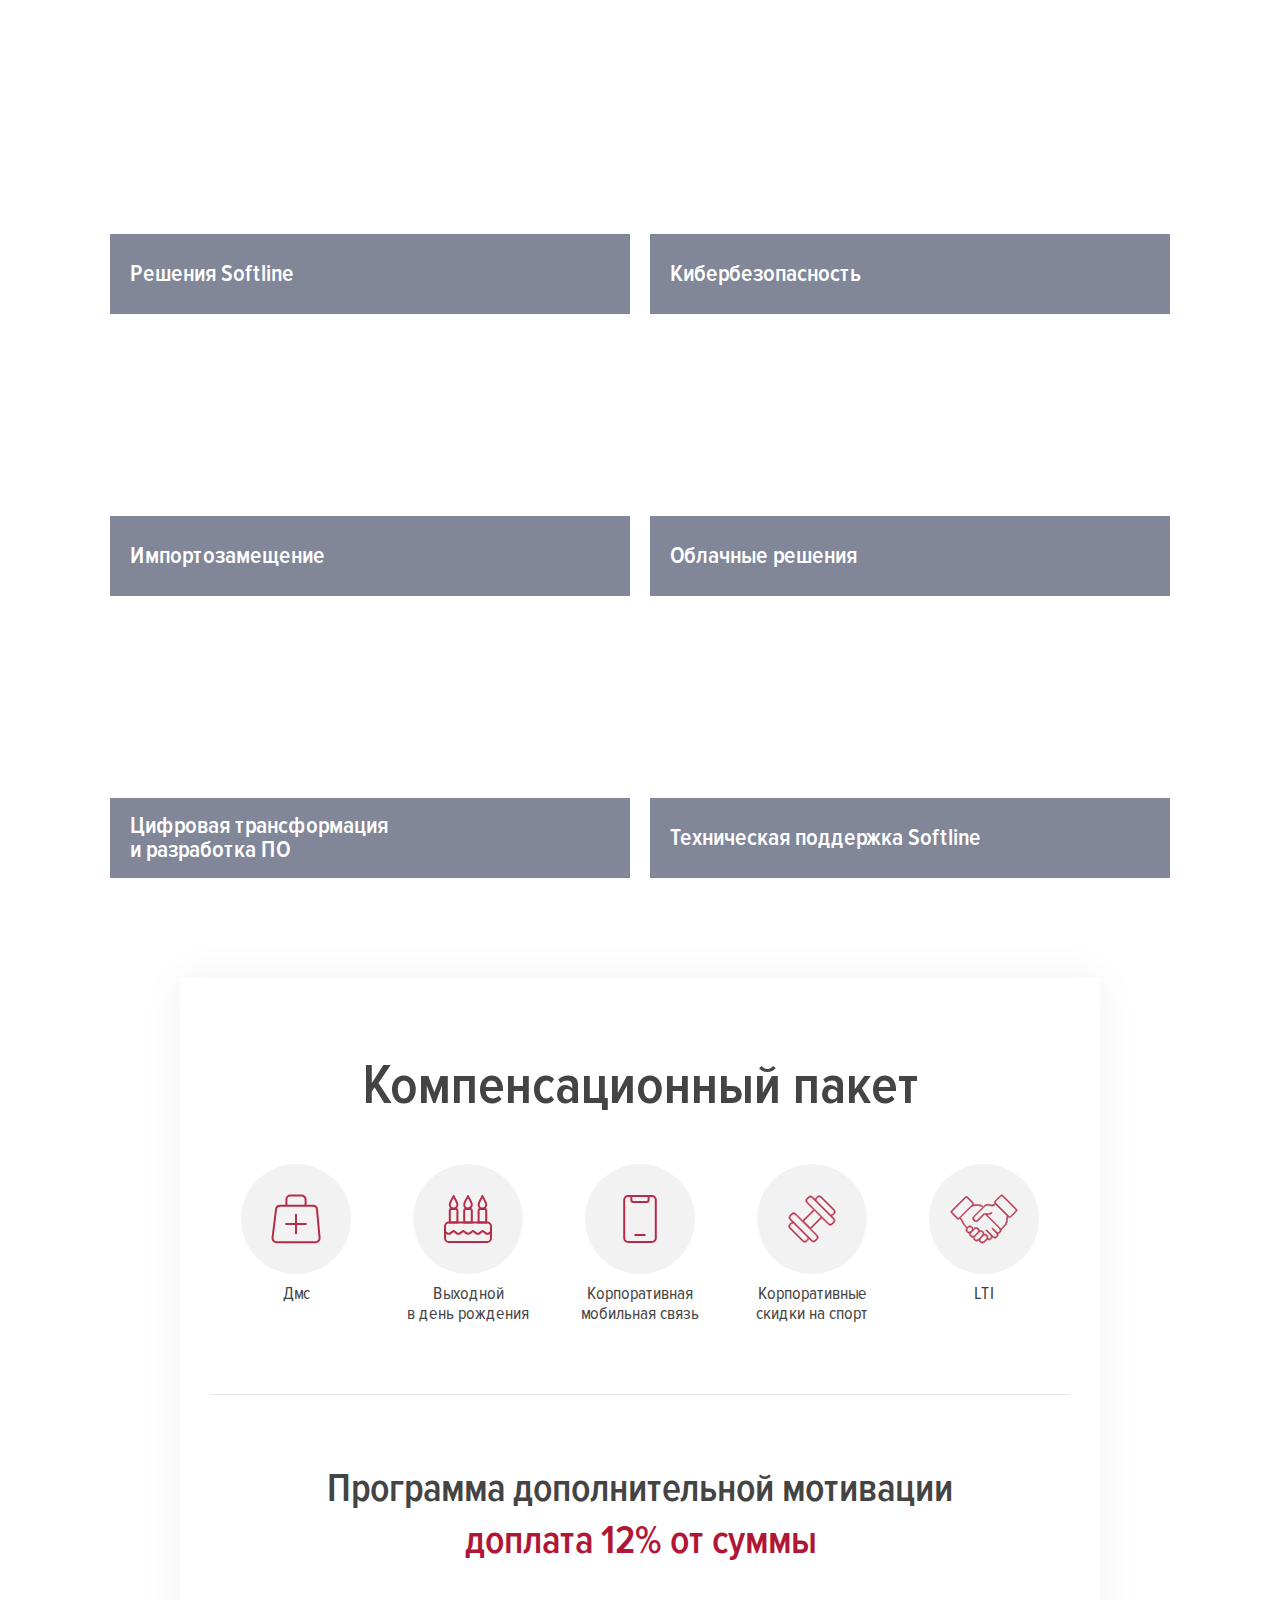
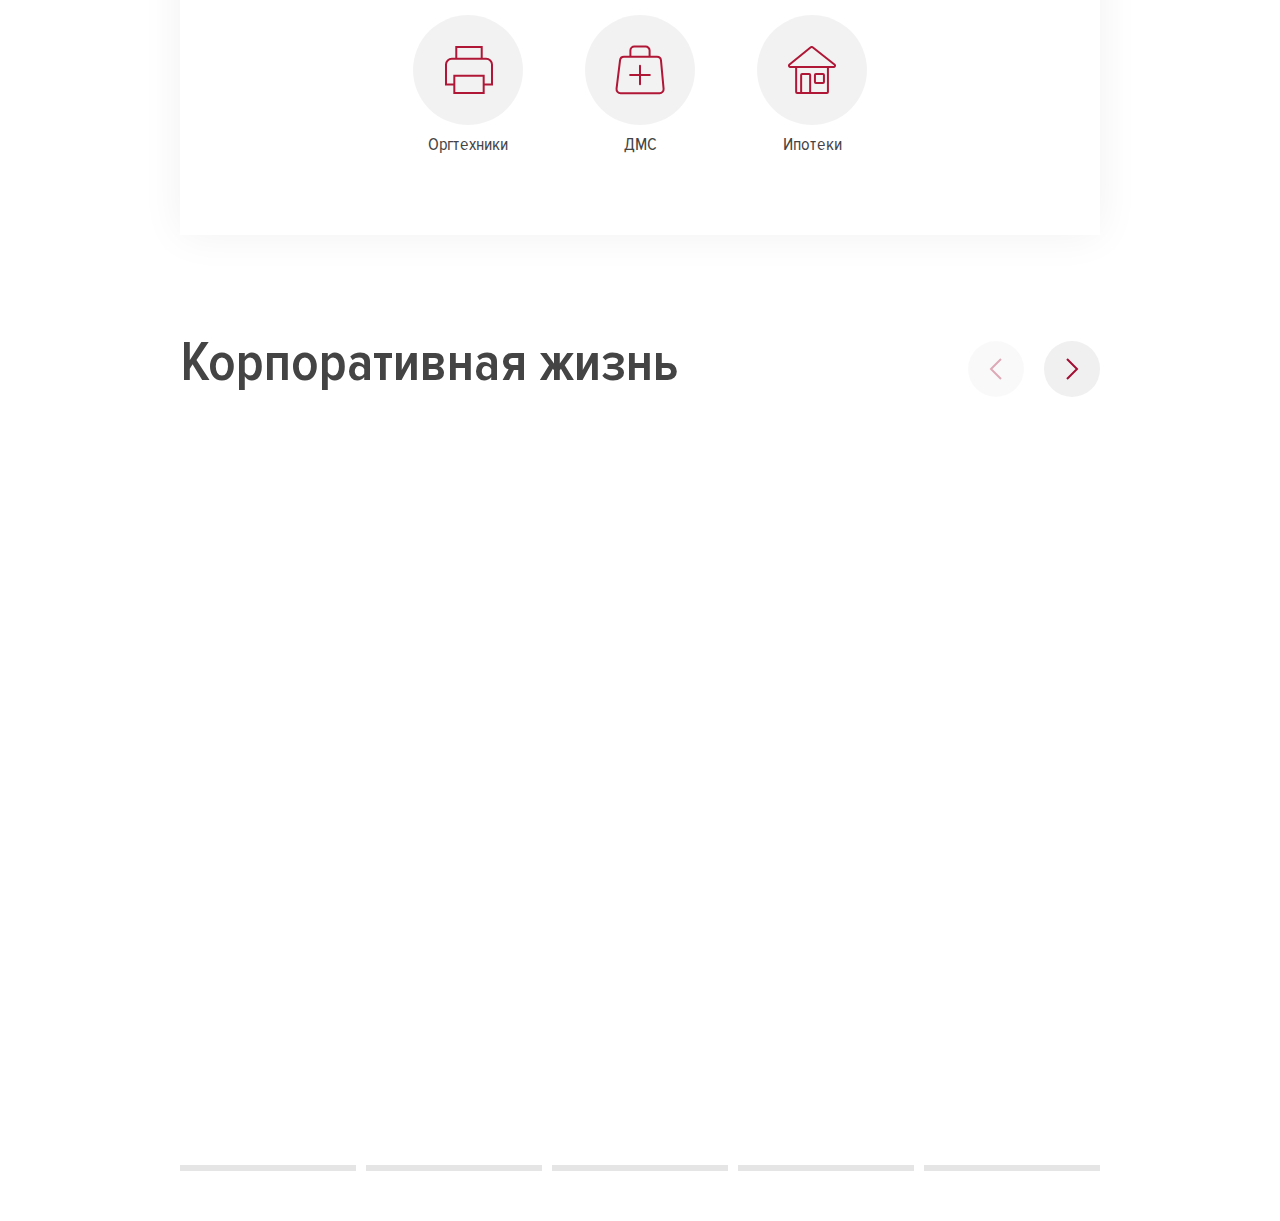
==== commit 8e00444a: "правки" ====
--- a/index.html
+++ b/index.html
@@ -21,7 +21,7 @@
   let vh = window.innerHeight * 0.01;
   document.documentElement.style.setProperty('--vh', vh + 'px');
 });
-</script><noscript><link rel="stylesheet" href="css/no-js.css" type="text/css"></noscript></head><body><div class="page__inner"><div class="page__content"><div class="container"><header class="header" data-header=""><div class="header__inner"><a class="header__logo" href="/"><img src="img/logo.svg" alt=""/></a><div class="header__menu"><div class="header__menu-item"><a class="header__menu-link" href="#!">Облачные решения</a></div><div class="header__menu-item"><a class="header__menu-link" href="#!">Кибербезопасность</a></div><div class="header__menu-item"><a class="header__menu-link" href="#!">Импортозамещение</a></div><div class="header__menu-item"><a class="header__menu-link" href="#!">Цифровая трансформация</a></div></div></div></header></div><div class="container"><section class="section section--pb"><div class="banner lazy-container" data-animation=""><div class="banner__inner lazy" data-bg="img/banner/bg.jpg"><div class="banner__content"><h2 class="banner__title" data-words-animation=""><span class="word"><span class="word-wrap">Поставщик</span></span><span class="word"><span class="word-wrap">услуг</span></span><span class="word"><span class="word-wrap">цифровой</span></span><span class="word"><span class="word-wrap">трансформации</span></span><span class="word"><span class="word-wrap">и&nbsp;кибербезопасности</span></span></h2><div class="banner__button"><a class="btn" href="#!">На сайт</a></div></div></div></div></section><section class="section section--pv section--ph"><div class="about" data-animation=""><div class="about__inner"><div class="about__text"><a href="#">Softline</a> – ведущий поставщик IT-решений и&nbsp;сервисов.*<br/> Мы&nbsp;предлагаем комплексные IT-решения, облака, программное и&nbsp;аппаратное обеспечение, решения по&nbsp;цифровой трансформации и&nbsp;кибербезопасности, а&nbsp;также широкий спектр IT-услуг.</div></div></div></section><section class="section section--pv"><div class="numbers" data-animation="numbers"><div class="numbers__items"><div class="numbers__item"><div class="numbers__item-title"><span class="numbers__sign numbers__sign--bold">></span><span><span data-animate-number="30"></span> лет</span></div><div class="numbers__item-text">на IT-рынке</div></div><div class="numbers__item"><div class="numbers__item-title"><span><span data-animate-number="4600"></span></span></div><div class="numbers__item-text">сотрудников в&nbsp;России</div></div><div class="numbers__item"><div class="numbers__item-title"><span><span data-animate-number="25"></span></span></div><div class="numbers__item-text">городов России</div></div><div class="numbers__item"><div class="numbers__item-title"><span><span data-animate-number="2000"></span></span><span class="numbers__sign">+</span></div><div class="numbers__item-text">разработчиков</div></div><div class="numbers__item"><div class="numbers__item-title"><span><span data-animate-number="3000"></span></span><span class="numbers__sign">+</span></div><div class="numbers__item-text numbers__item-text--compressed">сотрудников ежегодно <br/>проходят оценку и&nbsp;обучение</div></div></div></div></section><section class="section section--pv"><div class="offices" data-offices="" data-animation="offices" data-animation-offset="0.3"><div class="offices__top-wrapper"><div class="offices__top"><div class="offices-list" data-offices-list=""><div class="offices-list__toggle" data-offices-list-toggle="">Офисы Softline</div><div class="offices-list__districts"><div class="offices-list__districts-inner"><div class="offices-list__district" data-offices-list-district=""><div class="offices-list__district-title" data-offices-list-district-title="">Москва</div></div><div class="offices-list__district" data-offices-list-district=""><div class="offices-list__district-title" data-offices-list-district-title="">Центр</div><div class="offices-list__cities"><div class="offices-list__city"><a href="#!">Воронеж</a></div><div class="offices-list__city"><a href="#!">Ярос&shy;лавль</a></div><div class="offices-list__city"><a href="#!">Белгород</a></div></div></div><div class="offices-list__district" data-offices-list-district=""><div class="offices-list__district-title" data-offices-list-district-title="">Северо-Запад</div><div class="offices-list__cities"><div class="offices-list__city"><a href="#!">Санкт-Петербург</a></div><div class="offices-list__city"><a href="#!">Калининград</a></div></div></div><div class="offices-list__district" data-offices-list-district=""><div class="offices-list__district-title" data-offices-list-district-title="">Юг</div><div class="offices-list__cities"><div class="offices-list__city"><a href="#!">Ростов-на-Дону</a></div><div class="offices-list__city"><a href="#!">Краснодар</a></div><div class="offices-list__city"><a href="#!">Волгоград</a></div></div></div><div class="offices-list__district" data-offices-list-district=""><div class="offices-list__district-title" data-offices-list-district-title="">Волга</div><div class="offices-list__cities"><div class="offices-list__city">Казань</div><div class="offices-list__city">Самара</div><div class="offices-list__city">Уфа</div><div class="offices-list__city">Оренбург</div><div class="offices-list__city">Нижний Новгород</div></div></div><div class="offices-list__district" data-offices-list-district=""><div class="offices-list__district-title" data-offices-list-district-title="">Урал</div><div class="offices-list__cities"><div class="offices-list__city">Екатеринбург</div><div class="offices-list__city">Челябинск</div><div class="offices-list__city">Пермь</div><div class="offices-list__city">Сургут</div><div class="offices-list__city">Тюмень</div><div class="offices-list__city">Ижевск</div></div></div><div class="offices-list__district" data-offices-list-district=""><div class="offices-list__district-title" data-offices-list-district-title="">Сибирь</div><div class="offices-list__cities"><div class="offices-list__city">Новоси&shy;бирск</div><div class="offices-list__city">Омск</div><div class="offices-list__city">Томск</div><div class="offices-list__city">Красноярск</div><div class="offices-list__city">Иркутск</div></div></div><div class="offices-list__district" data-offices-list-district=""><div class="offices-list__district-title" data-offices-list-district-title="">Дальний восток</div><div class="offices-list__cities"><div class="offices-list__city"><nobr>Хабаровск</nobr></div><div class="offices-list__city">Владивос&shy;ток</div></div></div></div></div></div><div class="offices__filter" data-offices-filter=""><div class="slider-wrapper"><div class="slider swiper" data-slider=""><div class="swiper-wrapper"><div class="swiper-slide" data-slide=""><div class="offices__filter-option offices__filter-option--active" data-offices-filter-option="all">Все</div></div><div class="swiper-slide" data-slide=""><div class="offices__filter-option" data-offices-filter-option="moscow">Москва</div></div><div class="swiper-slide" data-slide=""><div class="offices__filter-option" data-offices-filter-option="center">Центр</div></div><div class="swiper-slide" data-slide=""><div class="offices__filter-option" data-offices-filter-option="northwest">Северо-Запад</div></div><div class="swiper-slide" data-slide=""><div class="offices__filter-option" data-offices-filter-option="south">Юг</div></div><div class="swiper-slide" data-slide=""><div class="offices__filter-option" data-offices-filter-option="volga">Волга</div></div><div class="swiper-slide" data-slide=""><div class="offices__filter-option" data-offices-filter-option="ural">Урал</div></div><div class="swiper-slide" data-slide=""><div class="offices__filter-option" data-offices-filter-option="sibir">Сибирь</div></div><div class="swiper-slide" data-slide=""><div class="offices__filter-option" data-offices-filter-option="far-east">Дальний восток</div></div></div></div></div></div></div></div><div class="offices__map-wrapper" data-offices-map-wrapper=""><div class="offices__map"><img src="img/offices/map.svg" alt=""/><div class="offices__point  offices__point--medium" style="top:36.9%;left:11.9%;" data-point-district="moscow"><div class="offices__point-text">Москва</div></div><div class="offices__point" style="top:40.8%;left:7.9%;" data-point-district="center"><div class="offices__point-text">Воронеж</div></div><div class="offices__point" style="top:32.6%;left:15%;" data-point-district="center"><div class="offices__point-text">Ярославль</div></div><div class="offices__point" style="top:45.7%;left:7.6%;" data-point-district="center"><div class="offices__point-text">Белгород</div></div><div class="offices__point  offices__point--large" style="top:21.5%;left:12.6%;" data-point-district="northwest"><div class="offices__point-text">Санкт-Петербург</div></div><div class="offices__point" style="top:20.6%;left:3.2%;" data-point-district="northwest"><div class="offices__point-text">Калининград</div></div><div class="offices__point" style="top:53.1%;left:6.9%;" data-point-district="south"><div class="offices__point-text">Ростов-на-Дону</div></div><div class="offices__point  offices__point--medium" style="top:62.7%;left:4.2%;" data-point-district="south"><div class="offices__point-text">Краснодар</div></div><div class="offices__point  offices__point--medium" style="top:59.8%;left:9.1%;" data-point-district="south"><div class="offices__point-text">Волгоград</div></div><div class="offices__point" style="top:49.4%;left:21%;" data-point-district="volga"><div class="offices__point-text">Казань</div></div><div class="offices__point" style="top:50.7%;left:15.8%;" data-point-district="volga"><div class="offices__point-text">Самара</div></div><div class="offices__point" style="top:55.7%;left:21.3%;" data-point-district="volga"><div class="offices__point-text">Уфа</div></div><div class="offices__point" style="top:60.3%;left:18.5%;" data-point-district="volga"><div class="offices__point-text">Оренбург</div></div><div class="offices__point" style="top:43.1%;left:16.1%;" data-point-district="volga"><div class="offices__point-text">Н. Новгород</div></div><div class="offices__point" style="top:54.1%;left:27%;" data-point-district="ural"><div class="offices__point-text">Екатеринбург</div></div><div class="offices__point  offices__point--medium" style="top:60.1%;left:26.7%;" data-point-district="ural"><div class="offices__point-text">Челябинск</div></div><div class="offices__point  offices__point--medium" style="top:49.5%;left:31.9%;" data-point-district="ural"><div class="offices__point-text">Пермь</div></div><div class="offices__point" style="top:51.6%;left:36.4%;" data-point-district="ural"><div class="offices__point-text">Сургут</div></div><div class="offices__point  offices__point--medium" style="top:60.1%;left:34.5%;" data-point-district="ural"><div class="offices__point-text">Тюмень</div></div><div class="offices__point" style="top:48%;left:27.4%;" data-point-district="ural"><div class="offices__point-text">Ижевск</div></div><div class="offices__point" style="top:75.2%;left:42.9%;" data-point-district="sibir"><div class="offices__point-text">Новосибирск</div></div><div class="offices__point  offices__point--medium" style="top:78.5%;left:38.5%;" data-point-district="sibir"><div class="offices__point-text">Омск</div></div><div class="offices__point  offices__point--medium offices__point--top-text" style="top:76%;left:48.5%;" data-point-district="sibir"><div class="offices__point-text">Томск</div></div><div class="offices__point" style="top:75.5%;left:53.3%;" data-point-district="sibir"><div class="offices__point-text">Красноярск</div></div><div class="offices__point  offices__point--medium" style="top:81%;left:58.1%;" data-point-district="sibir"><div class="offices__point-text">Иркутск</div></div><div class="offices__point  offices__point--large offices__point--top-text" style="top:82.2%;left:82.8%;" data-point-district="far-east"><div class="offices__point-text">Хабаровск</div></div><div class="offices__point  offices__point--large" style="top:95.1%;left:81.7%;" data-point-district="far-east"><div class="offices__point-text">Владивосток</div></div></div></div></div></section><section class="section section--pv"><div class="mission" data-animation=""><div class="mission__patterns"></div><div class="mission__bg"></div><div class="mission__inner"><div class="mission__texts"><h2 class="mission__title">Миссия Softline</h2><div class="mission__description">Мы&nbsp;помогаем организациям трансформироваться, работать эффективно и&nbsp;безопасно в&nbsp;условиях цифровой экономики.</div></div></div></div></section><section class="section section--pv"><div class="directions" data-directions="data-directions"><div class="directions__title"><h2>Направления бизнеса</h2></div><div class="directions__items"><div class="directions__item"><div class="direction lazy" data-bg="img/directions/1.jpg" data-direction=""><div class="direction__texts"><div class="direction__texts-inner"><div class="direction__title">Решения Softline</div><div class="direction__description">ГК&nbsp;Softline предлагает клиентам собственную линейку оборудования (ПК, серверы, торговое оборудование и&nbsp;проч.), разработку программных продуктов, облачных решений, решений в&nbsp;области информационной безопасности.</div></div></div></div></div><div class="directions__item"><div class="direction lazy" data-bg="img/directions/2.jpg" data-direction=""><div class="direction__texts"><div class="direction__texts-inner"><div class="direction__title">Кибербезопасность</div><div class="direction__description">Softline обладает всеми необходимыми государственными лицензиями для организации проектов по&nbsp;информационной безопасности и&nbsp;аттестации.</div></div></div></div></div><div class="directions__item"><div class="direction lazy" data-bg="img/directions/3.jpg" data-direction=""><div class="direction__texts"><div class="direction__texts-inner"><div class="direction__title">Импортозамещение</div><div class="direction__description">ГК&nbsp;Softline обладает широчайшим портфелем решений и&nbsp;услуг для импортозамещения, включая&nbsp;ПО и&nbsp;оборудование собственного производства.</div></div></div></div></div><div class="directions__item"><div class="direction lazy" data-bg="img/directions/4.jpg" data-direction=""><div class="direction__texts"><div class="direction__texts-inner"><div class="direction__title">Облачные решения</div><div class="direction__description">Softline использует современные облачные решения как российских, так и&nbsp;международных вендоров для масштабирования бизнеса своих клиентов. Подписки, услуги, трансформация.</div></div></div></div></div><div class="directions__item"><div class="direction lazy" data-bg="img/directions/5.jpg" data-direction=""><div class="direction__texts"><div class="direction__texts-inner"><div class="direction__title">Цифровая трансформация<br/>и разработка ПО</div><div class="direction__description">Softline использует современные технологи и&nbsp;новые возможности для увеличения производительности бизнеса заказчика. В&nbsp;штате ГК&nbsp;Softline&nbsp;&mdash; 2000+&nbsp;разработчиков, которые трансформируют&nbsp;ПО под нужды конкретного предприятия.</div></div></div></div></div><div class="directions__item"><div class="direction lazy" data-bg="img/directions/6.jpg" data-direction=""><div class="direction__texts"><div class="direction__texts-inner"><div class="direction__title">Техническая поддержка Softline</div><div class="direction__description">200+&nbsp;инженеров, 24&nbsp;часа в&nbsp;сутки, 7&nbsp;дней в&nbsp;неделю, 12&nbsp;месяцев в&nbsp;году, сервисное партнерство с&nbsp;30+&nbsp;мировыми производителями.</div></div></div></div></div></div></div></section><section class="section section--pv section--ph"><div class="benefits"><div class="benefits__inner"><div class="benefits__block"><div class="benefits__title">Компенсационный пакет</div><div class="benefits__list"><div class="benefits__item"><div class="benefits__item-icon"><svg width="50" height="50" viewBox="0 0 50 50" fill="none" xmlns="http://www.w3.org/2000/svg">
+</script><noscript><link rel="stylesheet" href="css/no-js.css" type="text/css"></noscript></head><body><div class="page__inner"><div class="page__content"><div class="container"><header class="header" data-header=""><div class="header__inner"><a class="header__logo" href="/"><svg width="125" height="25"><use xlink:href="img/sprite.svg#logo"></use></svg></a><div class="header__menu"><div class="header__menu-item"><a class="header__menu-link" href="#!">Облачные решения</a></div><div class="header__menu-item"><a class="header__menu-link" href="#!">Кибербезопасность</a></div><div class="header__menu-item"><a class="header__menu-link" href="#!">Импортозамещение</a></div><div class="header__menu-item"><a class="header__menu-link" href="#!">Цифровая трансформация</a></div></div></div></header></div><div class="container"><section class="section section--pb"><div class="banner" data-animation=""><div class="banner__inner" style="background-image:url(img/top-banner/banner.png);"><div class="banner__content"><h2 class="banner__title" data-words-animation=""><span class="word"><span class="word-wrap">Поставщик</span></span><span class="word"><span class="word-wrap">услуг</span></span><span class="word"><span class="word-wrap">цифровой</span></span><span class="word"><span class="word-wrap">трансформации</span></span><span class="word"><span class="word-wrap">и&nbsp;кибербезопасности</span></span></h2><div class="banner__button"><a class="btn" href="#!">На сайт</a></div></div></div></div></section><section class="section section--pv section--ph"><div class="about" data-animation=""><div class="about__inner"><div class="about__text"><a href="#">Softline</a> – ведущий поставщик IT-решений и&nbsp;сервисов.*<br/> Мы&nbsp;предлагаем комплексные IT-решения, облака, программное и&nbsp;аппаратное обеспечение, решения по&nbsp;цифровой трансформации и&nbsp;кибербезопасности, а&nbsp;также широкий спектр IT-услуг.</div></div></div></section><section class="section section--pv"><div class="numbers" data-animation="numbers"><div class="numbers__items"><div class="numbers__item"><div class="numbers__item-title"><span class="numbers__sign numbers__sign--bold">></span><span><span data-animate-number="30"></span> лет</span></div><div class="numbers__item-text">на IT-рынке</div></div><div class="numbers__item"><div class="numbers__item-title"><span><span data-animate-number="4600"></span></span></div><div class="numbers__item-text">сотрудников в&nbsp;России</div></div><div class="numbers__item"><div class="numbers__item-title"><span><span data-animate-number="25"></span></span></div><div class="numbers__item-text">городов России</div></div><div class="numbers__item"><div class="numbers__item-title"><span><span data-animate-number="2000"></span></span><span class="numbers__sign">+</span></div><div class="numbers__item-text">разработчиков</div></div><div class="numbers__item"><div class="numbers__item-title"><span><span data-animate-number="3000"></span></span><span class="numbers__sign">+</span></div><div class="numbers__item-text numbers__item-text--compressed">сотрудников ежегодно <br/>проходят оценку и&nbsp;обучение</div></div></div></div></section><section class="section section--pv"><div class="offices" data-offices="" data-animation="offices" data-animation-offset="0.3"><div class="offices__top-wrapper"><div class="offices__top"><div class="offices-list" data-offices-list=""><div class="offices-list__toggle" data-offices-list-toggle="">Офисы Softline</div><div class="offices-list__districts"><div class="offices-list__districts-inner"><div class="offices-list__district" data-offices-list-district=""><div class="offices-list__district-title" data-offices-list-district-title="">Москва</div></div><div class="offices-list__district" data-offices-list-district=""><div class="offices-list__district-title" data-offices-list-district-title="">Центр</div><div class="offices-list__cities"><div class="offices-list__city"><a href="#!">Воронеж</a></div><div class="offices-list__city"><a href="#!">Ярос&shy;лавль</a></div><div class="offices-list__city"><a href="#!">Белгород</a></div></div></div><div class="offices-list__district" data-offices-list-district=""><div class="offices-list__district-title" data-offices-list-district-title="">Северо-Запад</div><div class="offices-list__cities"><div class="offices-list__city"><a href="#!">Санкт-Петербург</a></div><div class="offices-list__city"><a href="#!">Калининград</a></div></div></div><div class="offices-list__district" data-offices-list-district=""><div class="offices-list__district-title" data-offices-list-district-title="">Юг</div><div class="offices-list__cities"><div class="offices-list__city"><a href="#!">Ростов-на-Дону</a></div><div class="offices-list__city"><a href="#!">Краснодар</a></div><div class="offices-list__city"><a href="#!">Волгоград</a></div></div></div><div class="offices-list__district" data-offices-list-district=""><div class="offices-list__district-title" data-offices-list-district-title="">Волга</div><div class="offices-list__cities"><div class="offices-list__city">Казань</div><div class="offices-list__city">Самара</div><div class="offices-list__city">Уфа</div><div class="offices-list__city">Оренбург</div><div class="offices-list__city">Нижний Новгород</div></div></div><div class="offices-list__district" data-offices-list-district=""><div class="offices-list__district-title" data-offices-list-district-title="">Урал</div><div class="offices-list__cities"><div class="offices-list__city">Екатеринбург</div><div class="offices-list__city">Челябинск</div><div class="offices-list__city">Пермь</div><div class="offices-list__city">Сургут</div><div class="offices-list__city">Тюмень</div><div class="offices-list__city">Ижевск</div></div></div><div class="offices-list__district" data-offices-list-district=""><div class="offices-list__district-title" data-offices-list-district-title="">Сибирь</div><div class="offices-list__cities"><div class="offices-list__city">Новоси&shy;бирск</div><div class="offices-list__city">Омск</div><div class="offices-list__city">Томск</div><div class="offices-list__city">Красноярск</div><div class="offices-list__city">Иркутск</div></div></div><div class="offices-list__district" data-offices-list-district=""><div class="offices-list__district-title" data-offices-list-district-title="">Дальний восток</div><div class="offices-list__cities"><div class="offices-list__city">Хаба&shy;ровск</div><div class="offices-list__city">Владивос&shy;ток</div></div></div></div></div></div><div class="offices__filter" data-offices-filter=""><div class="slider-wrapper"><div class="slider swiper" data-slider=""><div class="swiper-wrapper"><div class="swiper-slide" data-slide=""><div class="offices__filter-option offices__filter-option--active" data-offices-filter-option="all">Все</div></div><div class="swiper-slide" data-slide=""><div class="offices__filter-option" data-offices-filter-option="moscow">Москва</div></div><div class="swiper-slide" data-slide=""><div class="offices__filter-option" data-offices-filter-option="center">Центр</div></div><div class="swiper-slide" data-slide=""><div class="offices__filter-option" data-offices-filter-option="northwest">Северо-Запад</div></div><div class="swiper-slide" data-slide=""><div class="offices__filter-option" data-offices-filter-option="south">Юг</div></div><div class="swiper-slide" data-slide=""><div class="offices__filter-option" data-offices-filter-option="volga">Волга</div></div><div class="swiper-slide" data-slide=""><div class="offices__filter-option" data-offices-filter-option="ural">Урал</div></div><div class="swiper-slide" data-slide=""><div class="offices__filter-option" data-offices-filter-option="sibir">Сибирь</div></div><div class="swiper-slide" data-slide=""><div class="offices__filter-option" data-offices-filter-option="far-east">Дальний восток</div></div></div></div></div></div></div></div><div class="offices__map-wrapper" data-offices-map-wrapper=""><div class="offices__map-indent"><div class="offices__map"><svg width="1190" height="604"><use xlink:href="img/sprite.svg#map"></use></svg><div class="offices__point  offices__point--medium" style="top:36.9%;left:11.9%;" data-point-district="moscow"><div class="offices__point-text">Москва</div></div><div class="offices__point" style="top:40.8%;left:7.9%;" data-point-district="center"><div class="offices__point-text">Воронеж</div></div><div class="offices__point" style="top:32.6%;left:15%;" data-point-district="center"><div class="offices__point-text">Ярославль</div></div><div class="offices__point" style="top:45.7%;left:7.6%;" data-point-district="center"><div class="offices__point-text">Белгород</div></div><div class="offices__point  offices__point--large" style="top:21.5%;left:12.6%;" data-point-district="northwest"><div class="offices__point-text">Санкт-Петербург</div></div><div class="offices__point" style="top:20.6%;left:3.2%;" data-point-district="northwest"><div class="offices__point-text">Калининград</div></div><div class="offices__point" style="top:53.1%;left:6.9%;" data-point-district="south"><div class="offices__point-text">Ростов-на-Дону</div></div><div class="offices__point  offices__point--medium" style="top:62.7%;left:4.2%;" data-point-district="south"><div class="offices__point-text">Краснодар</div></div><div class="offices__point  offices__point--medium" style="top:59.8%;left:9.1%;" data-point-district="south"><div class="offices__point-text">Волгоград</div></div><div class="offices__point" style="top:49.4%;left:21%;" data-point-district="volga"><div class="offices__point-text">Казань</div></div><div class="offices__point" style="top:50.7%;left:15.8%;" data-point-district="volga"><div class="offices__point-text">Самара</div></div><div class="offices__point" style="top:55.7%;left:21.3%;" data-point-district="volga"><div class="offices__point-text">Уфа</div></div><div class="offices__point" style="top:60.3%;left:18.5%;" data-point-district="volga"><div class="offices__point-text">Оренбург</div></div><div class="offices__point" style="top:43.1%;left:16.1%;" data-point-district="volga"><div class="offices__point-text">Н. Новгород</div></div><div class="offices__point" style="top:54.1%;left:27%;" data-point-district="ural"><div class="offices__point-text">Екатеринбург</div></div><div class="offices__point  offices__point--medium" style="top:60.1%;left:26.7%;" data-point-district="ural"><div class="offices__point-text">Челябинск</div></div><div class="offices__point  offices__point--medium" style="top:49.5%;left:31.9%;" data-point-district="ural"><div class="offices__point-text">Пермь</div></div><div class="offices__point" style="top:51.6%;left:36.4%;" data-point-district="ural"><div class="offices__point-text">Сургут</div></div><div class="offices__point  offices__point--medium" style="top:60.1%;left:34.5%;" data-point-district="ural"><div class="offices__point-text">Тюмень</div></div><div class="offices__point" style="top:48%;left:27.4%;" data-point-district="ural"><div class="offices__point-text">Ижевск</div></div><div class="offices__point" style="top:75.2%;left:42.9%;" data-point-district="sibir"><div class="offices__point-text">Новосибирск</div></div><div class="offices__point  offices__point--medium" style="top:78.5%;left:38.5%;" data-point-district="sibir"><div class="offices__point-text">Омск</div></div><div class="offices__point  offices__point--medium offices__point--top-text" style="top:76%;left:48.5%;" data-point-district="sibir"><div class="offices__point-text">Томск</div></div><div class="offices__point" style="top:75.5%;left:53.3%;" data-point-district="sibir"><div class="offices__point-text">Красноярск</div></div><div class="offices__point  offices__point--medium" style="top:81%;left:58.1%;" data-point-district="sibir"><div class="offices__point-text">Иркутск</div></div><div class="offices__point  offices__point--large offices__point--top-text" style="top:82.2%;left:82.8%;" data-point-district="far-east"><div class="offices__point-text">Хабаровск</div></div><div class="offices__point  offices__point--large" style="top:95.1%;left:81.7%;" data-point-district="far-east"><div class="offices__point-text">Владивосток</div></div></div></div></div></div></section><section class="section section--pv"><div class="mission" data-animation=""><div class="mission__patterns"></div><div class="mission__bg"></div><div class="mission__inner"><div class="mission__texts"><h2 class="mission__title">Миссия Softline</h2><div class="mission__description">Мы&nbsp;помогаем организациям трансформироваться, работать эффективно и&nbsp;безопасно в&nbsp;условиях цифровой экономики.</div></div></div></div></section><section class="section section--pv"><div class="directions" data-directions="data-directions"><div class="directions__title"><h2>Направления бизнеса</h2></div><div class="directions__items"><div class="directions__item"><div class="direction lazy" data-bg="img/directions/1.jpg" data-direction=""><div class="direction__texts"><div class="direction__texts-inner"><div class="direction__title">Решения Softline</div><div class="direction__description">ГК&nbsp;Softline предлагает клиентам собственную линейку оборудования (ПК, серверы, торговое оборудование и&nbsp;проч.), разработку программных продуктов, облачных решений, решений в&nbsp;области информационной безопасности.</div></div></div></div></div><div class="directions__item"><div class="direction lazy" data-bg="img/directions/2.jpg" data-direction=""><div class="direction__texts"><div class="direction__texts-inner"><div class="direction__title">Кибербезопасность</div><div class="direction__description">Softline обладает всеми необходимыми государственными лицензиями для организации проектов по&nbsp;информационной безопасности и&nbsp;аттестации.</div></div></div></div></div><div class="directions__item"><div class="direction lazy" data-bg="img/directions/3.jpg" data-direction=""><div class="direction__texts"><div class="direction__texts-inner"><div class="direction__title">Импортозамещение</div><div class="direction__description">ГК&nbsp;Softline обладает широчайшим портфелем решений и&nbsp;услуг для импортозамещения, включая&nbsp;ПО и&nbsp;оборудование собственного производства.</div></div></div></div></div><div class="directions__item"><div class="direction lazy" data-bg="img/directions/4.jpg" data-direction=""><div class="direction__texts"><div class="direction__texts-inner"><div class="direction__title">Облачные решения</div><div class="direction__description">Softline использует современные облачные решения как российских, так и&nbsp;международных вендоров для масштабирования бизнеса своих клиентов. Подписки, услуги, трансформация.</div></div></div></div></div><div class="directions__item"><div class="direction lazy" data-bg="img/directions/5.jpg" data-direction=""><div class="direction__texts"><div class="direction__texts-inner"><div class="direction__title">Цифровая трансформация<br/>и разработка ПО</div><div class="direction__description">Softline использует современные технологи и&nbsp;новые возможности для увеличения производительности бизнеса заказчика. В&nbsp;штате ГК&nbsp;Softline&nbsp;&mdash; 2000+&nbsp;разработчиков, которые трансформируют&nbsp;ПО под нужды конкретного предприятия.</div></div></div></div></div><div class="directions__item"><div class="direction lazy" data-bg="img/directions/6.jpg" data-direction=""><div class="direction__texts"><div class="direction__texts-inner"><div class="direction__title">Техническая поддержка Softline</div><div class="direction__description">200+&nbsp;инженеров, 24&nbsp;часа в&nbsp;сутки, 7&nbsp;дней в&nbsp;неделю, 12&nbsp;месяцев в&nbsp;году, сервисное партнерство с&nbsp;30+&nbsp;мировыми производителями.</div></div></div></div></div></div></div></section><section class="section section--pv section--ph"><div class="benefits"><div class="benefits__inner"><div class="benefits__block"><div class="benefits__title">Компенсационный пакет</div><div class="benefits__list"><div class="benefits__item"><div class="benefits__item-icon"><svg width="50" height="50" viewBox="0 0 50 50" fill="none" xmlns="http://www.w3.org/2000/svg">
 <g opacity="0.9">
 <path d="M5.03413 15.3129C5.28021 13.3072 6.9836 11.8 9.00436 11.8H42.0023C44.0695 11.8 45.7961 13.375 45.9855 15.4335L48.5982 43.8281C48.8139 46.172 46.9689 48.1946 44.615 48.1946H5.52074C3.1184 48.1946 1.25796 46.0919 1.5505 43.7075L5.03413 15.3129Z" stroke="#B01736" stroke-width="2"/>
 <path d="M25 20.6367V39.3566" stroke="#B01736" stroke-width="2" stroke-linecap="round"/>
--- a/css/style.css
+++ b/css/style.css
@@ -1 +1 @@
-@font-face{font-family:swiper-icons;src:url("data:application/font-woff;charset=utf-8;base64, [base64]//wADZ2x5ZgAAAywAAADMAAAD2MHtryVoZWFkAAABbAAAADAAAAA2E2+eoWhoZWEAAAGcAAAAHwAAACQC9gDzaG10eAAAAigAAAAZAAAArgJkABFsb2NhAAAC0AAAAFoAAABaFQAUGG1heHAAAAG8AAAAHwAAACAAcABAbmFtZQAAA/gAAAE5AAACXvFdBwlwb3N0AAAFNAAAAGIAAACE5s74hXjaY2BkYGAAYpf5Hu/j+W2+MnAzMYDAzaX6QjD6/4//Bxj5GA8AuRwMYGkAPywL13jaY2BkYGA88P8Agx4j+/8fQDYfA1AEBWgDAIB2BOoAeNpjYGRgYNBh4GdgYgABEMnIABJzYNADCQAACWgAsQB42mNgYfzCOIGBlYGB0YcxjYGBwR1Kf2WQZGhhYGBiYGVmgAFGBiQQkOaawtDAoMBQxXjg/wEGPcYDDA4wNUA2CCgwsAAAO4EL6gAAeNpj2M0gyAACqxgGNWBkZ2D4/wMA+xkDdgAAAHjaY2BgYGaAYBkGRgYQiAHyGMF8FgYHIM3DwMHABGQrMOgyWDLEM1T9/w8UBfEMgLzE////P/5//f/V/xv+r4eaAAeMbAxwIUYmIMHEgKYAYjUcsDAwsLKxc3BycfPw8jEQA/[base64]/uznmfPFBNODM2K7MTQ45YEAZqGP81AmGGcF3iPqOop0r1SPTaTbVkfUe4HXj97wYE+yNwWYxwWu4v1ugWHgo3S1XdZEVqWM7ET0cfnLGxWfkgR42o2PvWrDMBSFj/IHLaF0zKjRgdiVMwScNRAoWUoH78Y2icB/yIY09An6AH2Bdu/UB+yxopYshQiEvnvu0dURgDt8QeC8PDw7Fpji3fEA4z/PEJ6YOB5hKh4dj3EvXhxPqH/SKUY3rJ7srZ4FZnh1PMAtPhwP6fl2PMJMPDgeQ4rY8YT6Gzao0eAEA409DuggmTnFnOcSCiEiLMgxCiTI6Cq5DZUd3Qmp10vO0LaLTd2cjN4fOumlc7lUYbSQcZFkutRG7g6JKZKy0RmdLY680CDnEJ+UMkpFFe1RN7nxdVpXrC4aTtnaurOnYercZg2YVmLN/d/gczfEimrE/fs/bOuq29Zmn8tloORaXgZgGa78yO9/cnXm2BpaGvq25Dv9S4E9+5SIc9PqupJKhYFSSl47+Qcr1mYNAAAAeNptw0cKwkAAAMDZJA8Q7OUJvkLsPfZ6zFVERPy8qHh2YER+3i/BP83vIBLLySsoKimrqKqpa2hp6+jq6RsYGhmbmJqZSy0sraxtbO3sHRydnEMU4uR6yx7JJXveP7WrDycAAAAAAAH//wACeNpjYGRgYOABYhkgZgJCZgZNBkYGLQZtIJsFLMYAAAw3ALgAeNolizEKgDAQBCchRbC2sFER0YD6qVQiBCv/H9ezGI6Z5XBAw8CBK/m5iQQVauVbXLnOrMZv2oLdKFa8Pjuru2hJzGabmOSLzNMzvutpB3N42mNgZGBg4GKQYzBhYMxJLMlj4GBgAYow/P/PAJJhLM6sSoWKfWCAAwDAjgbRAAB42mNgYGBkAIIbCZo5IPrmUn0hGA0AO8EFTQAA");font-weight:400;font-style:normal}:root{--swiper-theme-color:#007aff}.swiper{margin-left:auto;margin-right:auto;position:relative;overflow:hidden;list-style:none;padding:0;z-index:1}.swiper-vertical>.swiper-wrapper{-webkit-box-orient:vertical;-webkit-box-direction:normal;-ms-flex-direction:column;flex-direction:column}.swiper-wrapper{position:relative;width:100%;height:100%;z-index:1;display:-webkit-box;display:-ms-flexbox;display:flex;-webkit-transition-property:-webkit-transform;transition-property:-webkit-transform;transition-property:transform;transition-property:transform,-webkit-transform;-webkit-box-sizing:content-box;box-sizing:content-box}.swiper-android .swiper-slide,.swiper-wrapper{-webkit-transform:translate3d(0,0,0);transform:translate3d(0,0,0)}.swiper-pointer-events{-ms-touch-action:pan-y;touch-action:pan-y}.swiper-pointer-events.swiper-vertical{-ms-touch-action:pan-x;touch-action:pan-x}.swiper-slide{-ms-flex-negative:0;flex-shrink:0;width:100%;height:100%;position:relative;-webkit-transition-property:-webkit-transform;transition-property:-webkit-transform;transition-property:transform;transition-property:transform,-webkit-transform}.swiper-slide-invisible-blank{visibility:hidden}.swiper-autoheight,.swiper-autoheight .swiper-slide{height:auto}.swiper-autoheight .swiper-wrapper{-webkit-box-align:start;-ms-flex-align:start;align-items:flex-start;-webkit-transition-property:height,-webkit-transform;transition-property:height,-webkit-transform;transition-property:transform,height;transition-property:transform,height,-webkit-transform}.swiper-3d,.swiper-3d.swiper-css-mode .swiper-wrapper{-webkit-perspective:1200px;perspective:1200px}.swiper-3d .swiper-cube-shadow,.swiper-3d .swiper-slide,.swiper-3d .swiper-slide-shadow,.swiper-3d .swiper-slide-shadow-bottom,.swiper-3d .swiper-slide-shadow-left,.swiper-3d .swiper-slide-shadow-right,.swiper-3d .swiper-slide-shadow-top,.swiper-3d .swiper-wrapper{-webkit-transform-style:preserve-3d;transform-style:preserve-3d}.swiper-3d .swiper-slide-shadow,.swiper-3d .swiper-slide-shadow-bottom,.swiper-3d .swiper-slide-shadow-left,.swiper-3d .swiper-slide-shadow-right,.swiper-3d .swiper-slide-shadow-top{position:absolute;left:0;top:0;width:100%;height:100%;pointer-events:none;z-index:10}.swiper-3d .swiper-slide-shadow{background:rgba(0,0,0,.15)}.swiper-3d .swiper-slide-shadow-left{background-image:-webkit-gradient(linear,right top,left top,from(rgba(0,0,0,.5)),to(transparent));background-image:linear-gradient(to left,rgba(0,0,0,.5),transparent)}.swiper-3d .swiper-slide-shadow-right{background-image:-webkit-gradient(linear,left top,right top,from(rgba(0,0,0,.5)),to(transparent));background-image:linear-gradient(to right,rgba(0,0,0,.5),transparent)}.swiper-3d .swiper-slide-shadow-top{background-image:-webkit-gradient(linear,left bottom,left top,from(rgba(0,0,0,.5)),to(transparent));background-image:linear-gradient(to top,rgba(0,0,0,.5),transparent)}.swiper-3d .swiper-slide-shadow-bottom{background-image:-webkit-gradient(linear,left top,left bottom,from(rgba(0,0,0,.5)),to(transparent));background-image:linear-gradient(to bottom,rgba(0,0,0,.5),transparent)}.swiper-css-mode>.swiper-wrapper{overflow:auto;scrollbar-width:none;-ms-overflow-style:none}.swiper-css-mode>.swiper-wrapper::-webkit-scrollbar{display:none}.swiper-css-mode>.swiper-wrapper>.swiper-slide{scroll-snap-align:start start}.swiper-horizontal.swiper-css-mode>.swiper-wrapper{-ms-scroll-snap-type:x mandatory;scroll-snap-type:x mandatory}.swiper-vertical.swiper-css-mode>.swiper-wrapper{-ms-scroll-snap-type:y mandatory;scroll-snap-type:y mandatory}.swiper-centered>.swiper-wrapper::before{content:'';-ms-flex-negative:0;flex-shrink:0;-webkit-box-ordinal-group:10000;-ms-flex-order:9999;order:9999}.swiper-centered.swiper-horizontal>.swiper-wrapper>.swiper-slide:first-child{-webkit-margin-start:var(--swiper-centered-offset-before);margin-inline-start:var(--swiper-centered-offset-before)}.swiper-centered.swiper-horizontal>.swiper-wrapper::before{height:100%;min-height:1px;width:var(--swiper-centered-offset-after)}.swiper-centered.swiper-vertical>.swiper-wrapper>.swiper-slide:first-child{-webkit-margin-before:var(--swiper-centered-offset-before);margin-block-start:var(--swiper-centered-offset-before)}.swiper-centered.swiper-vertical>.swiper-wrapper::before{width:100%;min-width:1px;height:var(--swiper-centered-offset-after)}.swiper-centered>.swiper-wrapper>.swiper-slide{scroll-snap-align:center center}.swiper-virtual.swiper-css-mode .swiper-wrapper::after{content:'';position:absolute;left:0;top:0;pointer-events:none}.swiper-virtual.swiper-css-mode.swiper-horizontal .swiper-wrapper::after{height:1px;width:var(--swiper-virtual-size)}.swiper-virtual.swiper-css-mode.swiper-vertical .swiper-wrapper::after{width:1px;height:var(--swiper-virtual-size)}:root{--swiper-navigation-size:44px}.swiper-button-next,.swiper-button-prev{position:absolute;top:50%;width:calc(var(--swiper-navigation-size)/44*27);height:var(--swiper-navigation-size);margin-top:calc(0px - (var(--swiper-navigation-size)/2));z-index:10;cursor:pointer;display:-webkit-box;display:-ms-flexbox;display:flex;-webkit-box-align:center;-ms-flex-align:center;align-items:center;-webkit-box-pack:center;-ms-flex-pack:center;justify-content:center;color:var(--swiper-navigation-color,var(--swiper-theme-color))}.swiper-button-next.swiper-button-disabled,.swiper-button-prev.swiper-button-disabled{opacity:.35;cursor:auto;pointer-events:none}.swiper-button-next:after,.swiper-button-prev:after{font-family:swiper-icons;font-size:var(--swiper-navigation-size);text-transform:none!important;letter-spacing:0;text-transform:none;font-variant:initial;line-height:1}.swiper-button-prev,.swiper-rtl .swiper-button-next{left:10px;right:auto}.swiper-button-prev:after,.swiper-rtl .swiper-button-next:after{content:'prev'}.swiper-button-next,.swiper-rtl .swiper-button-prev{right:10px;left:auto}.swiper-button-next:after,.swiper-rtl .swiper-button-prev:after{content:'next'}.swiper-button-lock{display:none}.swiper-pagination{position:absolute;text-align:center;-webkit-transition:.3s opacity;transition:.3s opacity;-webkit-transform:translate3d(0,0,0);transform:translate3d(0,0,0);z-index:10}.swiper-pagination.swiper-pagination-hidden{opacity:0}.swiper-horizontal>.swiper-pagination-bullets,.swiper-pagination-bullets.swiper-pagination-horizontal,.swiper-pagination-custom,.swiper-pagination-fraction{bottom:10px;left:0;width:100%}.swiper-pagination-bullets-dynamic{overflow:hidden;font-size:0}.swiper-pagination-bullets-dynamic .swiper-pagination-bullet{-webkit-transform:scale(.33);transform:scale(.33);position:relative}.swiper-pagination-bullets-dynamic .swiper-pagination-bullet-active{-webkit-transform:scale(1);transform:scale(1)}.swiper-pagination-bullets-dynamic .swiper-pagination-bullet-active-main{-webkit-transform:scale(1);transform:scale(1)}.swiper-pagination-bullets-dynamic .swiper-pagination-bullet-active-prev{-webkit-transform:scale(.66);transform:scale(.66)}.swiper-pagination-bullets-dynamic .swiper-pagination-bullet-active-prev-prev{-webkit-transform:scale(.33);transform:scale(.33)}.swiper-pagination-bullets-dynamic .swiper-pagination-bullet-active-next{-webkit-transform:scale(.66);transform:scale(.66)}.swiper-pagination-bullets-dynamic .swiper-pagination-bullet-active-next-next{-webkit-transform:scale(.33);transform:scale(.33)}.swiper-pagination-bullet{width:var(--swiper-pagination-bullet-width,var(--swiper-pagination-bullet-size,8px));height:var(--swiper-pagination-bullet-height,var(--swiper-pagination-bullet-size,8px));display:inline-block;border-radius:50%;background:var(--swiper-pagination-bullet-inactive-color,#000);opacity:var(--swiper-pagination-bullet-inactive-opacity, .2)}button.swiper-pagination-bullet{border:0;margin:0;padding:0;-webkit-box-shadow:none;box-shadow:none;-webkit-appearance:none;-moz-appearance:none;appearance:none}.swiper-pagination-clickable .swiper-pagination-bullet{cursor:pointer}.swiper-pagination-bullet:only-child{display:none!important}.swiper-pagination-bullet-active{opacity:var(--swiper-pagination-bullet-opacity, 1);background:var(--swiper-pagination-color,var(--swiper-theme-color))}.swiper-pagination-vertical.swiper-pagination-bullets,.swiper-vertical>.swiper-pagination-bullets{right:10px;top:50%;-webkit-transform:translate3d(0,-50%,0);transform:translate3d(0,-50%,0)}.swiper-pagination-vertical.swiper-pagination-bullets .swiper-pagination-bullet,.swiper-vertical>.swiper-pagination-bullets .swiper-pagination-bullet{margin:var(--swiper-pagination-bullet-vertical-gap,6px) 0;display:block}.swiper-pagination-vertical.swiper-pagination-bullets.swiper-pagination-bullets-dynamic,.swiper-vertical>.swiper-pagination-bullets.swiper-pagination-bullets-dynamic{top:50%;-webkit-transform:translateY(-50%);transform:translateY(-50%);width:8px}.swiper-pagination-vertical.swiper-pagination-bullets.swiper-pagination-bullets-dynamic .swiper-pagination-bullet,.swiper-vertical>.swiper-pagination-bullets.swiper-pagination-bullets-dynamic .swiper-pagination-bullet{display:inline-block;-webkit-transition:.2s transform,.2s top;transition:.2s transform,.2s top}.swiper-horizontal>.swiper-pagination-bullets .swiper-pagination-bullet,.swiper-pagination-horizontal.swiper-pagination-bullets .swiper-pagination-bullet{margin:0 var(--swiper-pagination-bullet-horizontal-gap,4px)}.swiper-horizontal>.swiper-pagination-bullets.swiper-pagination-bullets-dynamic,.swiper-pagination-horizontal.swiper-pagination-bullets.swiper-pagination-bullets-dynamic{left:50%;-webkit-transform:translateX(-50%);transform:translateX(-50%);white-space:nowrap}.swiper-horizontal>.swiper-pagination-bullets.swiper-pagination-bullets-dynamic .swiper-pagination-bullet,.swiper-pagination-horizontal.swiper-pagination-bullets.swiper-pagination-bullets-dynamic .swiper-pagination-bullet{-webkit-transition:.2s transform,.2s left;transition:.2s transform,.2s left}.swiper-horizontal.swiper-rtl>.swiper-pagination-bullets-dynamic .swiper-pagination-bullet{-webkit-transition:.2s transform,.2s right;transition:.2s transform,.2s right}.swiper-pagination-progressbar{background:rgba(0,0,0,.25);position:absolute}.swiper-pagination-progressbar .swiper-pagination-progressbar-fill{background:var(--swiper-pagination-color,var(--swiper-theme-color));position:absolute;left:0;top:0;width:100%;height:100%;-webkit-transform:scale(0);transform:scale(0);-webkit-transform-origin:left top;transform-origin:left top}.swiper-rtl .swiper-pagination-progressbar .swiper-pagination-progressbar-fill{-webkit-transform-origin:right top;transform-origin:right top}.swiper-horizontal>.swiper-pagination-progressbar,.swiper-pagination-progressbar.swiper-pagination-horizontal,.swiper-pagination-progressbar.swiper-pagination-vertical.swiper-pagination-progressbar-opposite,.swiper-vertical>.swiper-pagination-progressbar.swiper-pagination-progressbar-opposite{width:100%;height:4px;left:0;top:0}.swiper-horizontal>.swiper-pagination-progressbar.swiper-pagination-progressbar-opposite,.swiper-pagination-progressbar.swiper-pagination-horizontal.swiper-pagination-progressbar-opposite,.swiper-pagination-progressbar.swiper-pagination-vertical,.swiper-vertical>.swiper-pagination-progressbar{width:4px;height:100%;left:0;top:0}.swiper-pagination-lock{display:none}.swiper-scrollbar{border-radius:10px;position:relative;-ms-touch-action:none;background:rgba(0,0,0,.1)}.swiper-horizontal>.swiper-scrollbar{position:absolute;left:1%;bottom:3px;z-index:50;height:5px;width:98%}.swiper-vertical>.swiper-scrollbar{position:absolute;right:3px;top:1%;z-index:50;width:5px;height:98%}.swiper-scrollbar-drag{height:100%;width:100%;position:relative;background:rgba(0,0,0,.5);border-radius:10px;left:0;top:0}.swiper-scrollbar-cursor-drag{cursor:move}.swiper-scrollbar-lock{display:none}.swiper-zoom-container{width:100%;height:100%;display:-webkit-box;display:-ms-flexbox;display:flex;-webkit-box-pack:center;-ms-flex-pack:center;justify-content:center;-webkit-box-align:center;-ms-flex-align:center;align-items:center;text-align:center}.swiper-zoom-container>canvas,.swiper-zoom-container>img,.swiper-zoom-container>svg{max-width:100%;max-height:100%;-o-object-fit:contain;object-fit:contain}.swiper-slide-zoomed{cursor:move}.swiper-lazy-preloader{width:42px;height:42px;position:absolute;left:50%;top:50%;margin-left:-21px;margin-top:-21px;z-index:10;-webkit-transform-origin:50%;transform-origin:50%;-webkit-animation:swiper-preloader-spin 1s infinite linear;animation:swiper-preloader-spin 1s infinite linear;-webkit-box-sizing:border-box;box-sizing:border-box;border:4px solid var(--swiper-preloader-color,var(--swiper-theme-color));border-radius:50%;border-top-color:transparent}.swiper-lazy-preloader-white{--swiper-preloader-color:#fff}.swiper-lazy-preloader-black{--swiper-preloader-color:#000}@-webkit-keyframes swiper-preloader-spin{to{-webkit-transform:rotate(360deg);transform:rotate(360deg)}}@keyframes swiper-preloader-spin{to{-webkit-transform:rotate(360deg);transform:rotate(360deg)}}.swiper .swiper-notification{position:absolute;left:0;top:0;pointer-events:none;opacity:0;z-index:-1000}.swiper-free-mode>.swiper-wrapper{-webkit-transition-timing-function:ease-out;transition-timing-function:ease-out;margin:0 auto}.swiper-grid>.swiper-wrapper{-ms-flex-wrap:wrap;flex-wrap:wrap}.swiper-grid-column>.swiper-wrapper{-ms-flex-wrap:wrap;flex-wrap:wrap;-webkit-box-orient:vertical;-webkit-box-direction:normal;-ms-flex-direction:column;flex-direction:column}.swiper-fade.swiper-free-mode .swiper-slide{-webkit-transition-timing-function:ease-out;transition-timing-function:ease-out}.swiper-fade .swiper-slide{pointer-events:none;-webkit-transition-property:opacity;transition-property:opacity}.swiper-fade .swiper-slide .swiper-slide{pointer-events:none}.swiper-fade .swiper-slide-active,.swiper-fade .swiper-slide-active .swiper-slide-active{pointer-events:auto}.swiper-cube{overflow:visible}.swiper-cube .swiper-slide{pointer-events:none;-webkit-backface-visibility:hidden;backface-visibility:hidden;z-index:1;visibility:hidden;-webkit-transform-origin:0 0;transform-origin:0 0;width:100%;height:100%}.swiper-cube .swiper-slide .swiper-slide{pointer-events:none}.swiper-cube.swiper-rtl .swiper-slide{-webkit-transform-origin:100% 0;transform-origin:100% 0}.swiper-cube .swiper-slide-active,.swiper-cube .swiper-slide-active .swiper-slide-active{pointer-events:auto}.swiper-cube .swiper-slide-active,.swiper-cube .swiper-slide-next,.swiper-cube .swiper-slide-next+.swiper-slide,.swiper-cube .swiper-slide-prev{pointer-events:auto;visibility:visible}.swiper-cube .swiper-slide-shadow-bottom,.swiper-cube .swiper-slide-shadow-left,.swiper-cube .swiper-slide-shadow-right,.swiper-cube .swiper-slide-shadow-top{z-index:0;-webkit-backface-visibility:hidden;backface-visibility:hidden}.swiper-cube .swiper-cube-shadow{position:absolute;left:0;bottom:0;width:100%;height:100%;opacity:.6;z-index:0}.swiper-cube .swiper-cube-shadow:before{content:'';background:#000;position:absolute;left:0;top:0;bottom:0;right:0;-webkit-filter:blur(50px);filter:blur(50px)}.swiper-flip{overflow:visible}.swiper-flip .swiper-slide{pointer-events:none;-webkit-backface-visibility:hidden;backface-visibility:hidden;z-index:1}.swiper-flip .swiper-slide .swiper-slide{pointer-events:none}.swiper-flip .swiper-slide-active,.swiper-flip .swiper-slide-active .swiper-slide-active{pointer-events:auto}.swiper-flip .swiper-slide-shadow-bottom,.swiper-flip .swiper-slide-shadow-left,.swiper-flip .swiper-slide-shadow-right,.swiper-flip .swiper-slide-shadow-top{z-index:0;-webkit-backface-visibility:hidden;backface-visibility:hidden}.swiper-creative .swiper-slide{-webkit-backface-visibility:hidden;backface-visibility:hidden;overflow:hidden;-webkit-transition-property:opacity,height,-webkit-transform;transition-property:opacity,height,-webkit-transform;transition-property:transform,opacity,height;transition-property:transform,opacity,height,-webkit-transform}.swiper-cards{overflow:visible}.swiper-cards .swiper-slide{-webkit-transform-origin:center bottom;transform-origin:center bottom;-webkit-backface-visibility:hidden;backface-visibility:hidden;overflow:hidden}@font-face{font-family:"Proxima Nova Condensed";src:url(../fonts/ProximaNovaCond-ThinIt.eot);src:url(../fonts/ProximaNovaCond-ThinIt.eot?#iefix) format("embedded-opentype"),url(../fonts/ProximaNovaCond-ThinIt.woff2) format("woff2"),url(../fonts/ProximaNovaCond-ThinIt.woff) format("woff"),url(../fonts/ProximaNovaCond-ThinIt.ttf) format("truetype"),url(../fonts/ProximaNovaCond-ThinIt.svg#ProximaNovaCond-ThinIt) format("svg");font-weight:100;font-style:italic;font-display:swap}@font-face{font-family:"Proxima Nova Condensed";src:url(../fonts/ProximaNovaCond-BlackIt.eot);src:url(../fonts/ProximaNovaCond-BlackIt.eot?#iefix) format("embedded-opentype"),url(../fonts/ProximaNovaCond-BlackIt.woff2) format("woff2"),url(../fonts/ProximaNovaCond-BlackIt.woff) format("woff"),url(../fonts/ProximaNovaCond-BlackIt.ttf) format("truetype"),url(../fonts/ProximaNovaCond-BlackIt.svg#ProximaNovaCond-BlackIt) format("svg");font-weight:900;font-style:italic;font-display:swap}@font-face{font-family:"Proxima Nova Condensed";src:url(../fonts/ProximaNovaCond-Light.eot);src:url(../fonts/ProximaNovaCond-Light.eot?#iefix) format("embedded-opentype"),url(../fonts/ProximaNovaCond-Light.woff2) format("woff2"),url(../fonts/ProximaNovaCond-Light.woff) format("woff"),url(../fonts/ProximaNovaCond-Light.ttf) format("truetype"),url(../fonts/ProximaNovaCond-Light.svg#ProximaNovaCond-Light) format("svg");font-weight:300;font-style:normal;font-display:swap}@font-face{font-family:"Proxima Nova Condensed";src:url(../fonts/ProximaNovaCond-Bold.eot);src:url(../fonts/ProximaNovaCond-Bold.eot?#iefix) format("embedded-opentype"),url(../fonts/ProximaNovaCond-Bold.woff2) format("woff2"),url(../fonts/ProximaNovaCond-Bold.woff) format("woff"),url(../fonts/ProximaNovaCond-Bold.ttf) format("truetype"),url(../fonts/ProximaNovaCond-Bold.svg#ProximaNovaCond-Bold) format("svg");font-weight:700;font-style:normal;font-display:swap}@font-face{font-family:"Proxima Nova Condensed";src:url(../fonts/ProximaNovaCond-Thin.eot);src:url(../fonts/ProximaNovaCond-Thin.eot?#iefix) format("embedded-opentype"),url(../fonts/ProximaNovaCond-Thin.woff2) format("woff2"),url(../fonts/ProximaNovaCond-Thin.woff) format("woff"),url(../fonts/ProximaNovaCond-Thin.ttf) format("truetype"),url(../fonts/ProximaNovaCond-Thin.svg#ProximaNovaCond-Thin) format("svg");font-weight:100;font-style:normal;font-display:swap}@font-face{font-family:"Proxima Nova Condensed";src:url(../fonts/ProximaNovaCond-BoldIt.eot);src:url(../fonts/ProximaNovaCond-BoldIt.eot?#iefix) format("embedded-opentype"),url(../fonts/ProximaNovaCond-BoldIt.woff2) format("woff2"),url(../fonts/ProximaNovaCond-BoldIt.woff) format("woff"),url(../fonts/ProximaNovaCond-BoldIt.ttf) format("truetype"),url(../fonts/ProximaNovaCond-BoldIt.svg#ProximaNovaCond-BoldIt) format("svg");font-weight:700;font-style:italic;font-display:swap}@font-face{font-family:"Proxima Nova Condensed";src:url(../fonts/ProximaNovaCond-LightIt.eot);src:url(../fonts/ProximaNovaCond-LightIt.eot?#iefix) format("embedded-opentype"),url(../fonts/ProximaNovaCond-LightIt.woff2) format("woff2"),url(../fonts/ProximaNovaCond-LightIt.woff) format("woff"),url(../fonts/ProximaNovaCond-LightIt.ttf) format("truetype"),url(../fonts/ProximaNovaCond-LightIt.svg#ProximaNovaCond-LightIt) format("svg");font-weight:300;font-style:italic;font-display:swap}@font-face{font-family:"Proxima Nova Condensed";src:url(../fonts/ProximaNovaCond-Semibold.eot);src:url(../fonts/ProximaNovaCond-Semibold.eot?#iefix) format("embedded-opentype"),url(../fonts/ProximaNovaCond-Semibold.woff2) format("woff2"),url(../fonts/ProximaNovaCond-Semibold.woff) format("woff"),url(../fonts/ProximaNovaCond-Semibold.ttf) format("truetype"),url(../fonts/ProximaNovaCond-Semibold.svg#ProximaNovaCond-Semibold) format("svg");font-weight:600;font-style:normal;font-display:swap}@font-face{font-family:"Proxima Nova Condensed";src:url(../fonts/ProximaNovaCond-Extrabld.eot);src:url(../fonts/ProximaNovaCond-Extrabld.eot?#iefix) format("embedded-opentype"),url(../fonts/ProximaNovaCond-Extrabld.woff2) format("woff2"),url(../fonts/ProximaNovaCond-Extrabld.woff) format("woff"),url(../fonts/ProximaNovaCond-Extrabld.ttf) format("truetype"),url(../fonts/ProximaNovaCond-Extrabld.svg#ProximaNovaCond-Extrabld) format("svg");font-weight:700;font-style:normal;font-display:swap}@font-face{font-family:"Proxima Nova Condensed";src:url(../fonts/ProximaNovaCond-SemiboldIt.eot);src:url(../fonts/ProximaNovaCond-SemiboldIt.eot?#iefix) format("embedded-opentype"),url(../fonts/ProximaNovaCond-SemiboldIt.woff2) format("woff2"),url(../fonts/ProximaNovaCond-SemiboldIt.woff) format("woff"),url(../fonts/ProximaNovaCond-SemiboldIt.ttf) format("truetype"),url(../fonts/ProximaNovaCond-SemiboldIt.svg#ProximaNovaCond-SemiboldIt) format("svg");font-weight:600;font-style:italic;font-display:swap}@font-face{font-family:"Proxima Nova Condensed";src:url(../fonts/ProximaNovaCond-RegularIt.eot);src:url(../fonts/ProximaNovaCond-RegularIt.eot?#iefix) format("embedded-opentype"),url(../fonts/ProximaNovaCond-RegularIt.woff2) format("woff2"),url(../fonts/ProximaNovaCond-RegularIt.woff) format("woff"),url(../fonts/ProximaNovaCond-RegularIt.ttf) format("truetype"),url(../fonts/ProximaNovaCond-RegularIt.svg#ProximaNovaCond-RegularIt) format("svg");font-weight:400;font-style:italic;font-display:swap}@font-face{font-family:"Proxima Nova Condensed";src:url(../fonts/ProximaNovaCond-Black.eot);src:url(../fonts/ProximaNovaCond-Black.eot?#iefix) format("embedded-opentype"),url(../fonts/ProximaNovaCond-Black.woff2) format("woff2"),url(../fonts/ProximaNovaCond-Black.woff) format("woff"),url(../fonts/ProximaNovaCond-Black.ttf) format("truetype"),url(../fonts/ProximaNovaCond-Black.svg#ProximaNovaCond-Black) format("svg");font-weight:900;font-style:normal;font-display:swap}@font-face{font-family:"Proxima Nova Condensed";src:url(../fonts/ProximaNovaCond-Regular.eot);src:url(../fonts/ProximaNovaCond-Regular.eot?#iefix) format("embedded-opentype"),url(../fonts/ProximaNovaCond-Regular.woff2) format("woff2"),url(../fonts/ProximaNovaCond-Regular.woff) format("woff"),url(../fonts/ProximaNovaCond-Regular.ttf) format("truetype"),url(../fonts/ProximaNovaCond-Regular.svg#ProximaNovaCond-Regular) format("svg");font-weight:400;font-style:normal;font-display:swap}@font-face{font-family:"Proxima Nova Condensed";src:url(../fonts/ProximaNovaCond-ExtrabldIt.eot);src:url(../fonts/ProximaNovaCond-ExtrabldIt.eot?#iefix) format("embedded-opentype"),url(../fonts/ProximaNovaCond-ExtrabldIt.woff2) format("woff2"),url(../fonts/ProximaNovaCond-ExtrabldIt.woff) format("woff"),url(../fonts/ProximaNovaCond-ExtrabldIt.ttf) format("truetype"),url(../fonts/ProximaNovaCond-ExtrabldIt.svg#ProximaNovaCond-ExtrabldIt) format("svg");font-weight:700;font-style:italic;font-display:swap}@font-face{font-family:"Proxima Nova";src:url(../fonts/ProximaNova-SemiboldIt.eot),url(../fonts/ProximaNova-SemiboldIt.eot?#iefix) format("embedded-opentype"),url(../fonts/ProximaNova-SemiboldIt.woff2) format("woff2"),url(../fonts/ProximaNova-SemiboldIt.woff) format("woff"),url(../fonts/ProximaNova-SemiboldIt.ttf) format("truetype");font-weight:600;font-style:italic}@font-face{font-family:"Proxima Nova";src:url(../fonts/ProximaNova-BoldIt.eot),url(../fonts/ProximaNova-BoldIt.eot?#iefix) format("embedded-opentype"),url(../fonts/ProximaNova-BoldIt.woff2) format("woff2"),url(../fonts/ProximaNova-BoldIt.woff) format("woff"),url(../fonts/ProximaNova-BoldIt.ttf) format("truetype");font-weight:700;font-style:italic}@font-face{font-family:"Proxima Nova";src:url(../fonts/ProximaNova-Bold.eot),url(../fonts/ProximaNova-Bold.eot?#iefix) format("embedded-opentype"),url(../fonts/ProximaNova-Bold.woff2) format("woff2"),url(../fonts/ProximaNova-Bold.woff) format("woff"),url(../fonts/ProximaNova-Bold.ttf) format("truetype");font-weight:700;font-style:normal}@font-face{font-family:"Proxima Nova";src:url(../fonts/ProximaNova-RegularIt.eot),url(../fonts/ProximaNova-RegularIt.eot?#iefix) format("embedded-opentype"),url(../fonts/ProximaNova-RegularIt.woff2) format("woff2"),url(../fonts/ProximaNova-RegularIt.woff) format("woff"),url(../fonts/ProximaNova-RegularIt.ttf) format("truetype");font-weight:400;font-style:italic}@font-face{font-family:"Proxima Nova";src:url(../fonts/ProximaNova-Regular.eot),url(../fonts/ProximaNova-Regular.eot?#iefix) format("embedded-opentype"),url(../fonts/ProximaNova-Regular.woff2) format("woff2"),url(../fonts/ProximaNova-Regular.woff) format("woff"),url(../fonts/ProximaNova-Regular.ttf) format("truetype");font-weight:400;font-style:normal}@font-face{font-family:"Proxima Nova";src:url(../fonts/ProximaNova-Semibold.eot),url(../fonts/ProximaNova-Semibold.eot?#iefix) format("embedded-opentype"),url(../fonts/ProximaNova-Semibold.woff2) format("woff2"),url(../fonts/ProximaNova-Semibold.woff) format("woff"),url(../fonts/ProximaNova-Semibold.ttf) format("truetype");font-weight:600;font-style:normal}a{text-decoration:none}.section{margin:0}.section--overflow-hidden{overflow:hidden}.section--ph{padding-left:70px;padding-right:70px}.section--pv{padding-top:50px;padding-bottom:50px}.section--pt{padding-top:50px}.section--pb{padding-bottom:50px}.overflow-hidden{overflow:hidden}.highlighted-link{color:#b01736}img:not([src]):not([srcset]){visibility:hidden}div.scrollbar-thumb{width:3px;background:rgba(168,168,191,.5)}div.scrollbar-thumb.scrollbar-thumb-x{height:3px;width:auto}div.scrollbar-track.scrollbar-track-y{display:none!important}div.scrollbar-track.scrollbar-track-x{opacity:1;height:3px;background:0 0}.container{width:100%;max-width:1350px;margin:0 auto;padding:0 50px}@-webkit-keyframes bullet-autoplay-anim{0%{width:0}to{width:100%}}@keyframes bullet-autoplay-anim{0%{width:0}to{width:100%}}.word,.word-wrap{display:inline-block;vertical-align:top}.word-wrap{-webkit-transform:translateY(100%);transform:translateY(100%);-webkit-transition:-webkit-transform .5s 0s;transition:-webkit-transform .5s 0s;transition:transform .5s 0s;transition:transform .5s 0s,-webkit-transform .5s 0s;opacity:0}.word-wrap.line-1{-webkit-transition-delay:.08s;transition-delay:.08s}.word-wrap.line-2{-webkit-transition-delay:.16s;transition-delay:.16s}.word-wrap.line-3{-webkit-transition-delay:.24s;transition-delay:.24s}.word-wrap.line-4{-webkit-transition-delay:.32s;transition-delay:.32s}.word-wrap.line-5{-webkit-transition-delay:.4s;transition-delay:.4s}.word-wrap.line-6{-webkit-transition-delay:.46s;transition-delay:.46s}.word-wrap.line-7{-webkit-transition-delay:.52s;transition-delay:.52s}.word{overflow:hidden}.active-animation .word-wrap{-webkit-transform:translateY(0);transform:translateY(0);opacity:1}.active-animation .word-wrap:after{content:".";opacity:0}.banner__button{opacity:0;-webkit-transition:opacity .5s .5s;transition:opacity .5s .5s}.about{opacity:0;-webkit-transition:opacity .5s;transition:opacity .5s}.about.active-animation{opacity:1}.about__text{-webkit-transition:-webkit-transform .5s;transition:-webkit-transform .5s;transition:transform .5s;transition:transform .5s,-webkit-transform .5s;-webkit-transform:scale(.5);transform:scale(.5)}.numbers{opacity:0;-webkit-transition:opacity .5s;transition:opacity .5s}.numbers.active-animation{opacity:1}.offices__point{opacity:0;-webkit-transition:opacity .5s;transition:opacity .5s}.mission__patterns:before{-webkit-transform:translate(-100%,0);transform:translate(-100%,0);opacity:0;-webkit-transition:opacity .5s,-webkit-transform .7s;transition:opacity .5s,-webkit-transform .7s;transition:transform .7s,opacity .5s;transition:transform .7s,opacity .5s,-webkit-transform .7s}.mission__patterns:after{opacity:0;-webkit-transform:translate(100%,0);transform:translate(100%,0);-webkit-transition:opacity .5s,-webkit-transform .7s;transition:opacity .5s,-webkit-transform .7s;transition:transform .7s,opacity .5s;transition:transform .7s,opacity .5s,-webkit-transform .7s}.mission__texts{opacity:0;-webkit-transition:opacity 1s .3s;transition:opacity 1s .3s}.active-animation .banner__button{opacity:1}.active-animation .about__text{-webkit-transform:scale(1);transform:scale(1)}.active-animation .offices__point{opacity:1}.active-animation .mission__patterns:before,.active-animation .mission__patterns:after{opacity:1;-webkit-transform:translate(0,0);transform:translate(0,0)}.active-animation .mission__texts{opacity:1}.about__inner{background:#fff;-webkit-box-shadow:0 0 32px rgba(0,0,0,.08);box-shadow:0 0 32px rgba(0,0,0,.08);padding:99px 110px}.about__text{text-align:center;font-weight:600;font-size:32px}.banner__inner{background:no-repeat center;background-size:cover;height:600px;display:-webkit-box;display:-ms-flexbox;display:flex;-webkit-box-orient:vertical;-webkit-box-direction:normal;-ms-flex-direction:column;flex-direction:column;-webkit-box-pack:center;-ms-flex-pack:center;justify-content:center;padding:50px 70px}.banner__content{max-width:709px}.banner__button:not(:first-child){margin-top:60px}.benefits{text-align:center;background:#fff;-webkit-box-shadow:0 0 40px rgba(0,0,0,.06);box-shadow:0 0 40px rgba(0,0,0,.06);padding:80px 30px}.benefits__title{font-weight:600;font-size:56px;line-height:100%;color:#444;letter-spacing:0;margin-bottom:50px}.benefits__subtitle{font-weight:600;font-size:40px;margin-bottom:50px}.benefits__subtitle p{margin:0}.benefits__subtitle p+p{margin-top:4px}.benefits__block+.benefits__block{margin-top:70px;padding-top:70px;border-top:1px solid rgba(0,0,0,.1)}.benefits__list{display:-webkit-box;display:-ms-flexbox;display:flex;-ms-flex-wrap:wrap;flex-wrap:wrap;-webkit-box-pack:center;-ms-flex-pack:center;justify-content:center;max-width:978px;margin:0 auto -40px}.benefits__item{width:20%;padding:0 9px 40px}.benefits__item-icon{width:110px;height:110px;background:rgba(0,0,0,.05);border-radius:50%;margin:0 auto;display:-webkit-box;display:-ms-flexbox;display:flex;-webkit-box-align:center;-ms-flex-align:center;align-items:center;-webkit-box-pack:center;-ms-flex-pack:center;justify-content:center}.benefits__item-text{margin-top:10px;line-height:1.1}.btn{-webkit-box-sizing:border-box;box-sizing:border-box;display:inline-block;max-width:100%;margin:0;border-radius:8px;border:1px solid transparent;padding:17px 27px;vertical-align:middle;white-space:nowrap;text-overflow:ellipsis;-webkit-user-select:none;-moz-user-select:none;-ms-user-select:none;user-select:none;text-align:center;font-size:18px;line-height:20px;font-family:inherit;text-decoration:none;color:#fff;background-color:#b01736;background-image:none;cursor:pointer;overflow:hidden;-webkit-transition:all .3s;transition:all .3s;font-weight:600}a.btn--disabled{pointer-events:none}.direction{height:260px;background:no-repeat top center;background-size:cover;overflow:hidden;position:relative;display:block}.direction__texts{background:rgba(45,54,83,.6);position:absolute;left:0;right:0;top:180px;height:100%;color:#fff;padding:16px 20px;-webkit-transition:top .3s;transition:top .3s}.direction__texts-inner{max-width:480px}.direction__title{font-weight:600;font-size:24px;line-height:100%;min-height:48px;display:-webkit-box;display:-ms-flexbox;display:flex;-webkit-box-align:center;-ms-flex-align:center;align-items:center}.direction__description{margin-top:20px}.directions__title{text-align:center;margin-bottom:54px}.directions__items{display:-webkit-box;display:-ms-flexbox;display:flex;-ms-flex-wrap:wrap;flex-wrap:wrap;-webkit-box-pack:justify;-ms-flex-pack:justify;justify-content:space-between;margin-bottom:-22px}.directions__item{width:calc(50% - 10px);-ms-flex-negative:0;flex-shrink:0;margin-bottom:22px}.header{background:#fff;border:1px solid #d9d9d9;padding:29px 69px}.header__inner{display:-webkit-box;display:-ms-flexbox;display:flex;-webkit-box-pack:justify;-ms-flex-pack:justify;justify-content:space-between;-webkit-box-align:center;-ms-flex-align:center;align-items:center}.header__logo{width:125px;height:25px;-ms-flex-negative:0;flex-shrink:0;margin-right:40px;display:block}.header__menu{display:-webkit-box;display:-ms-flexbox;display:flex;-ms-flex-wrap:wrap;flex-wrap:wrap;font-weight:600;line-height:20px}.header__menu-item{margin-left:20px}.header__menu-link{line-height:1.2;color:#444}.mission{background:#cb0f41;color:#fff;position:relative;overflow:hidden}.mission__inner{display:-webkit-box;display:-ms-flexbox;display:flex;-webkit-box-align:center;-ms-flex-align:center;align-items:center;-webkit-box-pack:center;-ms-flex-pack:center;justify-content:center;-webkit-box-orient:vertical;-webkit-box-direction:normal;-ms-flex-direction:column;flex-direction:column;text-align:center;padding:40px 70px;height:470px;position:relative;z-index:3}.mission__bg,.mission__patterns{position:absolute;left:0;top:0;right:0;bottom:0}.mission__bg{z-index:2;background:rgba(163,12,51,.5)}.mission__patterns{z-index:1}.mission__patterns:before,.mission__patterns:after{content:"";width:350px;height:377px;position:absolute;top:50%;margin-top:-188.5px}.mission__patterns:before{left:-42px;background:url(../img/mission/left-pattern.png) no-repeat center;background-size:contain}.mission__patterns:after{right:-54px;background:url(../img/mission/right-pattern.png) no-repeat center;background-size:contain}.mission__texts{width:100%}.mission__title{margin-bottom:40px;color:#fff}.mission__description{font-size:32px;line-height:150%}.numbers__items{display:-webkit-box;display:-ms-flexbox;display:flex;-ms-flex-wrap:wrap;flex-wrap:wrap;-webkit-box-pack:center;-ms-flex-pack:center;justify-content:center;margin-bottom:-80px}.numbers__item{padding:0 92.5px 80px}.numbers__item-title{font-weight:600;font-size:80px;line-height:80%;color:#a30c33;opacity:.95;display:-webkit-box;display:-ms-flexbox;display:flex;width:100%}.numbers__item-value{display:-webkit-box;display:-ms-flexbox;display:flex}.numbers__item-text{line-height:1.5}.numbers__item-text:not(:first-child){margin-top:4px}.numbers__item-text--compressed{line-height:1.2}.numbers__sign{font-size:64px;line-height:100%}.numbers__sign:first-child{margin-right:10px}.numbers__sign:last-child{margin-left:10px}.numbers__sign--bold{font-weight:900}.offices__map{width:1190px;margin:0 auto;height:604px;position:relative}.offices__map-wrapper{overflow-x:auto;padding-bottom:10px;margin-bottom:-10px}.offices__point{position:absolute;width:8px;height:8px;border-radius:50%;background:#444;font-weight:600;font-size:12px}.offices__point-text{white-space:nowrap;position:absolute;top:10px;left:50%;-webkit-transform:translate(-50%,0);transform:translate(-50%,0)}.offices__point--hidden{display:none}.offices__point--medium{font-size:14px}.offices__point--medium .offices__point-text{top:9px}.offices__point--large{font-size:16px}.offices__point--large .offices__point-text{top:11px}.offices__point--top-text .offices__point-text{top:auto;bottom:9px}.offices__top{position:relative;z-index:2;display:-webkit-box;display:-ms-flexbox;display:flex;-webkit-box-pack:justify;-ms-flex-pack:justify;justify-content:space-between;-webkit-box-align:end;-ms-flex-align:end;align-items:flex-end;background:#fff;-webkit-box-shadow:0 0 40px rgba(0,0,0,.06);box-shadow:0 0 40px rgba(0,0,0,.06);padding:28px 70px;margin-bottom:90px}.offices__top-wrapper{max-height:95px}.offices__filter{margin-bottom:-28px}.offices__filter .swiper-slide{width:auto}.offices__filter .swiper-slide:last-child{margin-right:0!important}.offices__filter-option{font-weight:600;font-size:18px;line-height:1;cursor:pointer;padding-bottom:28px;white-space:nowrap;border-bottom:3px solid transparent}.offices__filter-option--active{border-color:#a30c33}.offices--list-open .offices__filter{opacity:.1}.offices--list-open .offices__map{opacity:.3}.offices--list-open .offices-list__districts{display:block}.offices--list-open .offices-list__toggle:after{-webkit-transform:rotate(180deg);transform:rotate(180deg)}.offices-list__toggle{font-weight:600;font-size:24px;line-height:100%;position:relative;cursor:pointer;padding-right:34px;display:-webkit-inline-box;display:-ms-inline-flexbox;display:inline-flex}.offices-list__toggle:after{content:"";width:24px;height:24px;position:absolute;right:0;top:50%;margin-top:-12px;background:url("data:image/svg+xml;charset=UTF-8,%3csvg width='22' height='12' viewBox='0 0 22 12' fill='none' xmlns='http://www.w3.org/2000/svg'%3e%3cpath d='M21 1.98169L11 10.0028L1 1.98169' stroke='%23444444' stroke-width='3'/%3e%3c/svg%3e") no-repeat center}.offices-list__districts{display:none;position:absolute;z-index:5;left:0;right:0;top:100%;margin-top:20px;background:#fff;-webkit-box-shadow:0 0 32px rgba(0,0,0,.06);box-shadow:0 0 32px rgba(0,0,0,.06);padding:30px 58px;font-family:"Proxima Nova",sans-serif}.offices-list__districts-inner{display:-webkit-box;display:-ms-flexbox;display:flex;-ms-flex-wrap:wrap;flex-wrap:wrap;font-size:18px;line-height:20px;margin-bottom:-24px}.offices-list__district{padding:0 12px 24px}.offices-list__district-title{font-weight:600}.offices-list__city{margin-top:12px}.offices-list__city a{color:#444}@-ms-viewport{width:device-width}.page{-webkit-box-sizing:border-box;box-sizing:border-box;-webkit-tap-highlight-color:transparent;-webkit-text-size-adjust:100%;min-width:320px;min-height:100%}.page__inner{display:-webkit-box;display:-ms-flexbox;display:flex;-webkit-box-orient:vertical;-webkit-box-direction:normal;-ms-flex-direction:column;flex-direction:column}.page__content{-webkit-box-flex:1;-ms-flex-positive:1;flex-grow:1;position:relative}*,:before,:after{-webkit-box-sizing:inherit;box-sizing:inherit}*{-webkit-tap-highlight-color:transparent}body{font-size:18px;font-weight:400;line-height:1.2;color:#444;display:-webkit-box;display:-ms-flexbox;display:flex;-webkit-box-orient:vertical;-webkit-box-direction:normal;-ms-flex-direction:column;flex-direction:column;min-height:100%;margin:0;word-break:break-word;font-family:"Proxima Nova Condensed",Arial,sans-serif;text-align:left;background-color:#fff;-webkit-font-smoothing:antialiased;-moz-osx-font-smoothing:grayscale}[tabindex="-1"]:focus{outline:0!important}[role=button]{cursor:pointer}[type=search]::-webkit-search-decoration{-webkit-appearance:none}a,button,[role=button],input,label,select,textarea{-ms-touch-action:manipulation;touch-action:manipulation;margin:0}button,input{overflow:visible;text-transform:none}button,html [type=button],[type=reset],[type=submit]{-webkit-appearance:button}button::-moz-focus-inner,[type=button]::-moz-focus-inner,[type=reset]::-moz-focus-inner,[type=submit]::-moz-focus-inner{padding:0;border-style:none}input[type=date],input[type=time],input[type=datetime-local],input[type=month]{-webkit-appearance:listbox}textarea{overflow:auto;resize:vertical}a svg,button svg{pointer-events:none}svg:not(:root){overflow:hidden}img{max-width:100%;height:auto}a{color:#b01736;background-color:transparent;-webkit-transition:color .3s;transition:color .3s}h1,h2,h3,h4,h5,h6{margin-top:0;margin-bottom:0;font-family:"Proxima Nova Condensed",Arial,sans-serif}h2{font-weight:600;font-size:56px;line-height:100%;color:#444;letter-spacing:0}.base-text{font-size:18px;font-weight:400;line-height:1.2;color:#444}p,ul,ol,dl,table,blockquote,pre,address,figure{margin-top:0;margin-bottom:1em}p{hyphenate-limit-chars:6 3 3;hyphenate-limit-lines:2;hyphenate-limit-last:always;hyphenate-limit-zone:8%}address{font-style:normal}ul,ol{margin-bottom:1em;padding-left:1.5em}ul ul,ul ol,ol ul,ol ol{margin-top:0;margin-bottom:0}li{line-height:inherit}small{font-size:.75em}sub,sup{font-size:.75em}b,strong{font-weight:bolder}blockquote{padding:0;margin-left:0;margin-right:0}code,kbd,pre{font-family:SFMono-Regular,Menlo,Monaco,Consolas,Liberation Mono,Courier New,monospace}code{padding:.06em .3em;color:#444;background-color:rgba(0,0,0,.08);border-radius:8px}kbd{padding:.06em .3em;color:#444;background-color:#e6e6e6;border-radius:8px}kbd kbd{padding:0}pre{display:block;width:100%;margin-bottom:1em;overflow-x:auto;-moz-tab-size:2;-o-tab-size:2;tab-size:2;background-color:rgba(0,0,0,.08)}pre code{background:0 0}.slider-block{position:relative}.slider-block .swiper-button-next,.slider-block .swiper-button-prev{width:56px;height:56px;margin-top:0;top:6px;border-radius:50%;background:url(../img/icons/arrow-swiper.svg) no-repeat center #f0f0f0;-webkit-transition:background-color .3s;transition:background-color .3s}.slider-block .swiper-button-next:after,.slider-block .swiper-button-prev:after{display:none}.slider-block .swiper-button-prev{left:auto;right:76px;-webkit-transform:rotate(180deg);transform:rotate(180deg)}.slider-block .swiper-button-next{right:0}.slider-block__container{margin:0 0 44px;min-height:50px}.slider-block__title{font-weight:600;font-size:56px;line-height:100%;color:#444;letter-spacing:0;margin:0}.slider-block__slider .swiper-horizontal>.swiper-pagination-bullets .swiper-pagination-bullet,.slider-block__slider .swiper-pagination-horizontal.swiper-pagination-bullets .swiper-pagination-bullet{margin:0 10px 0 0}.slider-block__slider .swiper-horizontal>.swiper-pagination-bullets .swiper-pagination-bullet:last-child,.slider-block__slider .swiper-pagination-horizontal.swiper-pagination-bullets .swiper-pagination-bullet:last-child{margin-right:0}.slider-block__slider .swiper-pagination{position:static;display:-webkit-box;display:-ms-flexbox;display:flex;margin-top:40px}.slider-block__slider .swiper-pagination-bullet{border-radius:0;-webkit-box-flex:1;-ms-flex-positive:1;flex-grow:1;height:6px;cursor:pointer;position:relative;display:block;opacity:1;background-color:rgba(0,0,0,.1)}.slider-block__slider .swiper-pagination-bullet:before{content:"";position:absolute;left:0;top:0;bottom:0;width:0;background:#a30c33}.slider-block__slider .swiper-pagination-bullet-active{background:rgba(0,0,0,.1)}.slider-block__slider .swiper-pagination-bullet-active:before{-webkit-animation:bullet-autoplay-anim linear forwards;animation:bullet-autoplay-anim linear forwards;-webkit-animation-delay:.1s;animation-delay:.1s;-webkit-animation-duration:inherit;animation-duration:inherit}.slider-block__slide-image{height:834px;background-size:cover}@media screen and (min-width:768px){.is-mobile-block{display:none!important}}@media screen and (min-width:1024px){.btn:hover{text-decoration:none;color:#fff;background-color:#d53152}.header__menu-link:hover{color:#a30c33}a:hover{color:#d53152}}@media screen and (min-width:1280px){.is-tablet-block{display:none!important}.direction:hover .direction__texts{top:0;padding:24px 20px}.direction:hover .direction__title{min-height:0}.direction:hover .direction__description{opacity:1}}@media screen and (max-width:1440px){.test{opacity:1}.numbers__item{padding:0 60px 80px}.slider-block__slide-image{height:690px}}@media screen and (max-width:1279px){.section--ph{padding-left:0;padding-right:0}.section--pv{padding-top:32px;padding-bottom:32px}.section--pt{padding-top:32px}.section--pb{padding-bottom:32px}.is-desktop-block{display:none!important}.about__inner{padding:60px 40px}.about__text{font-size:24px}.banner__inner{padding:40px;height:480px}.banner__button:not(:first-child){margin-top:40px}.benefits{padding:54px 20px}.benefits__title{margin-bottom:32px}.benefits__title{font-size:40px}.benefits__subtitle{margin-bottom:32px;font-size:30px}.benefits__block+.benefits__block{margin-top:40px;padding-top:40px}.benefits__item-icon{width:88px;height:88px}.benefits__item-icon svg{-webkit-transform:scale(.8);transform:scale(.8)}.direction{height:80px;overflow:hidden;-webkit-transition:height .3s;transition:height .3s}.direction__texts{position:relative;top:0;height:260px;cursor:pointer}.direction__texts:before{content:"";width:36px;height:36px;position:absolute;right:10px;top:22px;background:url("data:image/svg+xml;charset=UTF-8,%3csvg width='36' height='36' viewBox='0 0 36 36' fill='none' xmlns='http://www.w3.org/2000/svg'%3e%3cpath d='M11.5713 14.7858L17.9999 21.2143L24.4284 14.7858' stroke='white' stroke-width='2'/%3e%3c/svg%3e") no-repeat center}.direction--active{height:260px}.direction--active .direction__texts:before{-webkit-transform:rotate(180deg);transform:rotate(180deg)}.directions__title{margin-bottom:32px}.directions__item{width:100%}.header{padding:24px 40px}.header__inner{display:block}.header__menu{margin-top:11px}.header__menu-item{margin-right:20px;margin-left:0;margin-top:5px}.mission__inner{padding:40px;height:330px}.mission__patterns:before,.mission__patterns:after{width:227.5px;height:245.05px;margin-top:-122.525px}.mission__title{margin-bottom:32px}.mission__description{font-size:24px}.numbers__items{margin-bottom:-50px}.numbers__item{padding:0 40px 50px}.numbers__item-title{font-size:56px}.numbers__sign{font-size:44px}.offices__top{display:block;padding:28px 40px}.offices__filter{margin-top:20px}.offices-list__districts{padding:30px 28px}.offices-list__district{width:25%}body{font-size:16px}h2{font-size:40px}.base-text{font-size:16px}.slider-block .swiper-button-next,.slider-block .swiper-button-prev{width:40px;height:40px;background-size:10px 16px;top:0}.slider-block .swiper-button-prev{right:56px}.slider-block__container{margin-bottom:30px;min-height:40px}.slider-block__title{font-size:40px}.slider-block__slider .swiper-pagination{margin-top:24px}.slider-block__slide-image{height:525px}}@media screen and (max-width:767px){.section--pv{padding-top:25px;padding-bottom:25px}.section--pt{padding-top:25px}.section--pb{padding-bottom:25px}.is-tablet-block{display:none!important}.no-mobile-block{display:none!important}div.scrollbar-thumb,div.scrollbar-track{display:none!important;opacity:0}.about__inner{padding:24px 1.5625vw}.about__text{font-size:16px}.about__text br{display:none}.banner__inner{height:300px;padding:40px 1.5625vw;display:block;margin-bottom:10px}.banner__button:not(:first-child){margin-top:20px}.benefits{padding:24px 1.5625vw}.benefits__title{margin-bottom:40px}.benefits__title{font-size:28px}.benefits__subtitle{margin-bottom:25px;font-size:22px}.benefits__block+.benefits__block{margin-top:24px;padding-top:24px}.benefits__list{margin-bottom:-25px}.benefits__item{width:50%;max-width:130px;padding:0 5px 25px}.benefits__item-icon{width:80px;height:80px}.benefits__item-icon svg{-webkit-transform:scale(.7);transform:scale(.7)}.btn{padding:5px 26px;font-size:16px}.direction{height:60px}.direction__texts{padding:10px;height:240px}.direction__title{padding-right:50px;font-size:20px;min-height:40px}.direction__description{line-height:1.4;margin-top:10px}.direction--active{height:240px}.directions__title{margin-bottom:15px}.directions__items{margin-bottom:-10px}.directions__item{margin-bottom:10px}.header{padding:16px 1.5625vw}.header__menu{font-size:14px;margin-right:-10px}.header__menu-item{line-height:0;margin-right:10px;margin-top:4px}.mission__inner{padding:32px 5px;height:auto}.mission__patterns:before,.mission__patterns:after{width:143px;height:155px;margin-top:-77.5px}.mission__patterns:before{left:-48px}.mission__patterns:after{right:-34px}.mission__title{margin-bottom:10px}.mission__description{font-size:16px;line-height:130%}.numbers__items{-ms-flex-pack:distribute;justify-content:space-around;margin-bottom:-24px}.numbers__item{padding:0 4px 24px;text-align:center}.numbers__item-title{font-size:40px;-webkit-box-pack:center;-ms-flex-pack:center;justify-content:center}.numbers__sign{font-size:30px}.numbers__sign:first-child{margin-right:4px}.numbers__sign:last-child{margin-left:4px}.offices__top{padding:18px 1.5625vw}.offices__filter{margin-bottom:-18px}.offices__filter-option{font-size:14px;line-height:16px;padding-bottom:18px;border-bottom-width:2px}.offices--list-open .offices__filter{display:none}.offices-list__toggle{font-size:20px;padding-right:29px}.offices-list__toggle:after{background-image:url("data:image/svg+xml;charset=UTF-8,%3csvg width='22' height='11' viewBox='0 0 22 11' fill='none' xmlns='http://www.w3.org/2000/svg'%3e%3cpath d='M21 0.989502L11 9.01061L1 0.989502' stroke='%23444444' stroke-width='2'/%3e%3c/svg%3e ")}.offices-list__districts{padding:0;position:static;-webkit-box-shadow:none;box-shadow:none;margin-left:-5px;margin-right:-5px;margin-top:14px}.offices-list__districts-inner{font-size:14px;line-height:1;margin-bottom:-15px}.offices-list__district{width:41.67%;padding:0 5px 15px}.offices-list__district:nth-child(3n+1){width:31.33%;-ms-flex-negative:0;flex-shrink:0}.offices-list__district:nth-child(3n+2){width:27%;-ms-flex-negative:0;flex-shrink:0}.offices-list__district-title:after{content:"";display:-webkit-inline-box;display:-ms-inline-flexbox;display:inline-flex;width:8px;height:6px;margin-left:3px;background:url("data:image/svg+xml;charset=UTF-8,%3csvg width='8' height='4' viewBox='0 0 8 4' fill='none' xmlns='http://www.w3.org/2000/svg'%3e%3cpath d='M4 4L7.4641 0.25H0.535898L4 4Z' fill='%23444444'/%3e%3c/svg%3e ") no-repeat center}.offices-list__district--open .offices-list__district-title{color:#a30c33}.offices-list__district--open .offices-list__district-title:after{-webkit-transform:rotate(180deg);transform:rotate(180deg)}.offices-list__district--open .offices-list__cities{height:auto}.offices-list__cities{height:0;-webkit-transition:height .3s;transition:height .3s;overflow:hidden}h2{font-size:28px}.slider-block .swiper-button-next,.slider-block .swiper-button-prev{display:none}.slider-block__container{min-height:0;margin-bottom:15px}.slider-block__title{font-size:28px}.slider-block__slider .swiper-pagination{display:none}.slider-block__slide-image{height:210px}}@media (max-width:1440px){.container{max-width:1060px;padding:0}}@media (max-width:1279px){.container{max-width:700px}}@media (max-width:767px){.container{max-width:calc(100vw - 30px)}}@media screen and (max-width:600px){.direction{background-size:auto 260px}}@media screen and (max-width:1279px) and (max-width:767px){.direction__texts:before{top:12px;right:5px}}+@font-face{font-family:swiper-icons;src:url("data:application/font-woff;charset=utf-8;base64, [base64]//wADZ2x5ZgAAAywAAADMAAAD2MHtryVoZWFkAAABbAAAADAAAAA2E2+eoWhoZWEAAAGcAAAAHwAAACQC9gDzaG10eAAAAigAAAAZAAAArgJkABFsb2NhAAAC0AAAAFoAAABaFQAUGG1heHAAAAG8AAAAHwAAACAAcABAbmFtZQAAA/gAAAE5AAACXvFdBwlwb3N0AAAFNAAAAGIAAACE5s74hXjaY2BkYGAAYpf5Hu/j+W2+MnAzMYDAzaX6QjD6/4//Bxj5GA8AuRwMYGkAPywL13jaY2BkYGA88P8Agx4j+/8fQDYfA1AEBWgDAIB2BOoAeNpjYGRgYNBh4GdgYgABEMnIABJzYNADCQAACWgAsQB42mNgYfzCOIGBlYGB0YcxjYGBwR1Kf2WQZGhhYGBiYGVmgAFGBiQQkOaawtDAoMBQxXjg/wEGPcYDDA4wNUA2CCgwsAAAO4EL6gAAeNpj2M0gyAACqxgGNWBkZ2D4/wMA+xkDdgAAAHjaY2BgYGaAYBkGRgYQiAHyGMF8FgYHIM3DwMHABGQrMOgyWDLEM1T9/w8UBfEMgLzE////P/5//f/V/xv+r4eaAAeMbAxwIUYmIMHEgKYAYjUcsDAwsLKxc3BycfPw8jEQA/[base64]/uznmfPFBNODM2K7MTQ45YEAZqGP81AmGGcF3iPqOop0r1SPTaTbVkfUe4HXj97wYE+yNwWYxwWu4v1ugWHgo3S1XdZEVqWM7ET0cfnLGxWfkgR42o2PvWrDMBSFj/IHLaF0zKjRgdiVMwScNRAoWUoH78Y2icB/yIY09An6AH2Bdu/UB+yxopYshQiEvnvu0dURgDt8QeC8PDw7Fpji3fEA4z/PEJ6YOB5hKh4dj3EvXhxPqH/SKUY3rJ7srZ4FZnh1PMAtPhwP6fl2PMJMPDgeQ4rY8YT6Gzao0eAEA409DuggmTnFnOcSCiEiLMgxCiTI6Cq5DZUd3Qmp10vO0LaLTd2cjN4fOumlc7lUYbSQcZFkutRG7g6JKZKy0RmdLY680CDnEJ+UMkpFFe1RN7nxdVpXrC4aTtnaurOnYercZg2YVmLN/d/gczfEimrE/fs/bOuq29Zmn8tloORaXgZgGa78yO9/cnXm2BpaGvq25Dv9S4E9+5SIc9PqupJKhYFSSl47+Qcr1mYNAAAAeNptw0cKwkAAAMDZJA8Q7OUJvkLsPfZ6zFVERPy8qHh2YER+3i/BP83vIBLLySsoKimrqKqpa2hp6+jq6RsYGhmbmJqZSy0sraxtbO3sHRydnEMU4uR6yx7JJXveP7WrDycAAAAAAAH//wACeNpjYGRgYOABYhkgZgJCZgZNBkYGLQZtIJsFLMYAAAw3ALgAeNolizEKgDAQBCchRbC2sFER0YD6qVQiBCv/H9ezGI6Z5XBAw8CBK/m5iQQVauVbXLnOrMZv2oLdKFa8Pjuru2hJzGabmOSLzNMzvutpB3N42mNgZGBg4GKQYzBhYMxJLMlj4GBgAYow/P/PAJJhLM6sSoWKfWCAAwDAjgbRAAB42mNgYGBkAIIbCZo5IPrmUn0hGA0AO8EFTQAA");font-weight:400;font-style:normal}:root{--swiper-theme-color:#007aff}.swiper{margin-left:auto;margin-right:auto;position:relative;overflow:hidden;list-style:none;padding:0;z-index:1}.swiper-vertical>.swiper-wrapper{-webkit-box-orient:vertical;-webkit-box-direction:normal;-ms-flex-direction:column;flex-direction:column}.swiper-wrapper{position:relative;width:100%;height:100%;z-index:1;display:-webkit-box;display:-ms-flexbox;display:flex;-webkit-transition-property:-webkit-transform;transition-property:-webkit-transform;transition-property:transform;transition-property:transform,-webkit-transform;-webkit-box-sizing:content-box;box-sizing:content-box}.swiper-android .swiper-slide,.swiper-wrapper{-webkit-transform:translate3d(0,0,0);transform:translate3d(0,0,0)}.swiper-pointer-events{-ms-touch-action:pan-y;touch-action:pan-y}.swiper-pointer-events.swiper-vertical{-ms-touch-action:pan-x;touch-action:pan-x}.swiper-slide{-ms-flex-negative:0;flex-shrink:0;width:100%;height:100%;position:relative;-webkit-transition-property:-webkit-transform;transition-property:-webkit-transform;transition-property:transform;transition-property:transform,-webkit-transform}.swiper-slide-invisible-blank{visibility:hidden}.swiper-autoheight,.swiper-autoheight .swiper-slide{height:auto}.swiper-autoheight .swiper-wrapper{-webkit-box-align:start;-ms-flex-align:start;align-items:flex-start;-webkit-transition-property:height,-webkit-transform;transition-property:height,-webkit-transform;transition-property:transform,height;transition-property:transform,height,-webkit-transform}.swiper-3d,.swiper-3d.swiper-css-mode .swiper-wrapper{-webkit-perspective:1200px;perspective:1200px}.swiper-3d .swiper-cube-shadow,.swiper-3d .swiper-slide,.swiper-3d .swiper-slide-shadow,.swiper-3d .swiper-slide-shadow-bottom,.swiper-3d .swiper-slide-shadow-left,.swiper-3d .swiper-slide-shadow-right,.swiper-3d .swiper-slide-shadow-top,.swiper-3d .swiper-wrapper{-webkit-transform-style:preserve-3d;transform-style:preserve-3d}.swiper-3d .swiper-slide-shadow,.swiper-3d .swiper-slide-shadow-bottom,.swiper-3d .swiper-slide-shadow-left,.swiper-3d .swiper-slide-shadow-right,.swiper-3d .swiper-slide-shadow-top{position:absolute;left:0;top:0;width:100%;height:100%;pointer-events:none;z-index:10}.swiper-3d .swiper-slide-shadow{background:rgba(0,0,0,.15)}.swiper-3d .swiper-slide-shadow-left{background-image:-webkit-gradient(linear,right top,left top,from(rgba(0,0,0,.5)),to(transparent));background-image:linear-gradient(to left,rgba(0,0,0,.5),transparent)}.swiper-3d .swiper-slide-shadow-right{background-image:-webkit-gradient(linear,left top,right top,from(rgba(0,0,0,.5)),to(transparent));background-image:linear-gradient(to right,rgba(0,0,0,.5),transparent)}.swiper-3d .swiper-slide-shadow-top{background-image:-webkit-gradient(linear,left bottom,left top,from(rgba(0,0,0,.5)),to(transparent));background-image:linear-gradient(to top,rgba(0,0,0,.5),transparent)}.swiper-3d .swiper-slide-shadow-bottom{background-image:-webkit-gradient(linear,left top,left bottom,from(rgba(0,0,0,.5)),to(transparent));background-image:linear-gradient(to bottom,rgba(0,0,0,.5),transparent)}.swiper-css-mode>.swiper-wrapper{overflow:auto;scrollbar-width:none;-ms-overflow-style:none}.swiper-css-mode>.swiper-wrapper::-webkit-scrollbar{display:none}.swiper-css-mode>.swiper-wrapper>.swiper-slide{scroll-snap-align:start start}.swiper-horizontal.swiper-css-mode>.swiper-wrapper{-ms-scroll-snap-type:x mandatory;scroll-snap-type:x mandatory}.swiper-vertical.swiper-css-mode>.swiper-wrapper{-ms-scroll-snap-type:y mandatory;scroll-snap-type:y mandatory}.swiper-centered>.swiper-wrapper::before{content:'';-ms-flex-negative:0;flex-shrink:0;-webkit-box-ordinal-group:10000;-ms-flex-order:9999;order:9999}.swiper-centered.swiper-horizontal>.swiper-wrapper>.swiper-slide:first-child{-webkit-margin-start:var(--swiper-centered-offset-before);margin-inline-start:var(--swiper-centered-offset-before)}.swiper-centered.swiper-horizontal>.swiper-wrapper::before{height:100%;min-height:1px;width:var(--swiper-centered-offset-after)}.swiper-centered.swiper-vertical>.swiper-wrapper>.swiper-slide:first-child{-webkit-margin-before:var(--swiper-centered-offset-before);margin-block-start:var(--swiper-centered-offset-before)}.swiper-centered.swiper-vertical>.swiper-wrapper::before{width:100%;min-width:1px;height:var(--swiper-centered-offset-after)}.swiper-centered>.swiper-wrapper>.swiper-slide{scroll-snap-align:center center}.swiper-virtual.swiper-css-mode .swiper-wrapper::after{content:'';position:absolute;left:0;top:0;pointer-events:none}.swiper-virtual.swiper-css-mode.swiper-horizontal .swiper-wrapper::after{height:1px;width:var(--swiper-virtual-size)}.swiper-virtual.swiper-css-mode.swiper-vertical .swiper-wrapper::after{width:1px;height:var(--swiper-virtual-size)}:root{--swiper-navigation-size:44px}.swiper-button-next,.swiper-button-prev{position:absolute;top:50%;width:calc(var(--swiper-navigation-size)/44*27);height:var(--swiper-navigation-size);margin-top:calc(0px - (var(--swiper-navigation-size)/2));z-index:10;cursor:pointer;display:-webkit-box;display:-ms-flexbox;display:flex;-webkit-box-align:center;-ms-flex-align:center;align-items:center;-webkit-box-pack:center;-ms-flex-pack:center;justify-content:center;color:var(--swiper-navigation-color,var(--swiper-theme-color))}.swiper-button-next.swiper-button-disabled,.swiper-button-prev.swiper-button-disabled{opacity:.35;cursor:auto;pointer-events:none}.swiper-button-next:after,.swiper-button-prev:after{font-family:swiper-icons;font-size:var(--swiper-navigation-size);text-transform:none!important;letter-spacing:0;text-transform:none;font-variant:initial;line-height:1}.swiper-button-prev,.swiper-rtl .swiper-button-next{left:10px;right:auto}.swiper-button-prev:after,.swiper-rtl .swiper-button-next:after{content:'prev'}.swiper-button-next,.swiper-rtl .swiper-button-prev{right:10px;left:auto}.swiper-button-next:after,.swiper-rtl .swiper-button-prev:after{content:'next'}.swiper-button-lock{display:none}.swiper-pagination{position:absolute;text-align:center;-webkit-transition:.3s opacity;transition:.3s opacity;-webkit-transform:translate3d(0,0,0);transform:translate3d(0,0,0);z-index:10}.swiper-pagination.swiper-pagination-hidden{opacity:0}.swiper-horizontal>.swiper-pagination-bullets,.swiper-pagination-bullets.swiper-pagination-horizontal,.swiper-pagination-custom,.swiper-pagination-fraction{bottom:10px;left:0;width:100%}.swiper-pagination-bullets-dynamic{overflow:hidden;font-size:0}.swiper-pagination-bullets-dynamic .swiper-pagination-bullet{-webkit-transform:scale(.33);transform:scale(.33);position:relative}.swiper-pagination-bullets-dynamic .swiper-pagination-bullet-active{-webkit-transform:scale(1);transform:scale(1)}.swiper-pagination-bullets-dynamic .swiper-pagination-bullet-active-main{-webkit-transform:scale(1);transform:scale(1)}.swiper-pagination-bullets-dynamic .swiper-pagination-bullet-active-prev{-webkit-transform:scale(.66);transform:scale(.66)}.swiper-pagination-bullets-dynamic .swiper-pagination-bullet-active-prev-prev{-webkit-transform:scale(.33);transform:scale(.33)}.swiper-pagination-bullets-dynamic .swiper-pagination-bullet-active-next{-webkit-transform:scale(.66);transform:scale(.66)}.swiper-pagination-bullets-dynamic .swiper-pagination-bullet-active-next-next{-webkit-transform:scale(.33);transform:scale(.33)}.swiper-pagination-bullet{width:var(--swiper-pagination-bullet-width,var(--swiper-pagination-bullet-size,8px));height:var(--swiper-pagination-bullet-height,var(--swiper-pagination-bullet-size,8px));display:inline-block;border-radius:50%;background:var(--swiper-pagination-bullet-inactive-color,#000);opacity:var(--swiper-pagination-bullet-inactive-opacity, .2)}button.swiper-pagination-bullet{border:0;margin:0;padding:0;-webkit-box-shadow:none;box-shadow:none;-webkit-appearance:none;-moz-appearance:none;appearance:none}.swiper-pagination-clickable .swiper-pagination-bullet{cursor:pointer}.swiper-pagination-bullet:only-child{display:none!important}.swiper-pagination-bullet-active{opacity:var(--swiper-pagination-bullet-opacity, 1);background:var(--swiper-pagination-color,var(--swiper-theme-color))}.swiper-pagination-vertical.swiper-pagination-bullets,.swiper-vertical>.swiper-pagination-bullets{right:10px;top:50%;-webkit-transform:translate3d(0,-50%,0);transform:translate3d(0,-50%,0)}.swiper-pagination-vertical.swiper-pagination-bullets .swiper-pagination-bullet,.swiper-vertical>.swiper-pagination-bullets .swiper-pagination-bullet{margin:var(--swiper-pagination-bullet-vertical-gap,6px) 0;display:block}.swiper-pagination-vertical.swiper-pagination-bullets.swiper-pagination-bullets-dynamic,.swiper-vertical>.swiper-pagination-bullets.swiper-pagination-bullets-dynamic{top:50%;-webkit-transform:translateY(-50%);transform:translateY(-50%);width:8px}.swiper-pagination-vertical.swiper-pagination-bullets.swiper-pagination-bullets-dynamic .swiper-pagination-bullet,.swiper-vertical>.swiper-pagination-bullets.swiper-pagination-bullets-dynamic .swiper-pagination-bullet{display:inline-block;-webkit-transition:.2s transform,.2s top;transition:.2s transform,.2s top}.swiper-horizontal>.swiper-pagination-bullets .swiper-pagination-bullet,.swiper-pagination-horizontal.swiper-pagination-bullets .swiper-pagination-bullet{margin:0 var(--swiper-pagination-bullet-horizontal-gap,4px)}.swiper-horizontal>.swiper-pagination-bullets.swiper-pagination-bullets-dynamic,.swiper-pagination-horizontal.swiper-pagination-bullets.swiper-pagination-bullets-dynamic{left:50%;-webkit-transform:translateX(-50%);transform:translateX(-50%);white-space:nowrap}.swiper-horizontal>.swiper-pagination-bullets.swiper-pagination-bullets-dynamic .swiper-pagination-bullet,.swiper-pagination-horizontal.swiper-pagination-bullets.swiper-pagination-bullets-dynamic .swiper-pagination-bullet{-webkit-transition:.2s transform,.2s left;transition:.2s transform,.2s left}.swiper-horizontal.swiper-rtl>.swiper-pagination-bullets-dynamic .swiper-pagination-bullet{-webkit-transition:.2s transform,.2s right;transition:.2s transform,.2s right}.swiper-pagination-progressbar{background:rgba(0,0,0,.25);position:absolute}.swiper-pagination-progressbar .swiper-pagination-progressbar-fill{background:var(--swiper-pagination-color,var(--swiper-theme-color));position:absolute;left:0;top:0;width:100%;height:100%;-webkit-transform:scale(0);transform:scale(0);-webkit-transform-origin:left top;transform-origin:left top}.swiper-rtl .swiper-pagination-progressbar .swiper-pagination-progressbar-fill{-webkit-transform-origin:right top;transform-origin:right top}.swiper-horizontal>.swiper-pagination-progressbar,.swiper-pagination-progressbar.swiper-pagination-horizontal,.swiper-pagination-progressbar.swiper-pagination-vertical.swiper-pagination-progressbar-opposite,.swiper-vertical>.swiper-pagination-progressbar.swiper-pagination-progressbar-opposite{width:100%;height:4px;left:0;top:0}.swiper-horizontal>.swiper-pagination-progressbar.swiper-pagination-progressbar-opposite,.swiper-pagination-progressbar.swiper-pagination-horizontal.swiper-pagination-progressbar-opposite,.swiper-pagination-progressbar.swiper-pagination-vertical,.swiper-vertical>.swiper-pagination-progressbar{width:4px;height:100%;left:0;top:0}.swiper-pagination-lock{display:none}.swiper-scrollbar{border-radius:10px;position:relative;-ms-touch-action:none;background:rgba(0,0,0,.1)}.swiper-horizontal>.swiper-scrollbar{position:absolute;left:1%;bottom:3px;z-index:50;height:5px;width:98%}.swiper-vertical>.swiper-scrollbar{position:absolute;right:3px;top:1%;z-index:50;width:5px;height:98%}.swiper-scrollbar-drag{height:100%;width:100%;position:relative;background:rgba(0,0,0,.5);border-radius:10px;left:0;top:0}.swiper-scrollbar-cursor-drag{cursor:move}.swiper-scrollbar-lock{display:none}.swiper-zoom-container{width:100%;height:100%;display:-webkit-box;display:-ms-flexbox;display:flex;-webkit-box-pack:center;-ms-flex-pack:center;justify-content:center;-webkit-box-align:center;-ms-flex-align:center;align-items:center;text-align:center}.swiper-zoom-container>canvas,.swiper-zoom-container>img,.swiper-zoom-container>svg{max-width:100%;max-height:100%;-o-object-fit:contain;object-fit:contain}.swiper-slide-zoomed{cursor:move}.swiper-lazy-preloader{width:42px;height:42px;position:absolute;left:50%;top:50%;margin-left:-21px;margin-top:-21px;z-index:10;-webkit-transform-origin:50%;transform-origin:50%;-webkit-animation:swiper-preloader-spin 1s infinite linear;animation:swiper-preloader-spin 1s infinite linear;-webkit-box-sizing:border-box;box-sizing:border-box;border:4px solid var(--swiper-preloader-color,var(--swiper-theme-color));border-radius:50%;border-top-color:transparent}.swiper-lazy-preloader-white{--swiper-preloader-color:#fff}.swiper-lazy-preloader-black{--swiper-preloader-color:#000}@-webkit-keyframes swiper-preloader-spin{to{-webkit-transform:rotate(360deg);transform:rotate(360deg)}}@keyframes swiper-preloader-spin{to{-webkit-transform:rotate(360deg);transform:rotate(360deg)}}.swiper .swiper-notification{position:absolute;left:0;top:0;pointer-events:none;opacity:0;z-index:-1000}.swiper-free-mode>.swiper-wrapper{-webkit-transition-timing-function:ease-out;transition-timing-function:ease-out;margin:0 auto}.swiper-grid>.swiper-wrapper{-ms-flex-wrap:wrap;flex-wrap:wrap}.swiper-grid-column>.swiper-wrapper{-ms-flex-wrap:wrap;flex-wrap:wrap;-webkit-box-orient:vertical;-webkit-box-direction:normal;-ms-flex-direction:column;flex-direction:column}.swiper-fade.swiper-free-mode .swiper-slide{-webkit-transition-timing-function:ease-out;transition-timing-function:ease-out}.swiper-fade .swiper-slide{pointer-events:none;-webkit-transition-property:opacity;transition-property:opacity}.swiper-fade .swiper-slide .swiper-slide{pointer-events:none}.swiper-fade .swiper-slide-active,.swiper-fade .swiper-slide-active .swiper-slide-active{pointer-events:auto}.swiper-cube{overflow:visible}.swiper-cube .swiper-slide{pointer-events:none;-webkit-backface-visibility:hidden;backface-visibility:hidden;z-index:1;visibility:hidden;-webkit-transform-origin:0 0;transform-origin:0 0;width:100%;height:100%}.swiper-cube .swiper-slide .swiper-slide{pointer-events:none}.swiper-cube.swiper-rtl .swiper-slide{-webkit-transform-origin:100% 0;transform-origin:100% 0}.swiper-cube .swiper-slide-active,.swiper-cube .swiper-slide-active .swiper-slide-active{pointer-events:auto}.swiper-cube .swiper-slide-active,.swiper-cube .swiper-slide-next,.swiper-cube .swiper-slide-next+.swiper-slide,.swiper-cube .swiper-slide-prev{pointer-events:auto;visibility:visible}.swiper-cube .swiper-slide-shadow-bottom,.swiper-cube .swiper-slide-shadow-left,.swiper-cube .swiper-slide-shadow-right,.swiper-cube .swiper-slide-shadow-top{z-index:0;-webkit-backface-visibility:hidden;backface-visibility:hidden}.swiper-cube .swiper-cube-shadow{position:absolute;left:0;bottom:0;width:100%;height:100%;opacity:.6;z-index:0}.swiper-cube .swiper-cube-shadow:before{content:'';background:#000;position:absolute;left:0;top:0;bottom:0;right:0;-webkit-filter:blur(50px);filter:blur(50px)}.swiper-flip{overflow:visible}.swiper-flip .swiper-slide{pointer-events:none;-webkit-backface-visibility:hidden;backface-visibility:hidden;z-index:1}.swiper-flip .swiper-slide .swiper-slide{pointer-events:none}.swiper-flip .swiper-slide-active,.swiper-flip .swiper-slide-active .swiper-slide-active{pointer-events:auto}.swiper-flip .swiper-slide-shadow-bottom,.swiper-flip .swiper-slide-shadow-left,.swiper-flip .swiper-slide-shadow-right,.swiper-flip .swiper-slide-shadow-top{z-index:0;-webkit-backface-visibility:hidden;backface-visibility:hidden}.swiper-creative .swiper-slide{-webkit-backface-visibility:hidden;backface-visibility:hidden;overflow:hidden;-webkit-transition-property:opacity,height,-webkit-transform;transition-property:opacity,height,-webkit-transform;transition-property:transform,opacity,height;transition-property:transform,opacity,height,-webkit-transform}.swiper-cards{overflow:visible}.swiper-cards .swiper-slide{-webkit-transform-origin:center bottom;transform-origin:center bottom;-webkit-backface-visibility:hidden;backface-visibility:hidden;overflow:hidden}@font-face{font-family:"Proxima Nova Condensed";src:url(../fonts/ProximaNovaCond-ThinIt.eot);src:url(../fonts/ProximaNovaCond-ThinIt.eot?#iefix) format("embedded-opentype"),url(../fonts/ProximaNovaCond-ThinIt.woff2) format("woff2"),url(../fonts/ProximaNovaCond-ThinIt.woff) format("woff"),url(../fonts/ProximaNovaCond-ThinIt.ttf) format("truetype"),url(../fonts/ProximaNovaCond-ThinIt.svg#ProximaNovaCond-ThinIt) format("svg");font-weight:100;font-style:italic;font-display:swap}@font-face{font-family:"Proxima Nova Condensed";src:url(../fonts/ProximaNovaCond-BlackIt.eot);src:url(../fonts/ProximaNovaCond-BlackIt.eot?#iefix) format("embedded-opentype"),url(../fonts/ProximaNovaCond-BlackIt.woff2) format("woff2"),url(../fonts/ProximaNovaCond-BlackIt.woff) format("woff"),url(../fonts/ProximaNovaCond-BlackIt.ttf) format("truetype"),url(../fonts/ProximaNovaCond-BlackIt.svg#ProximaNovaCond-BlackIt) format("svg");font-weight:900;font-style:italic;font-display:swap}@font-face{font-family:"Proxima Nova Condensed";src:url(../fonts/ProximaNovaCond-Light.eot);src:url(../fonts/ProximaNovaCond-Light.eot?#iefix) format("embedded-opentype"),url(../fonts/ProximaNovaCond-Light.woff2) format("woff2"),url(../fonts/ProximaNovaCond-Light.woff) format("woff"),url(../fonts/ProximaNovaCond-Light.ttf) format("truetype"),url(../fonts/ProximaNovaCond-Light.svg#ProximaNovaCond-Light) format("svg");font-weight:300;font-style:normal;font-display:swap}@font-face{font-family:"Proxima Nova Condensed";src:url(../fonts/ProximaNovaCond-Bold.eot);src:url(../fonts/ProximaNovaCond-Bold.eot?#iefix) format("embedded-opentype"),url(../fonts/ProximaNovaCond-Bold.woff2) format("woff2"),url(../fonts/ProximaNovaCond-Bold.woff) format("woff"),url(../fonts/ProximaNovaCond-Bold.ttf) format("truetype"),url(../fonts/ProximaNovaCond-Bold.svg#ProximaNovaCond-Bold) format("svg");font-weight:700;font-style:normal;font-display:swap}@font-face{font-family:"Proxima Nova Condensed";src:url(../fonts/ProximaNovaCond-Thin.eot);src:url(../fonts/ProximaNovaCond-Thin.eot?#iefix) format("embedded-opentype"),url(../fonts/ProximaNovaCond-Thin.woff2) format("woff2"),url(../fonts/ProximaNovaCond-Thin.woff) format("woff"),url(../fonts/ProximaNovaCond-Thin.ttf) format("truetype"),url(../fonts/ProximaNovaCond-Thin.svg#ProximaNovaCond-Thin) format("svg");font-weight:100;font-style:normal;font-display:swap}@font-face{font-family:"Proxima Nova Condensed";src:url(../fonts/ProximaNovaCond-BoldIt.eot);src:url(../fonts/ProximaNovaCond-BoldIt.eot?#iefix) format("embedded-opentype"),url(../fonts/ProximaNovaCond-BoldIt.woff2) format("woff2"),url(../fonts/ProximaNovaCond-BoldIt.woff) format("woff"),url(../fonts/ProximaNovaCond-BoldIt.ttf) format("truetype"),url(../fonts/ProximaNovaCond-BoldIt.svg#ProximaNovaCond-BoldIt) format("svg");font-weight:700;font-style:italic;font-display:swap}@font-face{font-family:"Proxima Nova Condensed";src:url(../fonts/ProximaNovaCond-LightIt.eot);src:url(../fonts/ProximaNovaCond-LightIt.eot?#iefix) format("embedded-opentype"),url(../fonts/ProximaNovaCond-LightIt.woff2) format("woff2"),url(../fonts/ProximaNovaCond-LightIt.woff) format("woff"),url(../fonts/ProximaNovaCond-LightIt.ttf) format("truetype"),url(../fonts/ProximaNovaCond-LightIt.svg#ProximaNovaCond-LightIt) format("svg");font-weight:300;font-style:italic;font-display:swap}@font-face{font-family:"Proxima Nova Condensed";src:url(../fonts/ProximaNovaCond-Semibold.eot);src:url(../fonts/ProximaNovaCond-Semibold.eot?#iefix) format("embedded-opentype"),url(../fonts/ProximaNovaCond-Semibold.woff2) format("woff2"),url(../fonts/ProximaNovaCond-Semibold.woff) format("woff"),url(../fonts/ProximaNovaCond-Semibold.ttf) format("truetype"),url(../fonts/ProximaNovaCond-Semibold.svg#ProximaNovaCond-Semibold) format("svg");font-weight:600;font-style:normal;font-display:swap}@font-face{font-family:"Proxima Nova Condensed";src:url(../fonts/ProximaNovaCond-Extrabld.eot);src:url(../fonts/ProximaNovaCond-Extrabld.eot?#iefix) format("embedded-opentype"),url(../fonts/ProximaNovaCond-Extrabld.woff2) format("woff2"),url(../fonts/ProximaNovaCond-Extrabld.woff) format("woff"),url(../fonts/ProximaNovaCond-Extrabld.ttf) format("truetype"),url(../fonts/ProximaNovaCond-Extrabld.svg#ProximaNovaCond-Extrabld) format("svg");font-weight:700;font-style:normal;font-display:swap}@font-face{font-family:"Proxima Nova Condensed";src:url(../fonts/ProximaNovaCond-SemiboldIt.eot);src:url(../fonts/ProximaNovaCond-SemiboldIt.eot?#iefix) format("embedded-opentype"),url(../fonts/ProximaNovaCond-SemiboldIt.woff2) format("woff2"),url(../fonts/ProximaNovaCond-SemiboldIt.woff) format("woff"),url(../fonts/ProximaNovaCond-SemiboldIt.ttf) format("truetype"),url(../fonts/ProximaNovaCond-SemiboldIt.svg#ProximaNovaCond-SemiboldIt) format("svg");font-weight:600;font-style:italic;font-display:swap}@font-face{font-family:"Proxima Nova Condensed";src:url(../fonts/ProximaNovaCond-RegularIt.eot);src:url(../fonts/ProximaNovaCond-RegularIt.eot?#iefix) format("embedded-opentype"),url(../fonts/ProximaNovaCond-RegularIt.woff2) format("woff2"),url(../fonts/ProximaNovaCond-RegularIt.woff) format("woff"),url(../fonts/ProximaNovaCond-RegularIt.ttf) format("truetype"),url(../fonts/ProximaNovaCond-RegularIt.svg#ProximaNovaCond-RegularIt) format("svg");font-weight:400;font-style:italic;font-display:swap}@font-face{font-family:"Proxima Nova Condensed";src:url(../fonts/ProximaNovaCond-Black.eot);src:url(../fonts/ProximaNovaCond-Black.eot?#iefix) format("embedded-opentype"),url(../fonts/ProximaNovaCond-Black.woff2) format("woff2"),url(../fonts/ProximaNovaCond-Black.woff) format("woff"),url(../fonts/ProximaNovaCond-Black.ttf) format("truetype"),url(../fonts/ProximaNovaCond-Black.svg#ProximaNovaCond-Black) format("svg");font-weight:900;font-style:normal;font-display:swap}@font-face{font-family:"Proxima Nova Condensed";src:url(../fonts/ProximaNovaCond-Regular.eot);src:url(../fonts/ProximaNovaCond-Regular.eot?#iefix) format("embedded-opentype"),url(../fonts/ProximaNovaCond-Regular.woff2) format("woff2"),url(../fonts/ProximaNovaCond-Regular.woff) format("woff"),url(../fonts/ProximaNovaCond-Regular.ttf) format("truetype"),url(../fonts/ProximaNovaCond-Regular.svg#ProximaNovaCond-Regular) format("svg");font-weight:400;font-style:normal;font-display:swap}@font-face{font-family:"Proxima Nova Condensed";src:url(../fonts/ProximaNovaCond-ExtrabldIt.eot);src:url(../fonts/ProximaNovaCond-ExtrabldIt.eot?#iefix) format("embedded-opentype"),url(../fonts/ProximaNovaCond-ExtrabldIt.woff2) format("woff2"),url(../fonts/ProximaNovaCond-ExtrabldIt.woff) format("woff"),url(../fonts/ProximaNovaCond-ExtrabldIt.ttf) format("truetype"),url(../fonts/ProximaNovaCond-ExtrabldIt.svg#ProximaNovaCond-ExtrabldIt) format("svg");font-weight:700;font-style:italic;font-display:swap}@font-face{font-family:"Proxima Nova";src:url(../fonts/ProximaNova-SemiboldIt.eot),url(../fonts/ProximaNova-SemiboldIt.eot?#iefix) format("embedded-opentype"),url(../fonts/ProximaNova-SemiboldIt.woff2) format("woff2"),url(../fonts/ProximaNova-SemiboldIt.woff) format("woff"),url(../fonts/ProximaNova-SemiboldIt.ttf) format("truetype");font-weight:600;font-style:italic}@font-face{font-family:"Proxima Nova";src:url(../fonts/ProximaNova-BoldIt.eot),url(../fonts/ProximaNova-BoldIt.eot?#iefix) format("embedded-opentype"),url(../fonts/ProximaNova-BoldIt.woff2) format("woff2"),url(../fonts/ProximaNova-BoldIt.woff) format("woff"),url(../fonts/ProximaNova-BoldIt.ttf) format("truetype");font-weight:700;font-style:italic}@font-face{font-family:"Proxima Nova";src:url(../fonts/ProximaNova-Bold.eot),url(../fonts/ProximaNova-Bold.eot?#iefix) format("embedded-opentype"),url(../fonts/ProximaNova-Bold.woff2) format("woff2"),url(../fonts/ProximaNova-Bold.woff) format("woff"),url(../fonts/ProximaNova-Bold.ttf) format("truetype");font-weight:700;font-style:normal}@font-face{font-family:"Proxima Nova";src:url(../fonts/ProximaNova-RegularIt.eot),url(../fonts/ProximaNova-RegularIt.eot?#iefix) format("embedded-opentype"),url(../fonts/ProximaNova-RegularIt.woff2) format("woff2"),url(../fonts/ProximaNova-RegularIt.woff) format("woff"),url(../fonts/ProximaNova-RegularIt.ttf) format("truetype");font-weight:400;font-style:italic}@font-face{font-family:"Proxima Nova";src:url(../fonts/ProximaNova-Regular.eot),url(../fonts/ProximaNova-Regular.eot?#iefix) format("embedded-opentype"),url(../fonts/ProximaNova-Regular.woff2) format("woff2"),url(../fonts/ProximaNova-Regular.woff) format("woff"),url(../fonts/ProximaNova-Regular.ttf) format("truetype");font-weight:400;font-style:normal}@font-face{font-family:"Proxima Nova";src:url(../fonts/ProximaNova-Semibold.eot),url(../fonts/ProximaNova-Semibold.eot?#iefix) format("embedded-opentype"),url(../fonts/ProximaNova-Semibold.woff2) format("woff2"),url(../fonts/ProximaNova-Semibold.woff) format("woff"),url(../fonts/ProximaNova-Semibold.ttf) format("truetype");font-weight:600;font-style:normal}a{text-decoration:none}.section{margin:0}.section--overflow-hidden{overflow:hidden}.section--ph{padding-left:70px;padding-right:70px}.section--pv{padding-top:50px;padding-bottom:50px}.section--pt{padding-top:50px}.section--pb{padding-bottom:50px}.overflow-hidden{overflow:hidden}.highlighted-link{color:#b01736}img:not([src]):not([srcset]){visibility:hidden}.touch div.scrollbar-thumb,.touch div.scrollbar-track{display:none!important;opacity:0}div.scrollbar-thumb{width:3px;background:rgba(168,168,191,.5)}div.scrollbar-thumb.scrollbar-thumb-x{height:3px;width:auto}div.scrollbar-track.scrollbar-track-x{opacity:1;height:3px;background:0 0}.container{width:100%;max-width:1350px;margin:0 auto;padding:0 50px}@-webkit-keyframes bullet-autoplay-anim{0%{width:0}to{width:100%}}@keyframes bullet-autoplay-anim{0%{width:0}to{width:100%}}.word,.word-wrap{display:inline-block;vertical-align:top}.word-wrap{-webkit-transform:translateY(100%);transform:translateY(100%);-webkit-transition:-webkit-transform .5s 0s;transition:-webkit-transform .5s 0s;transition:transform .5s 0s;transition:transform .5s 0s,-webkit-transform .5s 0s;opacity:0}.word-wrap.line-1{-webkit-transition-delay:.08s;transition-delay:.08s}.word-wrap.line-2{-webkit-transition-delay:.16s;transition-delay:.16s}.word-wrap.line-3{-webkit-transition-delay:.24s;transition-delay:.24s}.word-wrap.line-4{-webkit-transition-delay:.32s;transition-delay:.32s}.word-wrap.line-5{-webkit-transition-delay:.4s;transition-delay:.4s}.word-wrap.line-6{-webkit-transition-delay:.46s;transition-delay:.46s}.word-wrap.line-7{-webkit-transition-delay:.52s;transition-delay:.52s}.word{overflow:hidden}.active-animation .word-wrap{-webkit-transform:translateY(0);transform:translateY(0);opacity:1}.active-animation .word-wrap:after{content:".";opacity:0}.banner__button{opacity:0;-webkit-transition:opacity .5s .5s;transition:opacity .5s .5s}.about{opacity:0;-webkit-transition:opacity .5s;transition:opacity .5s}.about.active-animation{opacity:1}.about__text{-webkit-transition:-webkit-transform .5s;transition:-webkit-transform .5s;transition:transform .5s;transition:transform .5s,-webkit-transform .5s;-webkit-transform:scale(.5);transform:scale(.5)}.numbers{opacity:0;-webkit-transition:opacity .5s;transition:opacity .5s}.numbers.active-animation{opacity:1}.offices__point{opacity:0;-webkit-transition:opacity .5s;transition:opacity .5s}.mission__patterns:before{-webkit-transform:translate(-100%,0);transform:translate(-100%,0);opacity:0;-webkit-transition:opacity .5s,-webkit-transform .7s;transition:opacity .5s,-webkit-transform .7s;transition:transform .7s,opacity .5s;transition:transform .7s,opacity .5s,-webkit-transform .7s}.mission__patterns:after{opacity:0;-webkit-transform:translate(100%,0);transform:translate(100%,0);-webkit-transition:opacity .5s,-webkit-transform .7s;transition:opacity .5s,-webkit-transform .7s;transition:transform .7s,opacity .5s;transition:transform .7s,opacity .5s,-webkit-transform .7s}.mission__texts{opacity:0;-webkit-transition:opacity 1s .3s;transition:opacity 1s .3s}.active-animation .banner__button{opacity:1}.active-animation .about__text{-webkit-transform:scale(1);transform:scale(1)}.active-animation .offices__point{opacity:1}.active-animation .mission__patterns:before,.active-animation .mission__patterns:after{opacity:1;-webkit-transform:translate(0,0);transform:translate(0,0)}.active-animation .mission__texts{opacity:1}.about__inner{background:#fff;-webkit-box-shadow:0 0 32px rgba(0,0,0,.08);box-shadow:0 0 32px rgba(0,0,0,.08);padding:99px 110px}.about__text{text-align:center;font-weight:600;font-size:32px}.banner__inner{background:no-repeat center;background-size:cover;height:600px;display:-webkit-box;display:-ms-flexbox;display:flex;-webkit-box-orient:vertical;-webkit-box-direction:normal;-ms-flex-direction:column;flex-direction:column;-webkit-box-pack:center;-ms-flex-pack:center;justify-content:center;padding:50px 70px}.banner__content{max-width:709px}.banner__button:not(:first-child){margin-top:60px}.benefits{text-align:center;background:#fff;-webkit-box-shadow:0 0 40px rgba(0,0,0,.06);box-shadow:0 0 40px rgba(0,0,0,.06);padding:80px 30px}.benefits__title{font-weight:600;font-size:56px;line-height:100%;color:#444;letter-spacing:0;margin-bottom:50px}.benefits__subtitle{font-weight:600;font-size:40px;margin-bottom:50px}.benefits__subtitle p{margin:0}.benefits__subtitle p+p{margin-top:4px}.benefits__block+.benefits__block{margin-top:70px;padding-top:70px;border-top:1px solid rgba(0,0,0,.1)}.benefits__list{display:-webkit-box;display:-ms-flexbox;display:flex;-ms-flex-wrap:wrap;flex-wrap:wrap;-webkit-box-pack:center;-ms-flex-pack:center;justify-content:center;max-width:978px;margin:0 auto -40px}.benefits__item{width:20%;padding:0 9px 40px}.benefits__item-icon{width:110px;height:110px;background:rgba(0,0,0,.05);border-radius:50%;margin:0 auto;display:-webkit-box;display:-ms-flexbox;display:flex;-webkit-box-align:center;-ms-flex-align:center;align-items:center;-webkit-box-pack:center;-ms-flex-pack:center;justify-content:center}.benefits__item-text{margin-top:10px;line-height:1.1}.btn{-webkit-box-sizing:border-box;box-sizing:border-box;display:inline-block;max-width:100%;margin:0;border-radius:8px;border:1px solid transparent;padding:17px 27px;vertical-align:middle;white-space:nowrap;text-overflow:ellipsis;-webkit-user-select:none;-moz-user-select:none;-ms-user-select:none;user-select:none;text-align:center;font-size:18px;line-height:20px;font-family:inherit;text-decoration:none;color:#fff;background-color:#b01736;background-image:none;cursor:pointer;overflow:hidden;-webkit-transition:all .3s;transition:all .3s;font-weight:600}a.btn--disabled{pointer-events:none}.direction{height:260px;background:no-repeat top center;background-size:cover;overflow:hidden;position:relative;display:block}.direction__texts{background:rgba(45,54,83,.6);position:absolute;left:0;right:0;top:180px;height:100%;color:#fff;padding:16px 20px;-webkit-transition:top .3s;transition:top .3s}.direction__texts-inner{max-width:480px}.direction__title{font-weight:600;font-size:24px;line-height:100%;min-height:48px;display:-webkit-box;display:-ms-flexbox;display:flex;-webkit-box-align:center;-ms-flex-align:center;align-items:center}.direction__description{margin-top:20px}.directions__title{text-align:center;margin-bottom:54px}.directions__items{display:-webkit-box;display:-ms-flexbox;display:flex;-ms-flex-wrap:wrap;flex-wrap:wrap;-webkit-box-pack:justify;-ms-flex-pack:justify;justify-content:space-between;margin-bottom:-22px}.directions__item{width:calc(50% - 10px);-ms-flex-negative:0;flex-shrink:0;margin-bottom:22px}.header{background:#fff;border:1px solid #d9d9d9;padding:29px 69px}.header__inner{display:-webkit-box;display:-ms-flexbox;display:flex;-webkit-box-pack:justify;-ms-flex-pack:justify;justify-content:space-between;-webkit-box-align:center;-ms-flex-align:center;align-items:center}.header__logo{width:125px;height:25px;-ms-flex-negative:0;flex-shrink:0;margin-right:40px;display:block}.header__menu{display:-webkit-box;display:-ms-flexbox;display:flex;-ms-flex-wrap:wrap;flex-wrap:wrap;font-weight:600;line-height:20px}.header__menu-item{margin-left:20px}.header__menu-link{line-height:1.2;color:#444}.mission{background:#cb0f41;color:#fff;position:relative;overflow:hidden}.mission__inner{display:-webkit-box;display:-ms-flexbox;display:flex;-webkit-box-align:center;-ms-flex-align:center;align-items:center;-webkit-box-pack:center;-ms-flex-pack:center;justify-content:center;-webkit-box-orient:vertical;-webkit-box-direction:normal;-ms-flex-direction:column;flex-direction:column;text-align:center;padding:40px 70px;height:470px;position:relative;z-index:3}.mission__bg,.mission__patterns{position:absolute;left:0;top:0;right:0;bottom:0}.mission__bg{z-index:2;background:rgba(163,12,51,.5)}.mission__patterns{z-index:1}.mission__patterns:before,.mission__patterns:after{content:"";width:350px;height:377px;position:absolute;top:50%;margin-top:-188.5px}.mission__patterns:before{left:-42px;background:url(../img/mission/left-pattern.png) no-repeat center;background-size:contain}.mission__patterns:after{right:-54px;background:url(../img/mission/right-pattern.png) no-repeat center;background-size:contain}.mission__texts{width:100%}.mission__title{margin-bottom:40px;color:#fff}.mission__description{font-size:32px;line-height:150%}.numbers__items{display:-webkit-box;display:-ms-flexbox;display:flex;-ms-flex-wrap:wrap;flex-wrap:wrap;-webkit-box-pack:center;-ms-flex-pack:center;justify-content:center;margin-bottom:-80px}.numbers__item{padding:0 92.5px 80px}.numbers__item-title{font-weight:600;font-size:80px;line-height:80%;color:#a30c33;opacity:.95;display:-webkit-box;display:-ms-flexbox;display:flex;width:100%}.numbers__item-value{display:-webkit-box;display:-ms-flexbox;display:flex}.numbers__item-text{line-height:1.5}.numbers__item-text:not(:first-child){margin-top:4px}.numbers__item-text--compressed{line-height:1.2}.numbers__sign{font-size:64px;line-height:100%}.numbers__sign:first-child{margin-right:10px}.numbers__sign:last-child{margin-left:10px}.numbers__sign--bold{font-weight:900}.offices__map{width:1190px;margin:0 auto;height:604px;position:relative}.offices__map-wrapper{overflow-x:auto;margin-bottom:-20px}.offices__map-indent{padding-bottom:20px}.offices__point{position:absolute;width:8px;height:8px;border-radius:50%;background:#444;font-weight:600;font-size:12px}.offices__point-text{white-space:nowrap;position:absolute;top:10px;left:50%;-webkit-transform:translate(-50%,0);transform:translate(-50%,0)}.offices__point--hidden{display:none}.offices__point--medium{font-size:14px}.offices__point--medium .offices__point-text{top:9px}.offices__point--large{font-size:16px}.offices__point--large .offices__point-text{top:11px}.offices__point--top-text .offices__point-text{top:auto;bottom:9px}.offices__top{position:relative;z-index:2;display:-webkit-box;display:-ms-flexbox;display:flex;-webkit-box-pack:justify;-ms-flex-pack:justify;justify-content:space-between;-webkit-box-align:end;-ms-flex-align:end;align-items:flex-end;background:#fff;-webkit-box-shadow:0 0 40px rgba(0,0,0,.06);box-shadow:0 0 40px rgba(0,0,0,.06);padding:28px 70px;margin-bottom:90px}.offices__filter{margin-bottom:-28px}.offices__filter .swiper-slide{width:auto}.offices__filter .swiper-slide:last-child{margin-right:0!important}.offices__filter-option{font-weight:600;font-size:18px;line-height:1;cursor:pointer;padding-bottom:28px;white-space:nowrap;border-bottom:3px solid transparent}.offices__filter-option--active{border-color:#a30c33}.offices--list-open .offices__filter{opacity:.1}.offices--list-open .offices__map{opacity:.3}.offices--list-open .offices-list__districts{display:block}.offices--list-open .offices-list__toggle:after{-webkit-transform:rotate(180deg);transform:rotate(180deg)}.offices-list__toggle{font-weight:600;font-size:24px;line-height:100%;position:relative;cursor:pointer;padding-right:34px;display:-webkit-inline-box;display:-ms-inline-flexbox;display:inline-flex}.offices-list__toggle:after{content:"";width:24px;height:24px;position:absolute;right:0;top:50%;margin-top:-12px;background:url("data:image/svg+xml;charset=UTF-8,%3csvg width='22' height='12' viewBox='0 0 22 12' fill='none' xmlns='http://www.w3.org/2000/svg'%3e%3cpath d='M21 1.98169L11 10.0028L1 1.98169' stroke='%23444444' stroke-width='3'/%3e%3c/svg%3e") no-repeat center}.offices-list__districts{display:none;position:absolute;z-index:5;left:0;right:0;top:100%;margin-top:20px;background:#fff;-webkit-box-shadow:0 0 32px rgba(0,0,0,.06);box-shadow:0 0 32px rgba(0,0,0,.06);padding:30px 58px;font-family:"Proxima Nova",sans-serif}.offices-list__districts-inner{display:-webkit-box;display:-ms-flexbox;display:flex;-ms-flex-wrap:wrap;flex-wrap:wrap;font-size:18px;line-height:20px;margin-bottom:-24px}.offices-list__district{padding:0 12px 24px}.offices-list__district-title{font-weight:600}.offices-list__city{margin-top:12px}.offices-list__city a{color:#444}@-ms-viewport{width:device-width}.page{-webkit-box-sizing:border-box;box-sizing:border-box;-webkit-tap-highlight-color:transparent;-webkit-text-size-adjust:100%;min-width:320px;min-height:100%}.page__inner{display:-webkit-box;display:-ms-flexbox;display:flex;-webkit-box-orient:vertical;-webkit-box-direction:normal;-ms-flex-direction:column;flex-direction:column}.page__content{-webkit-box-flex:1;-ms-flex-positive:1;flex-grow:1;position:relative}*,:before,:after{-webkit-box-sizing:inherit;box-sizing:inherit}*{-webkit-tap-highlight-color:transparent}body{font-size:18px;font-weight:400;line-height:1.2;color:#444;display:-webkit-box;display:-ms-flexbox;display:flex;-webkit-box-orient:vertical;-webkit-box-direction:normal;-ms-flex-direction:column;flex-direction:column;min-height:100%;margin:0;word-break:break-word;font-family:"Proxima Nova Condensed",Arial,sans-serif;text-align:left;background-color:#fff;-webkit-font-smoothing:antialiased;-moz-osx-font-smoothing:grayscale}[tabindex="-1"]:focus{outline:0!important}[role=button]{cursor:pointer}[type=search]::-webkit-search-decoration{-webkit-appearance:none}a,button,[role=button],input,label,select,textarea{-ms-touch-action:manipulation;touch-action:manipulation;margin:0}button,input{overflow:visible;text-transform:none}button,html [type=button],[type=reset],[type=submit]{-webkit-appearance:button}button::-moz-focus-inner,[type=button]::-moz-focus-inner,[type=reset]::-moz-focus-inner,[type=submit]::-moz-focus-inner{padding:0;border-style:none}input[type=date],input[type=time],input[type=datetime-local],input[type=month]{-webkit-appearance:listbox}textarea{overflow:auto;resize:vertical}a svg,button svg{pointer-events:none}svg:not(:root){overflow:hidden}img{max-width:100%;height:auto}a{color:#b01736;background-color:transparent;-webkit-transition:color .3s;transition:color .3s}h1,h2,h3,h4,h5,h6{margin-top:0;margin-bottom:0;font-family:"Proxima Nova Condensed",Arial,sans-serif}h2{font-weight:600;font-size:56px;line-height:100%;color:#444;letter-spacing:0}.base-text{font-size:18px;font-weight:400;line-height:1.2;color:#444}p,ul,ol,dl,table,blockquote,pre,address,figure{margin-top:0;margin-bottom:1em}p{hyphenate-limit-chars:6 3 3;hyphenate-limit-lines:2;hyphenate-limit-last:always;hyphenate-limit-zone:8%}address{font-style:normal}ul,ol{margin-bottom:1em;padding-left:1.5em}ul ul,ul ol,ol ul,ol ol{margin-top:0;margin-bottom:0}li{line-height:inherit}small{font-size:.75em}sub,sup{font-size:.75em}b,strong{font-weight:bolder}blockquote{padding:0;margin-left:0;margin-right:0}code,kbd,pre{font-family:SFMono-Regular,Menlo,Monaco,Consolas,Liberation Mono,Courier New,monospace}code{padding:.06em .3em;color:#444;background-color:rgba(0,0,0,.08);border-radius:8px}kbd{padding:.06em .3em;color:#444;background-color:#e6e6e6;border-radius:8px}kbd kbd{padding:0}pre{display:block;width:100%;margin-bottom:1em;overflow-x:auto;-moz-tab-size:2;-o-tab-size:2;tab-size:2;background-color:rgba(0,0,0,.08)}pre code{background:0 0}.slider-block{position:relative}.slider-block .swiper-button-next,.slider-block .swiper-button-prev{width:56px;height:56px;margin-top:0;top:6px;border-radius:50%;background:url(../img/icons/arrow-swiper.svg) no-repeat center #f0f0f0;-webkit-transition:background-color .3s;transition:background-color .3s}.slider-block .swiper-button-next:after,.slider-block .swiper-button-prev:after{display:none}.slider-block .swiper-button-prev{left:auto;right:76px;-webkit-transform:rotate(180deg);transform:rotate(180deg)}.slider-block .swiper-button-next{right:0}.slider-block__container{margin:0 0 44px;min-height:50px}.slider-block__title{font-weight:600;font-size:56px;line-height:100%;color:#444;letter-spacing:0;margin:0}.slider-block__slider .swiper-horizontal>.swiper-pagination-bullets .swiper-pagination-bullet,.slider-block__slider .swiper-pagination-horizontal.swiper-pagination-bullets .swiper-pagination-bullet{margin:0 10px 0 0}.slider-block__slider .swiper-horizontal>.swiper-pagination-bullets .swiper-pagination-bullet:last-child,.slider-block__slider .swiper-pagination-horizontal.swiper-pagination-bullets .swiper-pagination-bullet:last-child{margin-right:0}.slider-block__slider .swiper-pagination{position:static;display:-webkit-box;display:-ms-flexbox;display:flex;margin-top:40px}.slider-block__slider .swiper-pagination-bullet{border-radius:0;-webkit-box-flex:1;-ms-flex-positive:1;flex-grow:1;height:6px;cursor:pointer;position:relative;display:block;opacity:1;background-color:rgba(0,0,0,.1)}.slider-block__slider .swiper-pagination-bullet:before{content:"";position:absolute;left:0;top:0;bottom:0;width:0;background:#a30c33}.slider-block__slider .swiper-pagination-bullet-active{background:rgba(0,0,0,.1)}.slider-block__slider .swiper-pagination-bullet-active:before{-webkit-animation:bullet-autoplay-anim linear forwards;animation:bullet-autoplay-anim linear forwards;-webkit-animation-delay:.1s;animation-delay:.1s;-webkit-animation-duration:inherit;animation-duration:inherit}.slider-block__slide-image{height:834px;background-size:cover}@media screen and (min-width:768px){.is-mobile-block{display:none!important}}@media screen and (min-width:1024px){.btn:hover{text-decoration:none;color:#fff;background-color:#d53152}.header__menu-link:hover{color:#a30c33}a:hover{color:#d53152}}@media screen and (min-width:1280px){.is-tablet-block{display:none!important}.direction:hover .direction__texts{top:0;padding:24px 20px}.direction:hover .direction__title{min-height:0}.direction:hover .direction__description{opacity:1}}@media screen and (max-width:1440px){.test{opacity:1}.numbers__item{padding:0 60px 80px}.slider-block__slide-image{height:690px}}@media screen and (max-width:1279px){.section--ph{padding-left:0;padding-right:0}.section--pv{padding-top:32px;padding-bottom:32px}.section--pt{padding-top:32px}.section--pb{padding-bottom:32px}.is-desktop-block{display:none!important}.about__inner{padding:60px 40px}.about__text{font-size:24px}.banner__inner{padding:40px;height:480px}.banner__button:not(:first-child){margin-top:40px}.benefits{padding:54px 20px}.benefits__title{margin-bottom:32px}.benefits__title{font-size:40px}.benefits__subtitle{margin-bottom:32px;font-size:30px}.benefits__block+.benefits__block{margin-top:40px;padding-top:40px}.benefits__item-icon{width:88px;height:88px}.benefits__item-icon svg{-webkit-transform:scale(.8);transform:scale(.8)}.direction{height:80px;overflow:hidden;-webkit-transition:height .3s;transition:height .3s}.direction__texts{position:relative;top:0;height:260px;cursor:pointer}.direction__texts:before{content:"";width:36px;height:36px;position:absolute;right:10px;top:22px;background:url("data:image/svg+xml;charset=UTF-8,%3csvg width='36' height='36' viewBox='0 0 36 36' fill='none' xmlns='http://www.w3.org/2000/svg'%3e%3cpath d='M11.5713 14.7858L17.9999 21.2143L24.4284 14.7858' stroke='white' stroke-width='2'/%3e%3c/svg%3e") no-repeat center}.direction--active{height:260px}.direction--active .direction__texts:before{-webkit-transform:rotate(180deg);transform:rotate(180deg)}.directions__title{margin-bottom:32px}.directions__item{width:100%}.header{padding:24px 40px}.header__inner{display:block}.header__menu{margin-top:11px}.header__menu-item{margin-right:20px;margin-left:0;margin-top:5px}.mission__inner{padding:40px;height:330px}.mission__patterns:before,.mission__patterns:after{width:227.5px;height:245.05px;margin-top:-122.525px}.mission__title{margin-bottom:32px}.mission__description{font-size:24px}.numbers__items{margin-bottom:-50px}.numbers__item{padding:0 40px 50px}.numbers__item-title{font-size:56px}.numbers__sign{font-size:44px}.offices__top{display:block;padding:28px 40px;margin-bottom:40px}.offices__filter{margin-top:20px}.offices-list__districts{padding:30px 28px}.offices-list__district{width:25%}body{font-size:16px}h2{font-size:40px}.base-text{font-size:16px}.slider-block .swiper-button-next,.slider-block .swiper-button-prev{width:40px;height:40px;background-size:10px 16px;top:0}.slider-block .swiper-button-prev{right:56px}.slider-block__container{margin-bottom:30px;min-height:40px}.slider-block__title{font-size:40px}.slider-block__slider .swiper-pagination{margin-top:24px}.slider-block__slide-image{height:525px}}@media screen and (max-width:767px){.section--pv{padding-top:25px;padding-bottom:25px}.section--pt{padding-top:25px}.section--pb{padding-bottom:25px}.is-tablet-block{display:none!important}.no-mobile-block{display:none!important}div.scrollbar-thumb,div.scrollbar-track{display:none!important;opacity:0}.about__inner{padding:24px 1.5625vw}.about__text{font-size:16px}.about__text br{display:none}.banner__inner{height:300px;padding:40px 1.5625vw;display:block;margin-bottom:10px}.banner__button:not(:first-child){margin-top:20px}.benefits{padding:24px 1.5625vw}.benefits__title{margin-bottom:40px}.benefits__title{font-size:28px}.benefits__subtitle{margin-bottom:25px;font-size:22px}.benefits__block+.benefits__block{margin-top:24px;padding-top:24px}.benefits__list{margin-bottom:-25px}.benefits__item{width:50%;max-width:130px;padding:0 5px 25px}.benefits__item-icon{width:80px;height:80px}.benefits__item-icon svg{-webkit-transform:scale(.7);transform:scale(.7)}.btn{padding:5px 26px;font-size:16px}.direction{height:60px}.direction__texts{padding:10px;height:240px}.direction__title{padding-right:50px;font-size:20px;min-height:40px}.direction__description{line-height:1.4;margin-top:10px}.direction--active{height:240px}.directions__title{margin-bottom:15px}.directions__items{margin-bottom:-10px}.directions__item{margin-bottom:10px}.header{padding:16px 1.5625vw}.header__menu{font-size:14px;margin-right:-10px}.header__menu-item{line-height:0;margin-right:10px;margin-top:4px}.mission__inner{padding:32px 5px;height:auto}.mission__patterns:before,.mission__patterns:after{width:143px;height:155px;margin-top:-77.5px}.mission__patterns:before{left:-48px}.mission__patterns:after{right:-34px}.mission__title{margin-bottom:10px}.mission__description{font-size:16px;line-height:130%}.numbers__items{-ms-flex-pack:distribute;justify-content:space-around;margin-bottom:-24px}.numbers__item{padding:0 4px 24px;text-align:center}.numbers__item-title{font-size:40px;-webkit-box-pack:center;-ms-flex-pack:center;justify-content:center}.numbers__sign{font-size:30px}.numbers__sign:first-child{margin-right:4px}.numbers__sign:last-child{margin-left:4px}.offices__top{padding:18px 1.5625vw}.offices__top-wrapper{max-height:95px}.offices__filter{margin-bottom:-18px}.offices__filter-option{font-size:14px;line-height:16px;padding-bottom:18px;border-bottom-width:2px}.offices--list-open .offices__filter{display:none}.offices-list__toggle{font-size:20px;padding-right:29px}.offices-list__toggle:after{background-image:url("data:image/svg+xml;charset=UTF-8,%3csvg width='22' height='11' viewBox='0 0 22 11' fill='none' xmlns='http://www.w3.org/2000/svg'%3e%3cpath d='M21 0.989502L11 9.01061L1 0.989502' stroke='%23444444' stroke-width='2'/%3e%3c/svg%3e ")}.offices-list__districts{padding:0;position:static;-webkit-box-shadow:none;box-shadow:none;margin-left:-5px;margin-right:-5px;margin-top:14px}.offices-list__districts-inner{font-size:14px;line-height:1;margin-bottom:-15px}.offices-list__district{width:41.67%;padding:0 5px 15px}.offices-list__district:nth-child(3n+1){width:31.33%;-ms-flex-negative:0;flex-shrink:0}.offices-list__district:nth-child(3n+2){width:27%;-ms-flex-negative:0;flex-shrink:0}.offices-list__district-title:after{content:"";display:-webkit-inline-box;display:-ms-inline-flexbox;display:inline-flex;width:8px;height:6px;margin-left:3px;background:url("data:image/svg+xml;charset=UTF-8,%3csvg width='8' height='4' viewBox='0 0 8 4' fill='none' xmlns='http://www.w3.org/2000/svg'%3e%3cpath d='M4 4L7.4641 0.25H0.535898L4 4Z' fill='%23444444'/%3e%3c/svg%3e ") no-repeat center}.offices-list__district--open .offices-list__district-title{color:#a30c33}.offices-list__district--open .offices-list__district-title:after{-webkit-transform:rotate(180deg);transform:rotate(180deg)}.offices-list__district--open .offices-list__cities{height:auto}.offices-list__cities{height:0;-webkit-transition:height .3s;transition:height .3s;overflow:hidden}h2{font-size:28px}.slider-block .swiper-button-next,.slider-block .swiper-button-prev{display:none}.slider-block__container{min-height:0;margin-bottom:15px}.slider-block__title{font-size:28px}.slider-block__slider .swiper-pagination{display:none}.slider-block__slide-image{height:210px}}@media (max-width:1440px){.container{max-width:1060px;padding:0}}@media (max-width:1279px){.container{max-width:700px}}@media (max-width:767px){.container{max-width:calc(100vw - 30px)}}@media screen and (max-width:600px){.direction{background-size:auto 260px}}@media screen and (max-width:1279px) and (max-width:767px){.direction__texts:before{top:12px;right:5px}}